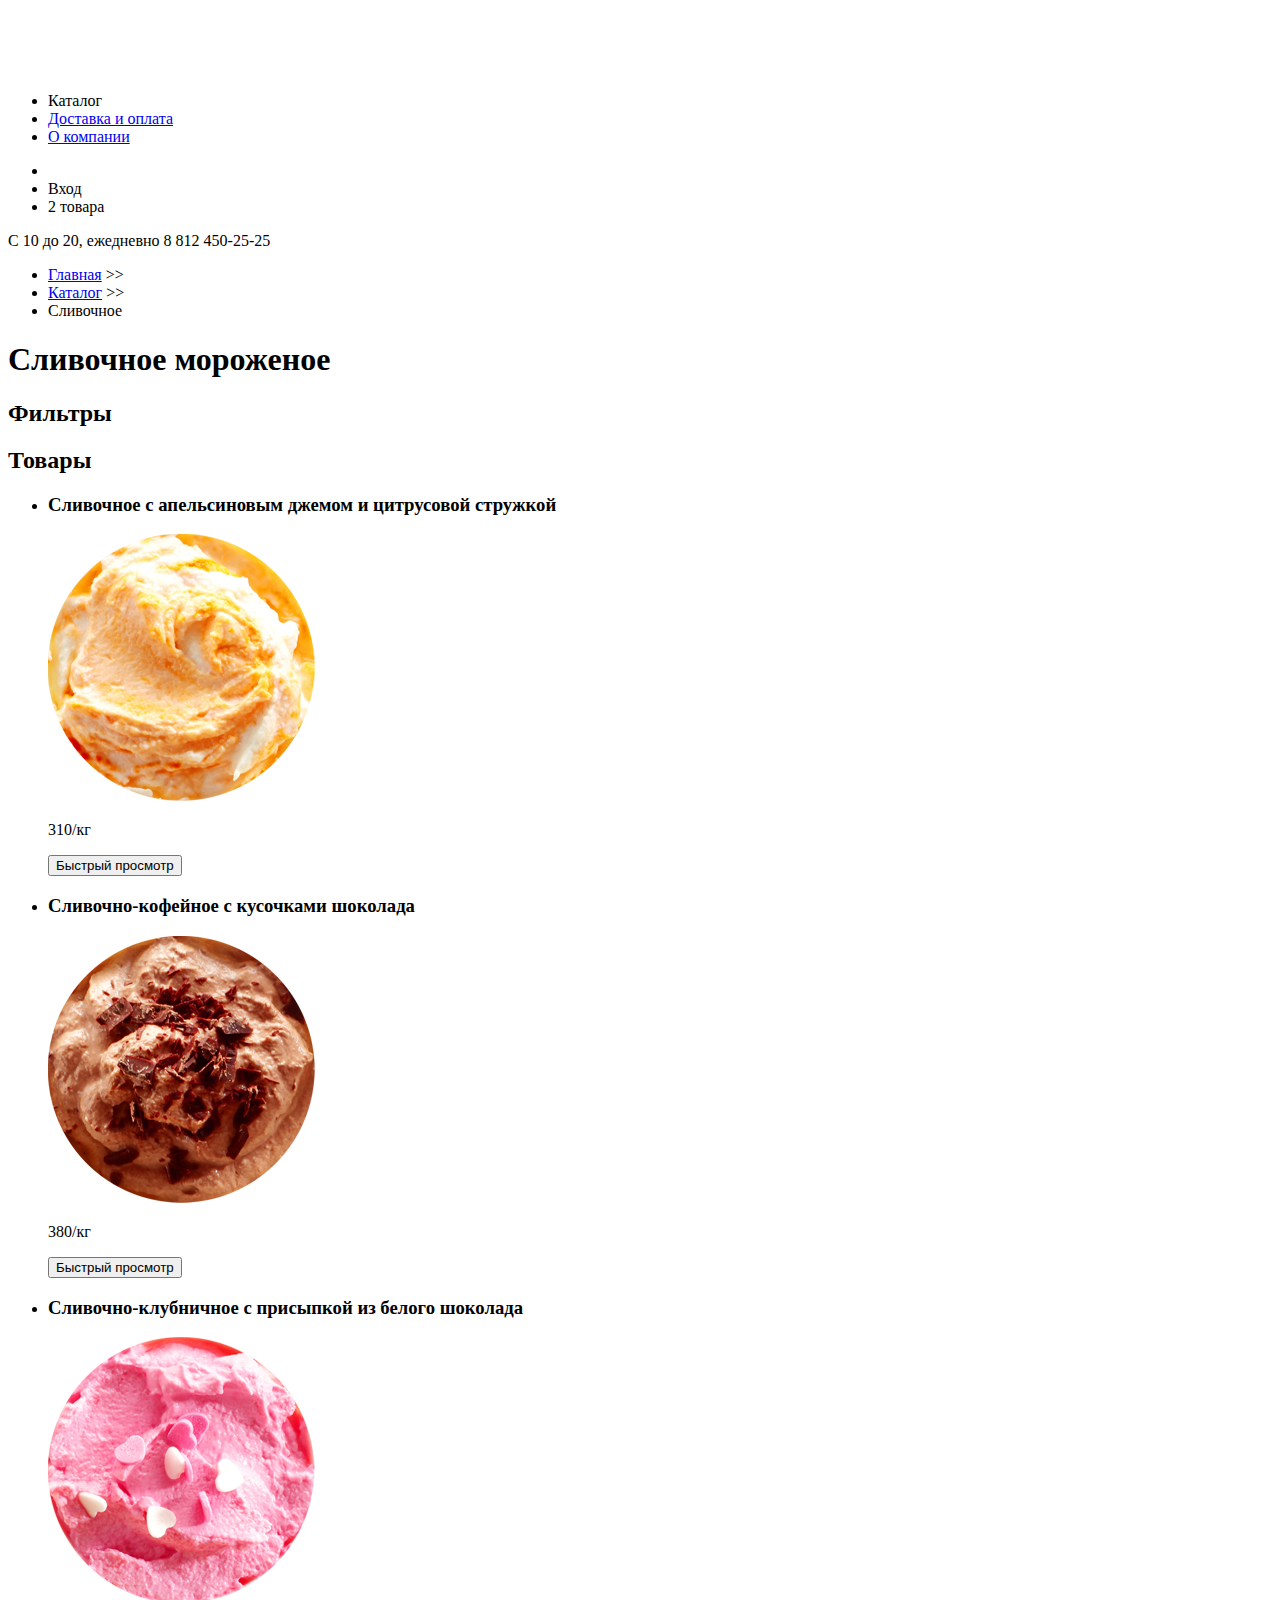
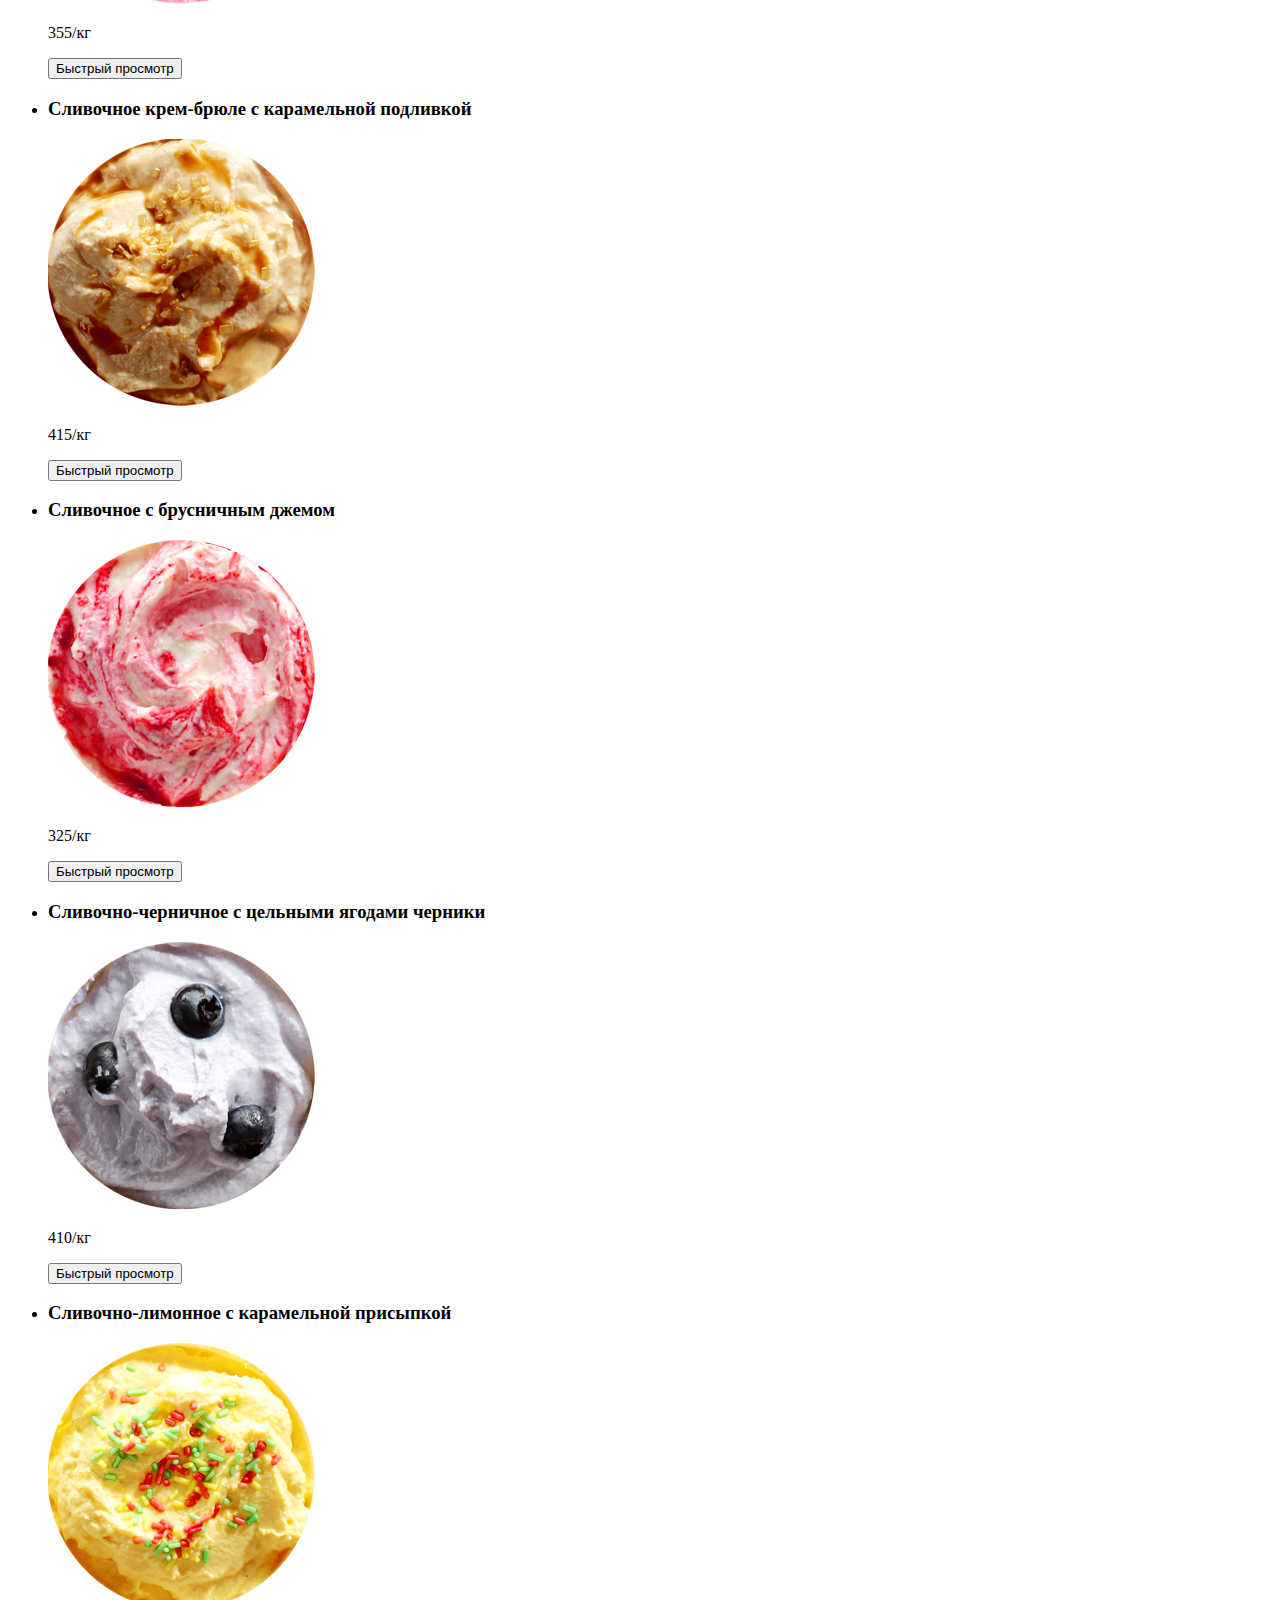
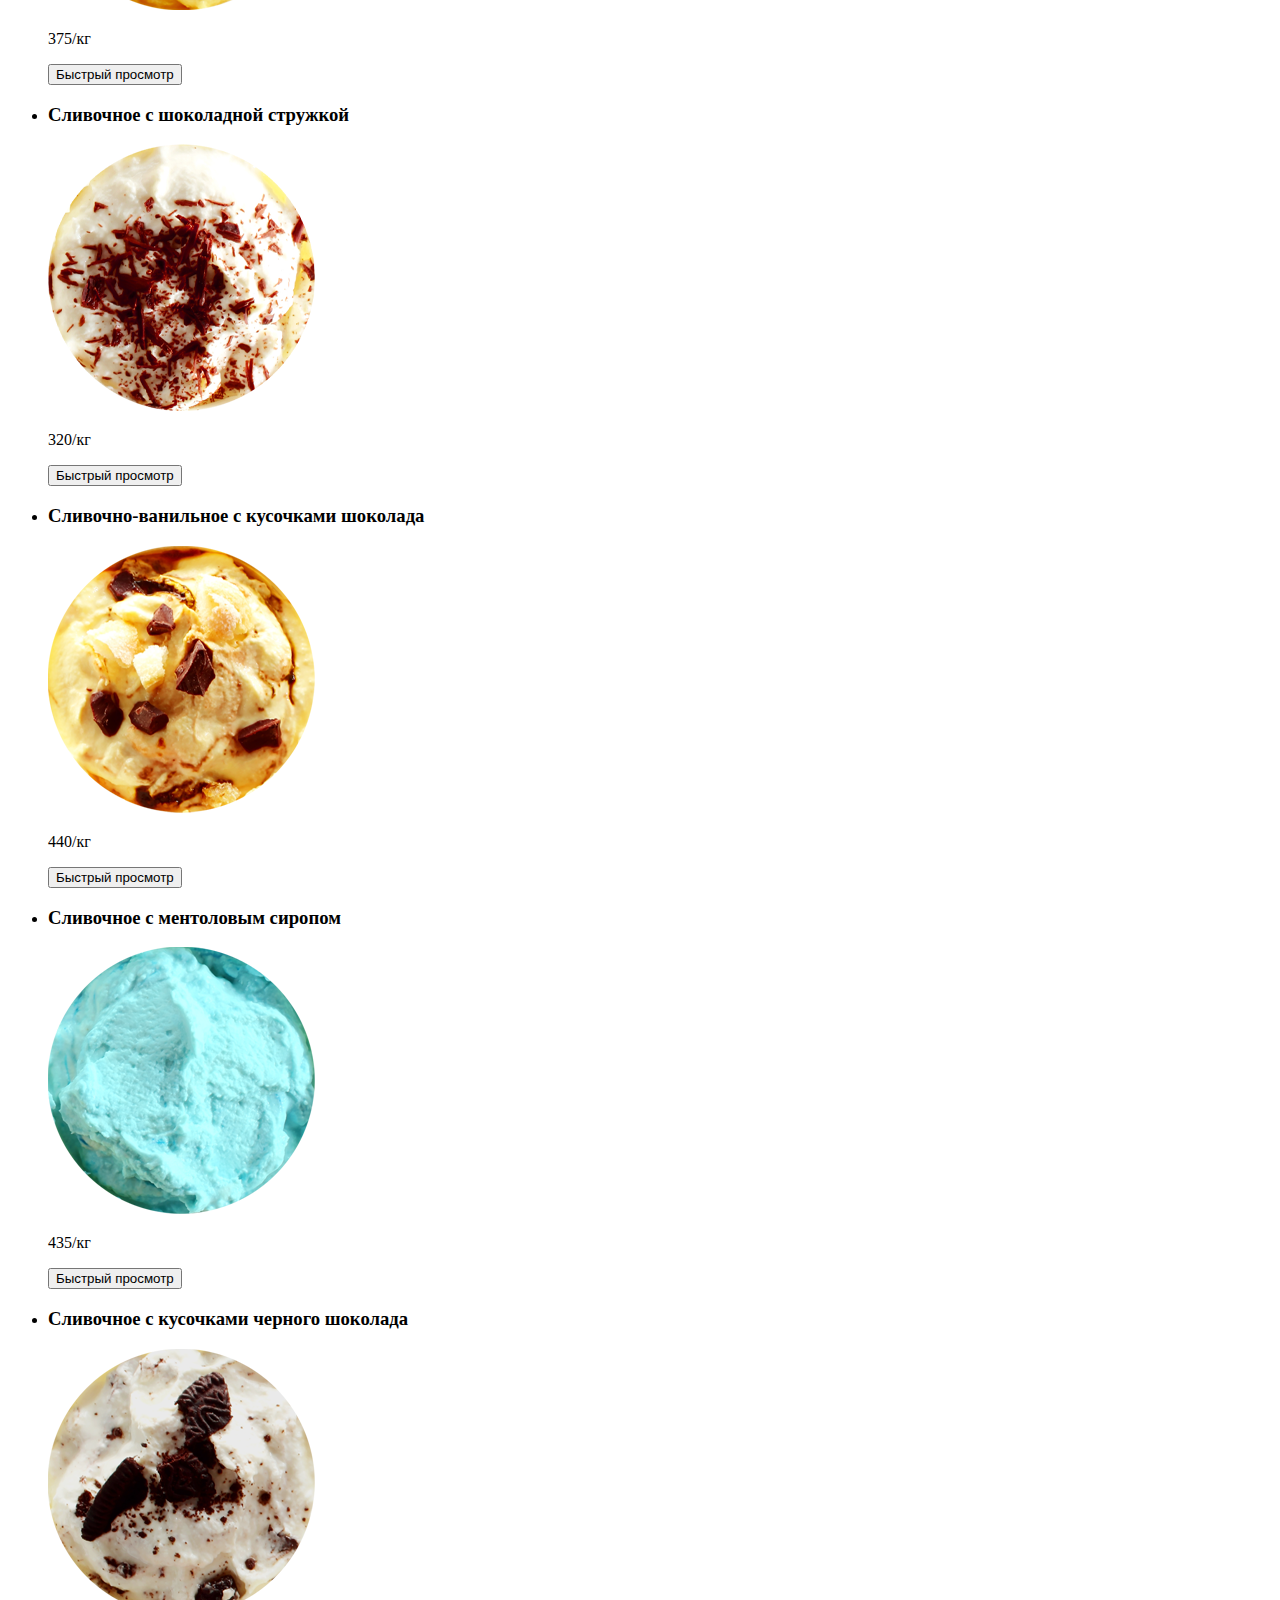
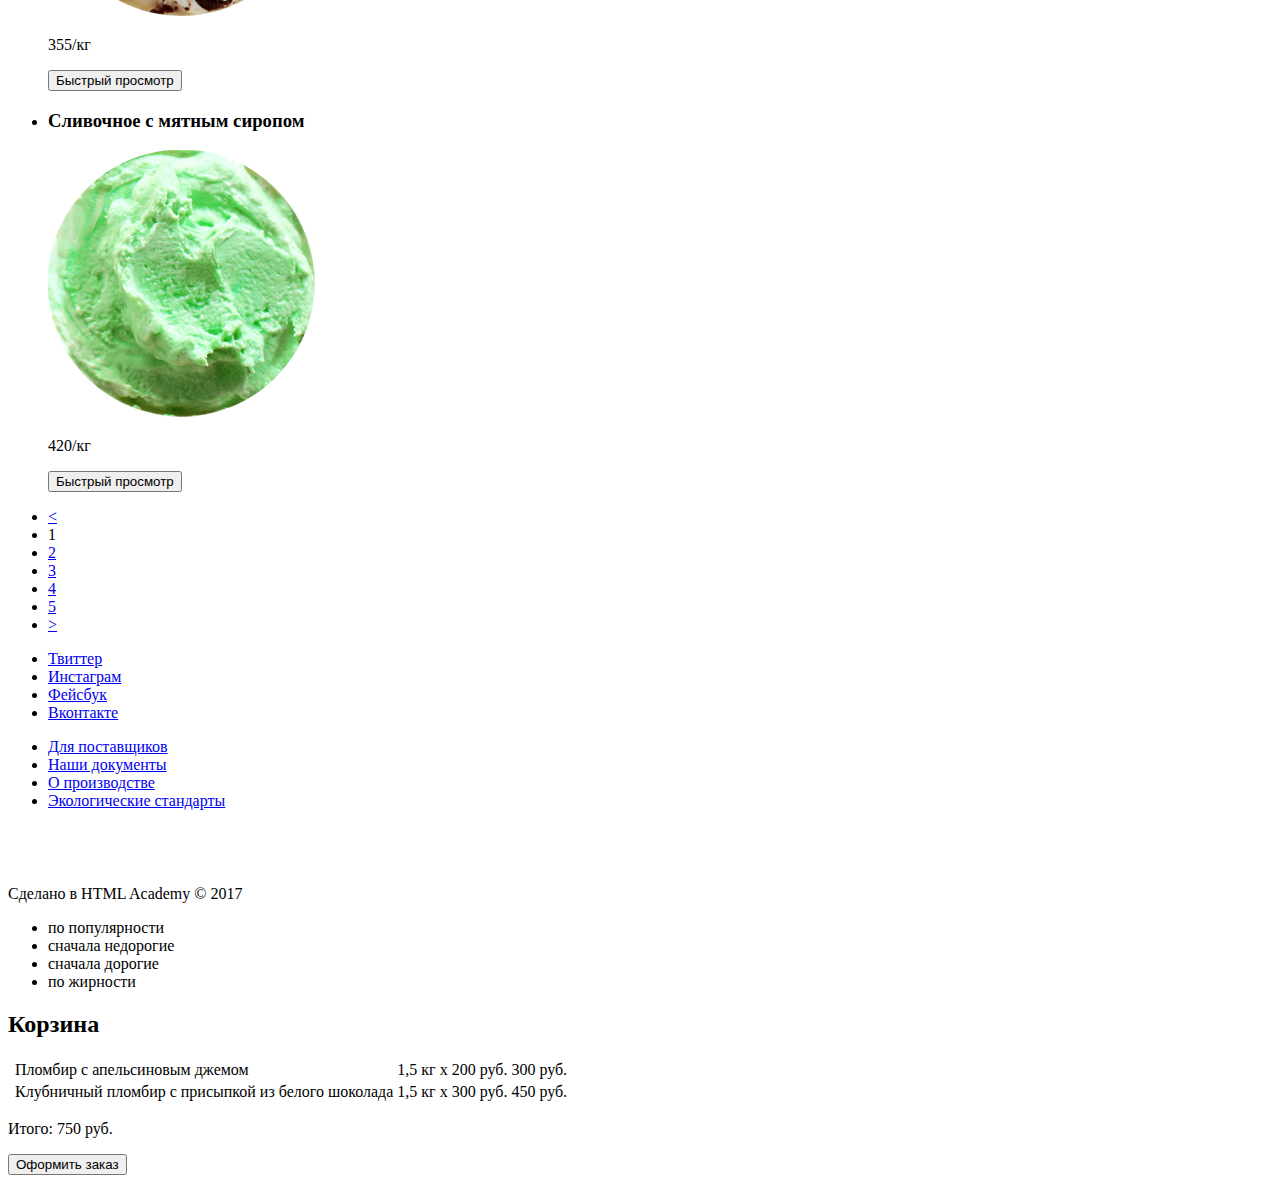
==== catalog.html @ 72e1a741 "'catalog_markup'" ====
<!DOCTYPE html>
<html lang="ru">
  <head>
    <meta charset="utf-8">
    <title></title>
  </head>
  <body>
    <header class="header">
      <a class="header__logo" href="index.html">
          <img src="img/logo.png" width="154" height="64" alt="Логотип Глейси">
      </a>
      <nav class="main-navigation">
        <ul class="main-menu">
          <li class="main-menu__item main-menu__item--active">Каталог</li>
          <li class="main-menu__item"><a class="main-menu__link" href="delivery.html">Доставка и оплата</a></li>
          <li class="main-menu__item"><a class="main-menu__link" href="aboutUs.html">О компании</a></li>
        </ul>
        <ul class="user-menu">
          <li class="user-menu__item user-menu__search"></li>
          <li class="user-menu__item user-menu__login-link">Вход</li>
          <li class="user-menu__item user-menu__cart user-menu__cart--active">2 товара</li>
        </ul>
      </nav>
      <p class="contacts">
        <span class="contacts__schedule">С 10 до 20, ежедневно</span>
        <span class="contacts__tel">8 812 450-25-25</span>
      </p>
    </header>

    <main>

      <ul class="breadcrumbs">
        <li class="breadcrumbs__item breadcrumbs__item--bordered"><a class="breadcrumbs__link" href="index.html">Главная</a><span class="breadcrumbs__divider"> >> </span></li>
        <li class="breadcrumbs__item breadcrumbs__item--bordered"><a class="breadcrumbs__link" href="catalog.html">Каталог</a><span class="breadcrumbs__divider"> >> </span></li>
        <li class="breadcrumbs__item"><a class="breadcrumbs__link">Сливочное</a></li>
      </ul>

      <h1>Сливочное мороженое</h1>
      
      <section class="filters">

        <h2 class="visually-hidden">Фильтры</h2>

      </section>
      
      <section class="products">
        <h2 class="visually-hidden">Товары</h2>
        <ul class="products__list">
          <li class="products__item">
            <h3>Сливочное с апельсиновым джемом и цитрусовой стружкой</h3>
            <a class="products__link"><img src="img/catalog/1.png" width="267" height="267" alt="icecream1"></a>
            <p class="products__price">310<span>/кг</span></p>
            <button class="products__button visually-hidden">Быстрый просмотр</button>
          </li>
          <li class="products__item">
            <h3>Сливочно-кофейное с кусочками шоколада</h3>
            <a class="products__link"><img src="img/catalog/2.png" width="267" height="267" alt="icecream2"></a>
            <p class="products__price">380<span>/кг</span></p>
            <button class="products__button visually-hidden">Быстрый просмотр</button>
          </li>
          <li class="products__item">
            <h3>Сливочно-клубничное с присыпкой из белого шоколада</h3>
            <a class="products__link"><img src="img/catalog/3.png" width="267" height="267" alt="icecream3"></a>
            <p class="products__price">355<span>/кг</span></p>
            <button class="products__button visually-hidden">Быстрый просмотр</button>
          </li>
          <li class="products__item">
            <h3>Сливочное крем-брюле с карамельной подливкой</h3>
            <a class="products__link"><img src="img/catalog/4.png" width="267" height="267" alt="icecream4"></a>
            <p class="products__price">415<span>/кг</span></p>
            <button class="products__button visually-hidden">Быстрый просмотр</button>
          </li>
          <li class="products__item">
            <h3>Сливочное с брусничным джемом</h3>
            <a class="products__link"><img src="img/catalog/5.png" width="267" height="267" alt="icecream5"></a>
            <p class="products__price">325<span>/кг</span></p>
            <button class="products__button visually-hidden">Быстрый просмотр</button>
          </li>
          <li class="products__item">
            <h3>Сливочно-черничное с цельными ягодами черники </h3>
            <a class="products__link"><img src="img/catalog/6.png" width="267" height="267" alt="icecream6"></a>
            <p class="products__price">410<span>/кг</span></p>
            <button class="products__button visually-hidden">Быстрый просмотр</button>
          </li>
          <li class="products__item">
            <h3>Сливочно-лимонное с карамельной присыпкой</h3>
            <a class="products__link"><img src="img/catalog/7.png" width="267" height="267" alt="icecream7"></a>
            <p class="products__price">375<span>/кг</span></p>
            <button class="products__button visually-hidden">Быстрый просмотр</button>
          </li>
          <li class="products__item">
            <h3>Сливочное с шоколадной стружкой</h3>
            <a class="products__link"><img src="img/catalog/8.png" width="267" height="267" alt="icecream8"></a>
            <p class="products__price">320<span>/кг</span></p>
            <button class="products__button visually-hidden">Быстрый просмотр</button>
          </li>
          <li class="products__item">
            <h3>Сливочно-ванильное с кусочками шоколада</h3>
            <a class="products__link"><img src="img/catalog/9.png" width="267" height="267" alt="icecream9"></a>
            <p class="products__price">440<span>/кг</span></p>
            <button class="products__button visually-hidden">Быстрый просмотр</button>
          </li>
          <li class="products__item">
            <h3>Сливочноe с ментоловым сиропом</h3>
            <a class="products__link"><img src="img/catalog/10.png" width="267" height="267" alt="icecream10"></a>
            <p class="products__price">435<span>/кг</span></p>
            <button class="products__button visually-hidden">Быстрый просмотр</button>
          </li>
          <li class="products__item">
            <h3>Сливочное с кусочками черного шоколада</h3>
            <a class="products__link"><img src="img/catalog/11.png" width="267" height="267" alt="icecream11"></a>
            <p class="products__price">355<span>/кг</span></p>
            <button class="products__button visually-hidden">Быстрый просмотр</button>
          </li>
          <li class="products__item">
            <h3>Сливочное с мятным сиропом</h3>
            <a class="products__link"><img src="img/catalog/12.png" width="267" height="267" alt="icecream12"></a>
            <p class="products__price">420<span>/кг</span></p>
            <button class="products__button visually-hidden">Быстрый просмотр</button>
          </li>
        </ul>

        <ul class="pagination">
          <li class="pagination__item"><a href="#"><</a></li>
          <li class="pagination__item pagination__item--active"><a>1</a></li>
          <li class="pagination__item"><a href="#">2</a></li>
          <li class="pagination__item"><a href="#">3</a></li>
          <li class="pagination__item"><a href="#">4</a></li>
          <li class="pagination__item"><a href="#">5</a></li>
          <li class="pagination__item"><a href="#">></a></li>
        </ul>
      </section>
    </main>

    <footer class="footer">
      <div class="footer__social social">
        <ul class="social__list">
          <li><a class="social__link social__link--tw" href="#">Твиттер</a></li>
          <li><a class="social__link social__link--in" href="#">Инстаграм</a></li>
          <li><a class="social__link social__link--fb" href="#">Фейсбук</a></li>
          <li><a class="social__link social__link--vk" href="#">Вконтакте</a></li>  
        </ul>
      </div>
      <p class="footer__nav footer-nav">
        <ul class="footer-nav__list">
          <li class="footer-nav__item"><a class="footer-nav__link" href="#">Для поставщиков</a></li>
          <li class="footer-nav__item"><a class="footer-nav__link" href="#">Наши документы</a></li>
          <li class="footer-nav__item"><a class="footer-nav__link" href="#">О производстве</a></li>
          <li class="footer-nav__item"><a class="footer-nav__link" href="#">Экологические стандарты</a></li>
        </ul>
      </p>
      <div class="footer__copyright">
        <a class="footer__logo" href="https://htmlacademy.ru">
          <img src="img/logo-htmlacademy-small.png" width="108" height="39" alt="Логотип htmlacademy">
        </a>
        <p>Сделано в HTML Academy © 2017</p>
      </div>
    </footer>

    <section class="sort-dropdown">
      <ul class="sort-dropdown__list">
        <li class="sort-dropdown__item sort-dropdown__item--active">по популярности</li>
        <li class="sort-dropdown__item">сначала недорогие</li>
        <li class="sort-dropdown__item">сначала дорогие</li>
        <li class="sort-dropdown__item">по жирности</li>
      </ul>
    </section>
  
    <section class="modal-cart">
      <h2 class="visually-hidden">Корзина</h2>

      <table class="modal-cart__table cart-table">
        <tr>
          <td class="cart-table__delete"></td>
          <td class="cart-table__name">Пломбир с апельсиновым джемом</td>
          <td class="cart-table__quantity">1,5 кг х 200 руб.</td>
          <td class="cart-table__price">300 руб.</td>
        </tr>     
        <tr>
          <td class="cart-table__delete"></td>
          <td class="cart-table__name">Клубничный пломбир с присыпкой из белого шоколада</td>
          <td class="cart-table__quantity">1,5 кг х 300 руб.</td>
          <td class="cart-table__price">450 руб.</td>
        </tr>
      </table>

      <p class="modal-cart__summary">Итого: 750 руб.</p>
      <button class="modal-cart__button">Оформить заказ</button>
    </section>
  </body>
</html>
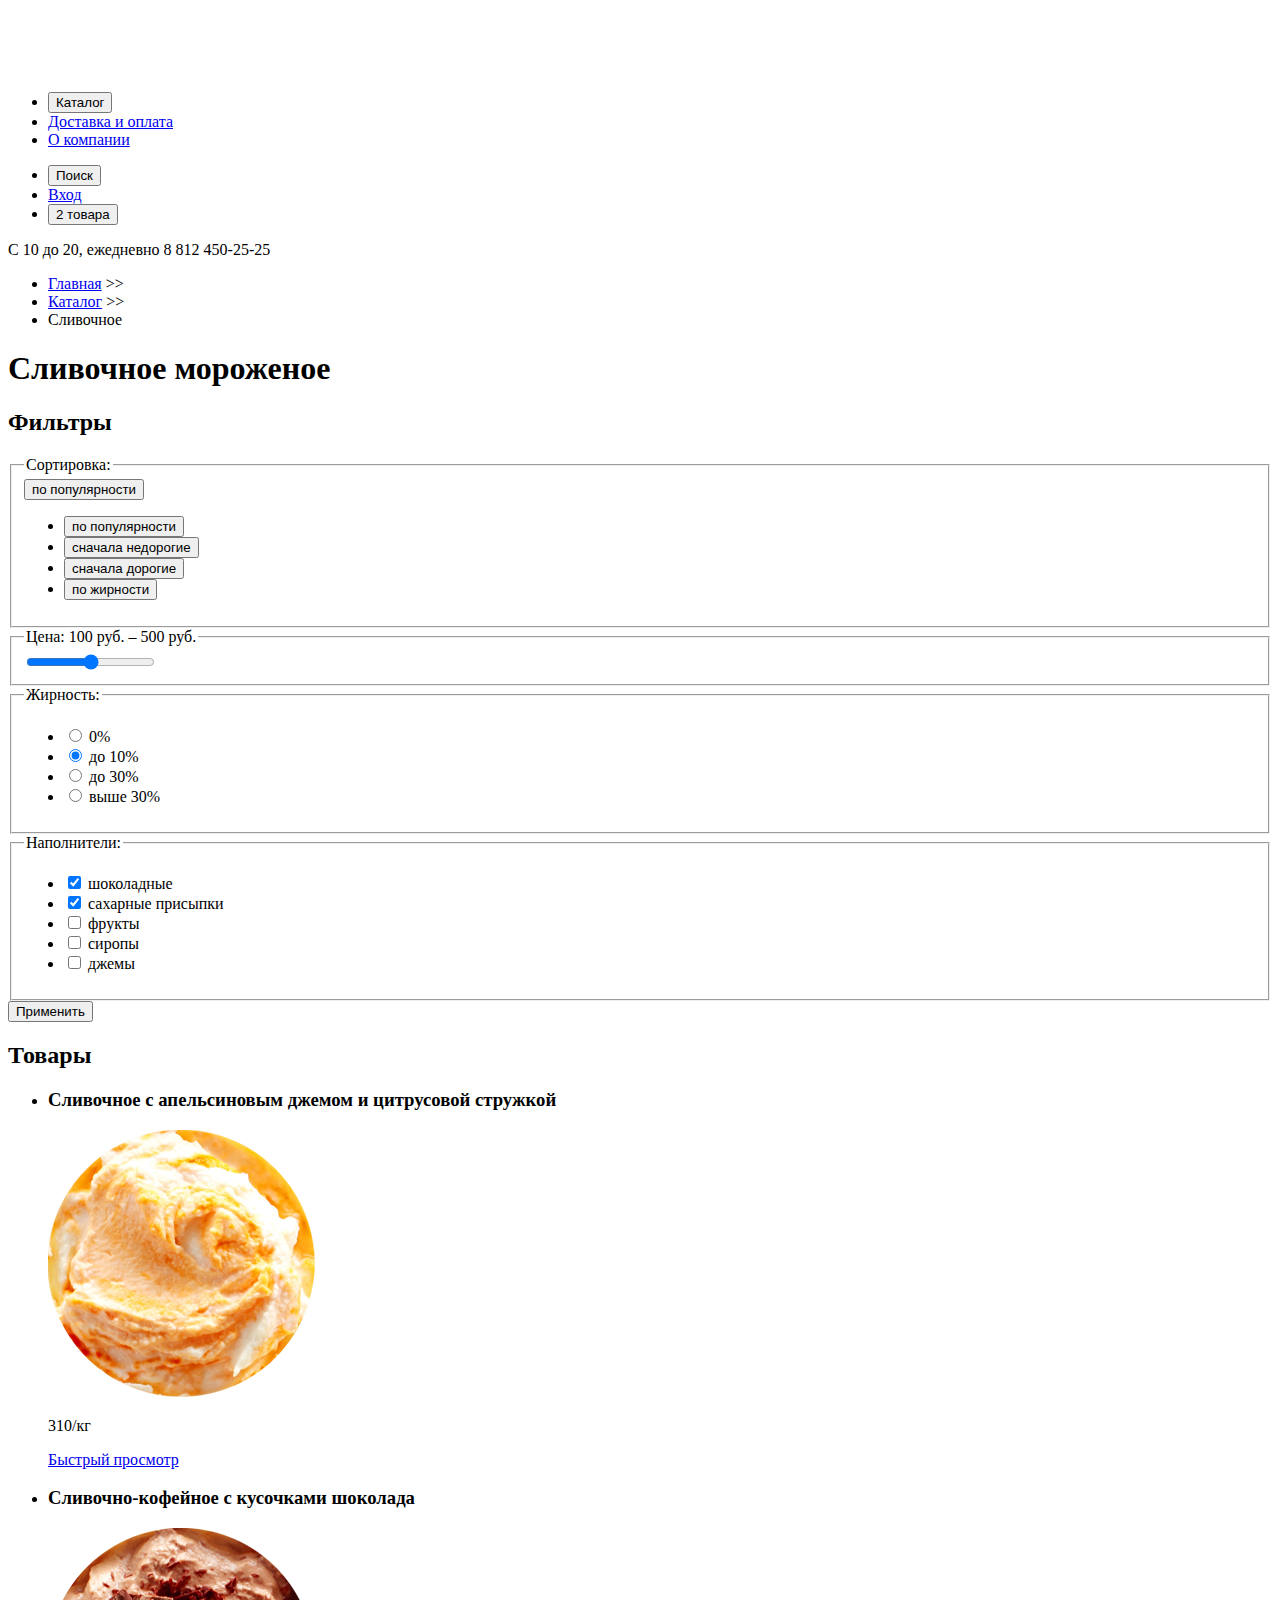
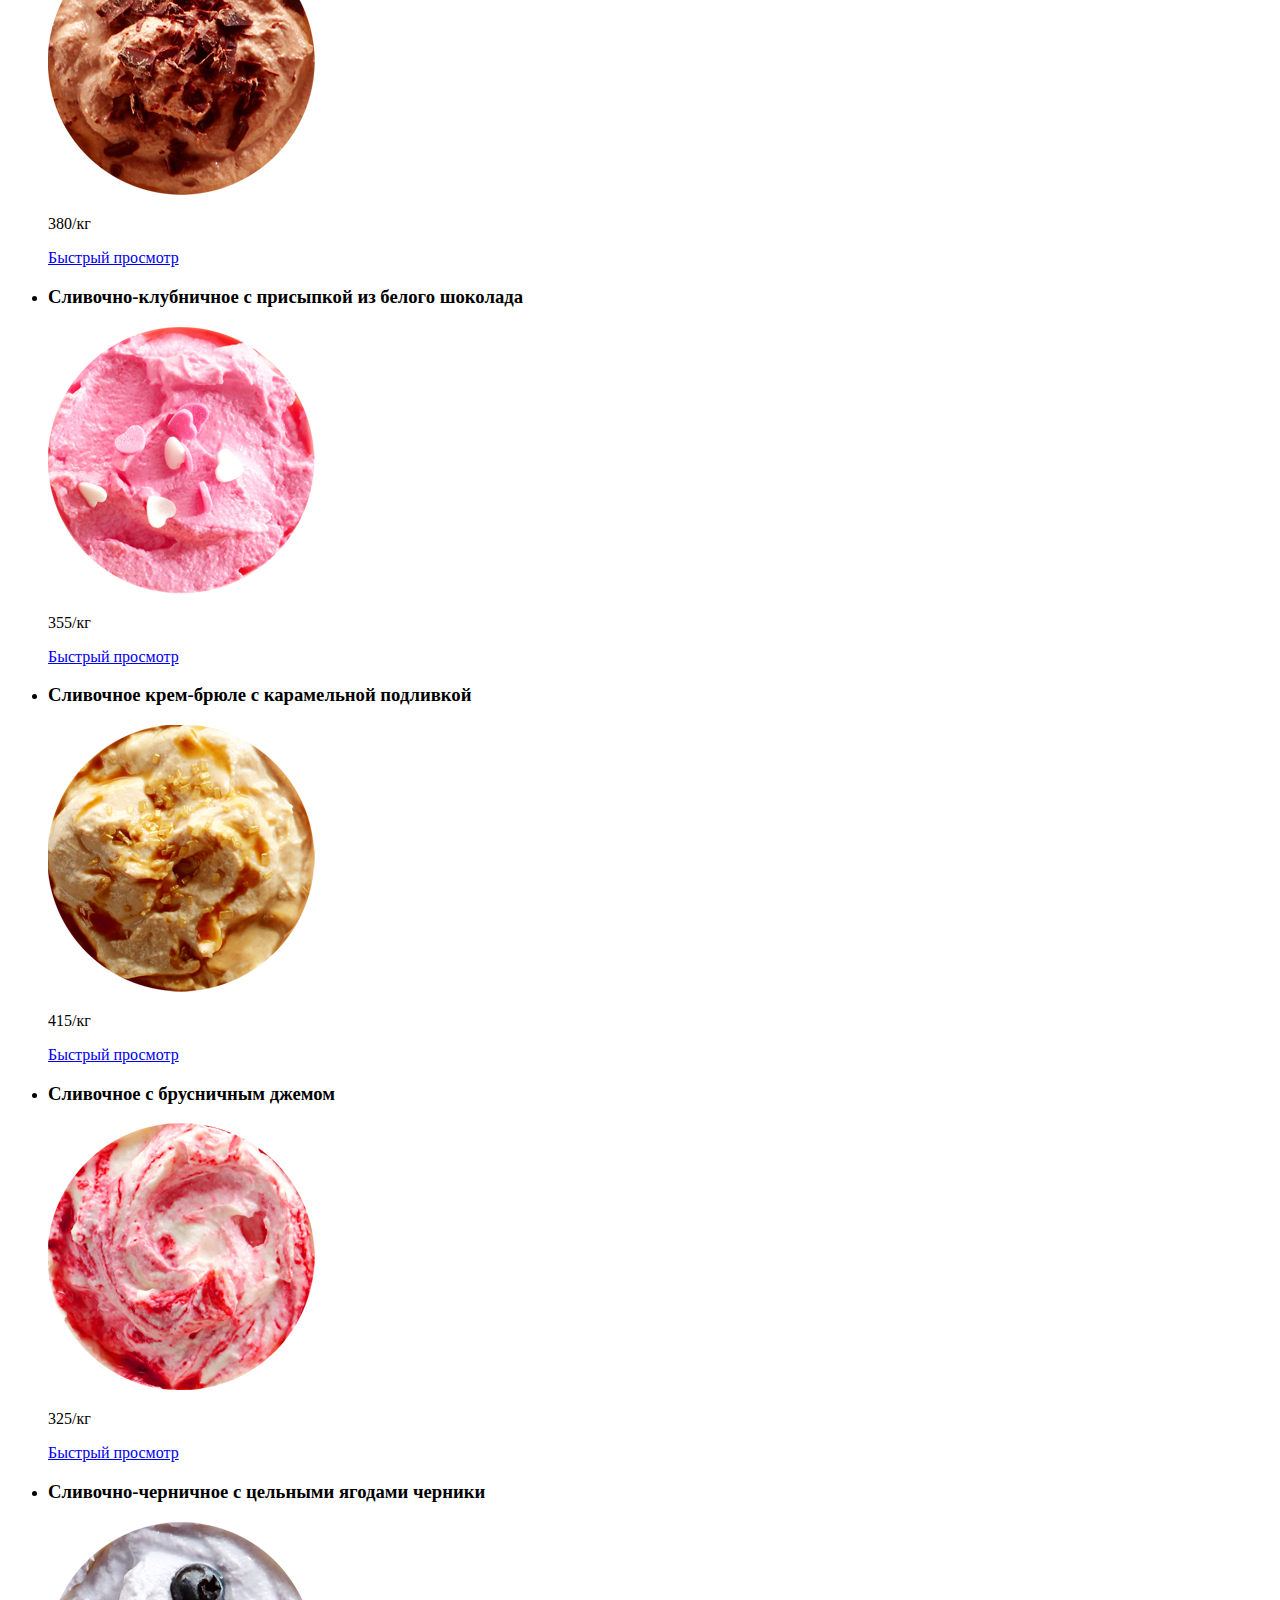
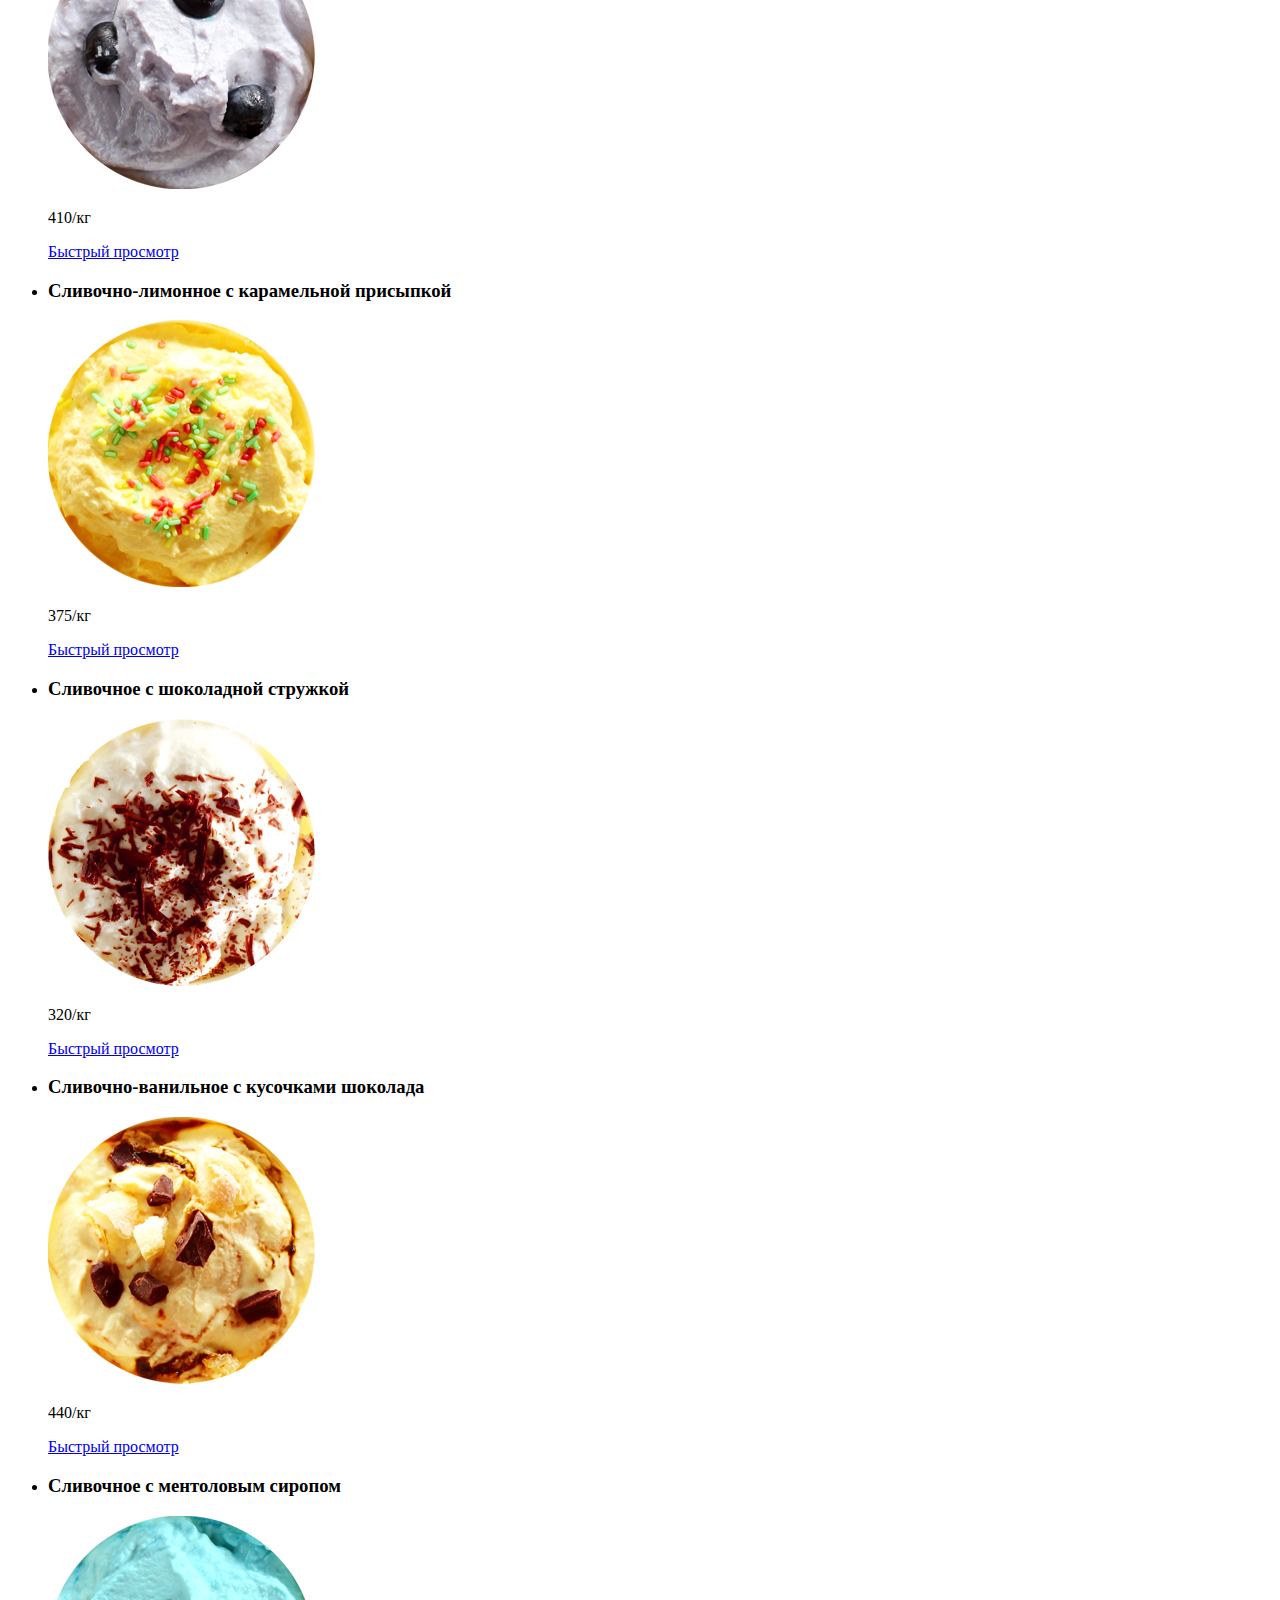
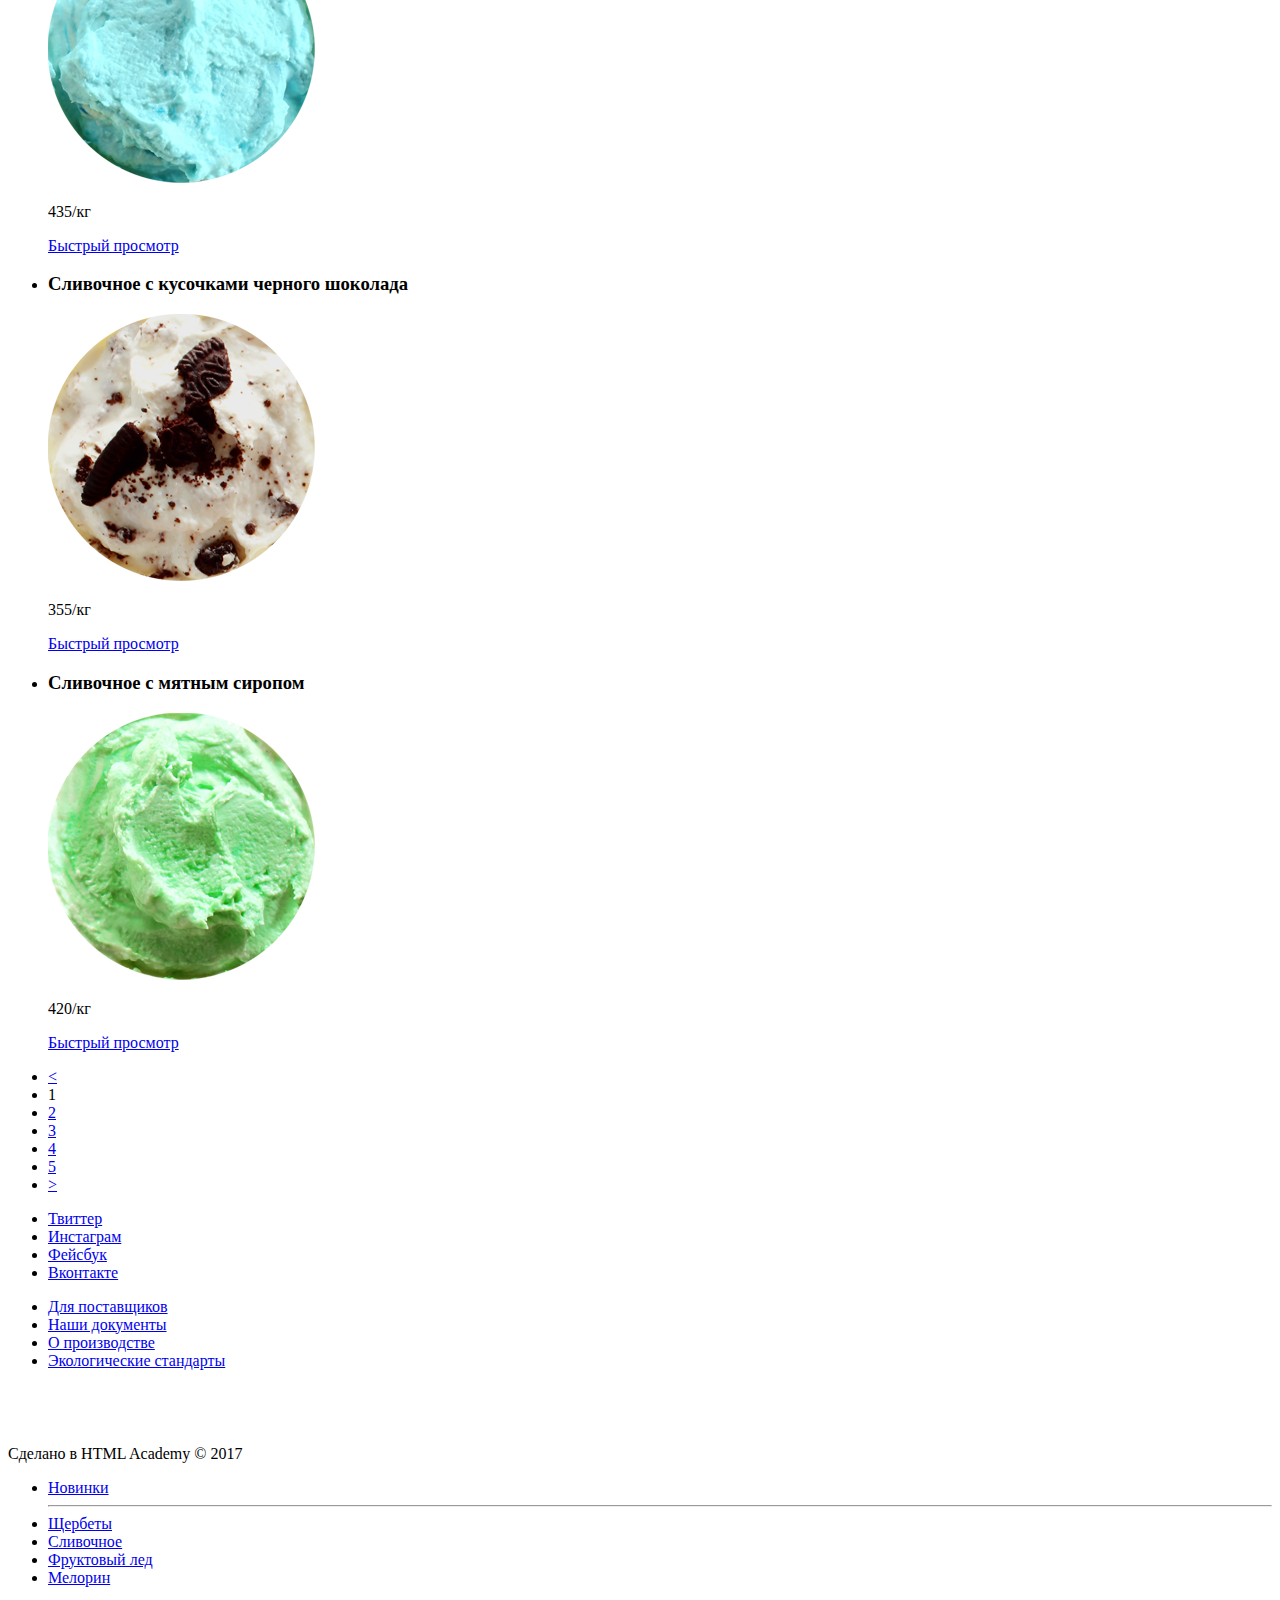
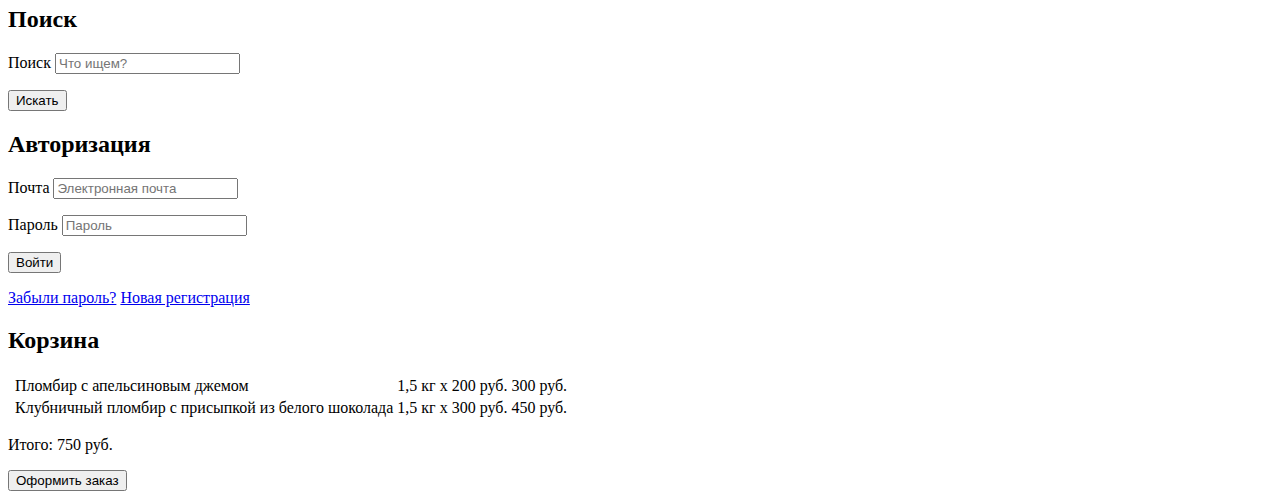
==== commit 45c9dccb: "markup" ====
--- a/catalog.html
+++ b/catalog.html
@@ -11,14 +11,20 @@
       </a>
       <nav class="main-navigation">
         <ul class="main-menu">
-          <li class="main-menu__item main-menu__item--active">Каталог</li>
+          <li class="main-menu__item main-menu__item_active"><button class="main-menu__button" type="button">Каталог</button></li>
           <li class="main-menu__item"><a class="main-menu__link" href="delivery.html">Доставка и оплата</a></li>
           <li class="main-menu__item"><a class="main-menu__link" href="aboutUs.html">О компании</a></li>
         </ul>
         <ul class="user-menu">
-          <li class="user-menu__item user-menu__search"></li>
-          <li class="user-menu__item user-menu__login-link">Вход</li>
-          <li class="user-menu__item user-menu__cart user-menu__cart--active">2 товара</li>
+          <li class="user-menu__item user-menu__search">
+            <button type="button"><span class="visually-hidden">Поиск</span></button>
+          </li>
+          <li class="user-menu__item user-menu__login">
+            <a class="user-menu__login-link" href="login.html">Вход</a>
+          </li>
+          <li class="user-menu__item user-menu__cart">
+            <button type="button">2 товара</button>
+          </li>
         </ul>
       </nav>
       <p class="contacts">
@@ -30,17 +36,84 @@
     <main>
 
       <ul class="breadcrumbs">
-        <li class="breadcrumbs__item breadcrumbs__item--bordered"><a class="breadcrumbs__link" href="index.html">Главная</a><span class="breadcrumbs__divider"> >> </span></li>
-        <li class="breadcrumbs__item breadcrumbs__item--bordered"><a class="breadcrumbs__link" href="catalog.html">Каталог</a><span class="breadcrumbs__divider"> >> </span></li>
-        <li class="breadcrumbs__item"><a class="breadcrumbs__link">Сливочное</a></li>
+        <li class="breadcrumbs__item"><a class="breadcrumbs__link" href="index.html">Главная</a><span class="breadcrumbs__divider"> >> </span></li>
+        <li class="breadcrumbs__item"><a class="breadcrumbs__link" href="catalog.html">Каталог</a><span class="breadcrumbs__divider"> >> </span></li>
+        <li class="breadcrumbs__item breadcrumbs__item_active">Сливочное</li>
       </ul>
 
       <h1>Сливочное мороженое</h1>
       
       <section class="filters">
-
         <h2 class="visually-hidden">Фильтры</h2>
-
+        <form class="filter" method="get" action="https://echo.htmlacademy.ru">
+          <div>
+            <fieldset>
+              <legend>Сортировка:</legend>
+              <button class="filter__button filter__button_sort">по популярности</button>
+              <div class="filter__sort-dropdown sort-dropdown visually-hidden">
+                <ul class="sort-dropdown__list">
+                  <li class="sort-dropdown__item"><button class="sort-dropdown__button">по популярности</button></li>
+                  <li class="sort-dropdown__item"><button class="sort-dropdown__button">сначала недорогие</button></li>
+                  <li class="sort-dropdown__item"><button class="sort-dropdown__button">сначала дорогие</button></li>
+                  <li class="sort-dropdown__item"><button class="sort-dropdown__button">по жирности</button></li>
+                </ul>
+              </div>
+            </fieldset>
+            <fieldset>
+              <legend>Цена: 100 руб. – 500 руб.</legend>
+              <input class="visually-hidden" type="range" name="price" id="filter-price">  
+            </fieldset>
+            <fieldset>
+              <legend>Жирность:</legend>
+              <ul class="filter__list">
+                <li class="filter__option">
+                  <input class="filter__input filter__input_radio visually-hidden" type="radio" name="fat-content" value="0" id="filter-0">
+                  <label for="filter-0">0%</label>
+                </li>
+                <li class="filter__option">
+                  <input class="filter__input filter__input_radio visually-hidden" type="radio" name="fat-content" value="before-10" id="filter-before-10" checked>
+                  <label for="filter-before-10">до 10%</label>
+                </li>
+                <li class="filter__option">
+                  <input class="filter__input filter__input_radio visually-hidden" type="radio" name="fat-content" value="before-30" id="filter-before-30">
+                  <label for="filter-before-30">до 30%</label>
+                </li>
+                <li class="filter__option">
+                  <input class="filter__input filter__input_radio visually-hidden" type="radio" name="fat-content" value="after-30" id="filter-after-30">
+                  <label for="filter-after-30">выше 30%</label>
+                </li>
+              </ul>
+            </fieldset>
+          </div>
+          <div>
+            <fieldset>
+              <legend>Наполнители:</legend>
+              <ul class="filter__list">
+                <li class="filter__option">
+                  <input class="filter__input filter__input_checkbox visually-hidden" type="checkbox" name="chocolate" id="filter-chocolate" checked>
+                  <label for="filter-chocolate">шоколадные</label>
+                </li>
+                <li class="filter__option">
+                  <input class="filter__input filter__input_checkbox visually-hidden" type="checkbox" name="sugar-flours" id="filter-sugar-flours" checked>
+                  <label for="filter-sugar-flours">сахарные присыпки</label>
+                </li>
+                <li class="filter__option">
+                  <input class="filter__input filter__input_checkbox visually-hidden" type="checkbox" name="fruits" id="filter-fruits">
+                  <label for="filter-fruits">фрукты</label>
+                </li>
+                <li class="filter__option">
+                  <input class="filter__input filter__input_checkbox visually-hidden" type="checkbox" name="syrup" id="filter-syrup">
+                  <label for="filter-syrup">сиропы</label>
+                </li>
+                <li class="filter__option">
+                  <input class="filter__input filter__input_checkbox visually-hidden" type="checkbox" name="jams" id="filter-jams">
+                  <label for="filter-jams">джемы</label>
+                </li>
+              </ul>
+            </fieldset>
+            <button class="filter__button filter__button_submit" type="submit">Применить</button>
+          </div>
+        </form>
       </section>
       
       <section class="products">
@@ -48,81 +121,105 @@
         <ul class="products__list">
           <li class="products__item">
             <h3>Сливочное с апельсиновым джемом и цитрусовой стружкой</h3>
-            <a class="products__link"><img src="img/catalog/1.png" width="267" height="267" alt="icecream1"></a>
+            <a class="products__link" href="products-item.html">
+              <img src="img/catalog/1.png" width="267" height="267" alt="icecream1">
+            </a>
             <p class="products__price">310<span>/кг</span></p>
-            <button class="products__button visually-hidden">Быстрый просмотр</button>
+            <a class="products__button-link visually-hidden" href="products-item.html">Быстрый просмотр</a>
           </li>
           <li class="products__item">
             <h3>Сливочно-кофейное с кусочками шоколада</h3>
-            <a class="products__link"><img src="img/catalog/2.png" width="267" height="267" alt="icecream2"></a>
+            <a class="products__link"  href="products-item.html">
+              <img src="img/catalog/2.png" width="267" height="267" alt="icecream2">
+            </a>
             <p class="products__price">380<span>/кг</span></p>
-            <button class="products__button visually-hidden">Быстрый просмотр</button>
+            <a class="products__button-link visually-hidden" href="products-item.html">Быстрый просмотр</a>
           </li>
           <li class="products__item">
             <h3>Сливочно-клубничное с присыпкой из белого шоколада</h3>
-            <a class="products__link"><img src="img/catalog/3.png" width="267" height="267" alt="icecream3"></a>
+            <a class="products__link"  href="products-item.html">
+              <img src="img/catalog/3.png" width="267" height="267" alt="icecream3">
+            </a>
             <p class="products__price">355<span>/кг</span></p>
-            <button class="products__button visually-hidden">Быстрый просмотр</button>
+            <a class="products__button-link visually-hidden" href="products-item.html">Быстрый просмотр</a>
           </li>
           <li class="products__item">
             <h3>Сливочное крем-брюле с карамельной подливкой</h3>
-            <a class="products__link"><img src="img/catalog/4.png" width="267" height="267" alt="icecream4"></a>
+            <a class="products__link"  href="products-item.html">
+              <img src="img/catalog/4.png" width="267" height="267" alt="icecream4">
+            </a>
             <p class="products__price">415<span>/кг</span></p>
-            <button class="products__button visually-hidden">Быстрый просмотр</button>
+            <a class="products__button-link visually-hidden" href="products-item.html">Быстрый просмотр</a>
           </li>
           <li class="products__item">
             <h3>Сливочное с брусничным джемом</h3>
-            <a class="products__link"><img src="img/catalog/5.png" width="267" height="267" alt="icecream5"></a>
+            <a class="products__link"  href="products-item.html">
+              <img src="img/catalog/5.png" width="267" height="267" alt="icecream5">
+            </a>
             <p class="products__price">325<span>/кг</span></p>
-            <button class="products__button visually-hidden">Быстрый просмотр</button>
+            <a class="products__button-link visually-hidden" href="products-item.html">Быстрый просмотр</a>
           </li>
           <li class="products__item">
             <h3>Сливочно-черничное с цельными ягодами черники </h3>
-            <a class="products__link"><img src="img/catalog/6.png" width="267" height="267" alt="icecream6"></a>
+            <a class="products__link"  href="products-item.html">
+              <img src="img/catalog/6.png" width="267" height="267" alt="icecream6">
+            </a>
             <p class="products__price">410<span>/кг</span></p>
-            <button class="products__button visually-hidden">Быстрый просмотр</button>
+            <a class="products__button-link visually-hidden" href="products-item.html">Быстрый просмотр</a>
           </li>
           <li class="products__item">
             <h3>Сливочно-лимонное с карамельной присыпкой</h3>
-            <a class="products__link"><img src="img/catalog/7.png" width="267" height="267" alt="icecream7"></a>
+            <a class="products__link"  href="products-item.html">
+              <img src="img/catalog/7.png" width="267" height="267" alt="icecream7">
+            </a>
             <p class="products__price">375<span>/кг</span></p>
-            <button class="products__button visually-hidden">Быстрый просмотр</button>
+            <a class="products__button-link visually-hidden" href="products-item.html">Быстрый просмотр</a>
           </li>
           <li class="products__item">
             <h3>Сливочное с шоколадной стружкой</h3>
-            <a class="products__link"><img src="img/catalog/8.png" width="267" height="267" alt="icecream8"></a>
+            <a class="products__link"  href="products-item.html">
+              <img src="img/catalog/8.png" width="267" height="267" alt="icecream8">
+            </a>
             <p class="products__price">320<span>/кг</span></p>
-            <button class="products__button visually-hidden">Быстрый просмотр</button>
+            <a class="products__button-link visually-hidden" href="products-item.html">Быстрый просмотр</a>
           </li>
           <li class="products__item">
             <h3>Сливочно-ванильное с кусочками шоколада</h3>
-            <a class="products__link"><img src="img/catalog/9.png" width="267" height="267" alt="icecream9"></a>
+            <a class="products__link"  href="products-item.html">
+              <img src="img/catalog/9.png" width="267" height="267" alt="icecream9">
+            </a>
             <p class="products__price">440<span>/кг</span></p>
-            <button class="products__button visually-hidden">Быстрый просмотр</button>
+            <a class="products__button-link visually-hidden" href="products-item.html">Быстрый просмотр</a>
           </li>
           <li class="products__item">
             <h3>Сливочноe с ментоловым сиропом</h3>
-            <a class="products__link"><img src="img/catalog/10.png" width="267" height="267" alt="icecream10"></a>
+            <a class="products__link"  href="products-item.html">
+              <img src="img/catalog/10.png" width="267" height="267" alt="icecream10">
+            </a>
             <p class="products__price">435<span>/кг</span></p>
-            <button class="products__button visually-hidden">Быстрый просмотр</button>
+            <a class="products__button-link visually-hidden" href="products-item.html">Быстрый просмотр</a>
           </li>
           <li class="products__item">
             <h3>Сливочное с кусочками черного шоколада</h3>
-            <a class="products__link"><img src="img/catalog/11.png" width="267" height="267" alt="icecream11"></a>
+            <a class="products__link"  href="products-item.html">
+              <img src="img/catalog/11.png" width="267" height="267" alt="icecream11">
+            </a>
             <p class="products__price">355<span>/кг</span></p>
-            <button class="products__button visually-hidden">Быстрый просмотр</button>
+            <a class="products__button-link visually-hidden" href="products-item.html">Быстрый просмотр</a>
           </li>
           <li class="products__item">
             <h3>Сливочное с мятным сиропом</h3>
-            <a class="products__link"><img src="img/catalog/12.png" width="267" height="267" alt="icecream12"></a>
+            <a class="products__link"  href="products-item.html">
+              <img src="img/catalog/12.png" width="267" height="267" alt="icecream12">
+            </a>
             <p class="products__price">420<span>/кг</span></p>
-            <button class="products__button visually-hidden">Быстрый просмотр</button>
+            <a class="products__button-link visually-hidden" href="products-item.html">Быстрый просмотр</a>
           </li>
         </ul>
 
         <ul class="pagination">
           <li class="pagination__item"><a href="#"><</a></li>
-          <li class="pagination__item pagination__item--active"><a>1</a></li>
+          <li class="pagination__item pagination__item_active"><a>1</a></li>
           <li class="pagination__item"><a href="#">2</a></li>
           <li class="pagination__item"><a href="#">3</a></li>
           <li class="pagination__item"><a href="#">4</a></li>
@@ -135,10 +232,10 @@
     <footer class="footer">
       <div class="footer__social social">
         <ul class="social__list">
-          <li><a class="social__link social__link--tw" href="#">Твиттер</a></li>
-          <li><a class="social__link social__link--in" href="#">Инстаграм</a></li>
-          <li><a class="social__link social__link--fb" href="#">Фейсбук</a></li>
-          <li><a class="social__link social__link--vk" href="#">Вконтакте</a></li>  
+          <li><a class="social__link social__link_tw" href="#">Твиттер</a></li>
+          <li><a class="social__link social__link_in" href="#">Инстаграм</a></li>
+          <li><a class="social__link social__link_fb" href="#">Фейсбук</a></li>
+          <li><a class="social__link social__link_vk" href="#">Вконтакте</a></li>  
         </ul>
       </div>
       <p class="footer__nav footer-nav">
@@ -156,16 +253,50 @@
         <p>Сделано в HTML Academy © 2017</p>
       </div>
     </footer>
-
-    <section class="sort-dropdown">
-      <ul class="sort-dropdown__list">
-        <li class="sort-dropdown__item sort-dropdown__item--active">по популярности</li>
-        <li class="sort-dropdown__item">сначала недорогие</li>
-        <li class="sort-dropdown__item">сначала дорогие</li>
-        <li class="sort-dropdown__item">по жирности</li>
+    
+    <div class="dropdown-catalog">
+      <ul class="dropdown-catalog__menu catalog-menu">
+        <li class="catalog-menu__item"><a class="catalog-menu__link" href="fresh.html">Новинки</a></li>
+        <hr>
+        <li class="catalog-menu__item"><a class="catalog-menu__link" href="scrubbings.html">Щербеты</a></li>
+        <li class="catalog-menu__item"><a class="catalog-menu__link" href="creamy.html">Сливочное</a></li>
+        <li class="catalog-menu__item"><a class="catalog-menu__link" href="fruitIce.html">Фруктовый лед</a></li>
+        <li class="catalog-menu__item"><a class="catalog-menu__link" href="melorin.html">Мелорин</a></li>
       </ul>
+    </div>
+    
+    <section class="modal-search">
+      <h2 class="visually-hidden">Поиск</h2>
+      <form class="modal-search__form search-form" action="https://echo.htmlacademy.ru" method="post">
+        <p>
+          <label for="search-form-input" class="visually-hidden">Поиск</label>
+          <input id="search-form-input" type="text" name="search" placeholder="Что ищем?">
+        </p>
+        <button class="search-form__button visually-hidden" type="submit">Искать</button>
+      </form>
     </section>
-  
+    
+    <section class="modal-login">
+      <h2 class="visually-hidden">Авторизация</h2>
+      <form class="modal-login__form login-form" action="https://echo.htmlacademy.ru" method="post">
+        <p>
+          <label for="login-form-email" class="visually-hidden">Почта</label>
+          <input id="login-form-email" type="email" name="email" placeholder="Электронная почта">
+        </p>
+        <p>
+          <label for="login-form-password" class="visually-hidden">Пароль</label>
+          <input id="login-form-password" type="password" name="password" placeholder="Пароль">
+        </p>
+        <div  class="login-form__actions">
+          <button class="login-form__button" type="submit">Войти</button>
+          <p>
+            <a class="login-form__link" href="forgotten-password.html">Забыли пароль?</a>
+            <a class="login-form__link" href="registration.html">Новая регистрация</a>
+          </p>
+        </div>
+      </form>
+    </section>
+
     <section class="modal-cart">
       <h2 class="visually-hidden">Корзина</h2>
 
@@ -185,7 +316,8 @@
       </table>
 
       <p class="modal-cart__summary">Итого: 750 руб.</p>
-      <button class="modal-cart__button">Оформить заказ</button>
+      <button class="modal-cart__button" type="button">Оформить заказ</button>
     </section>
+
   </body>
 </html>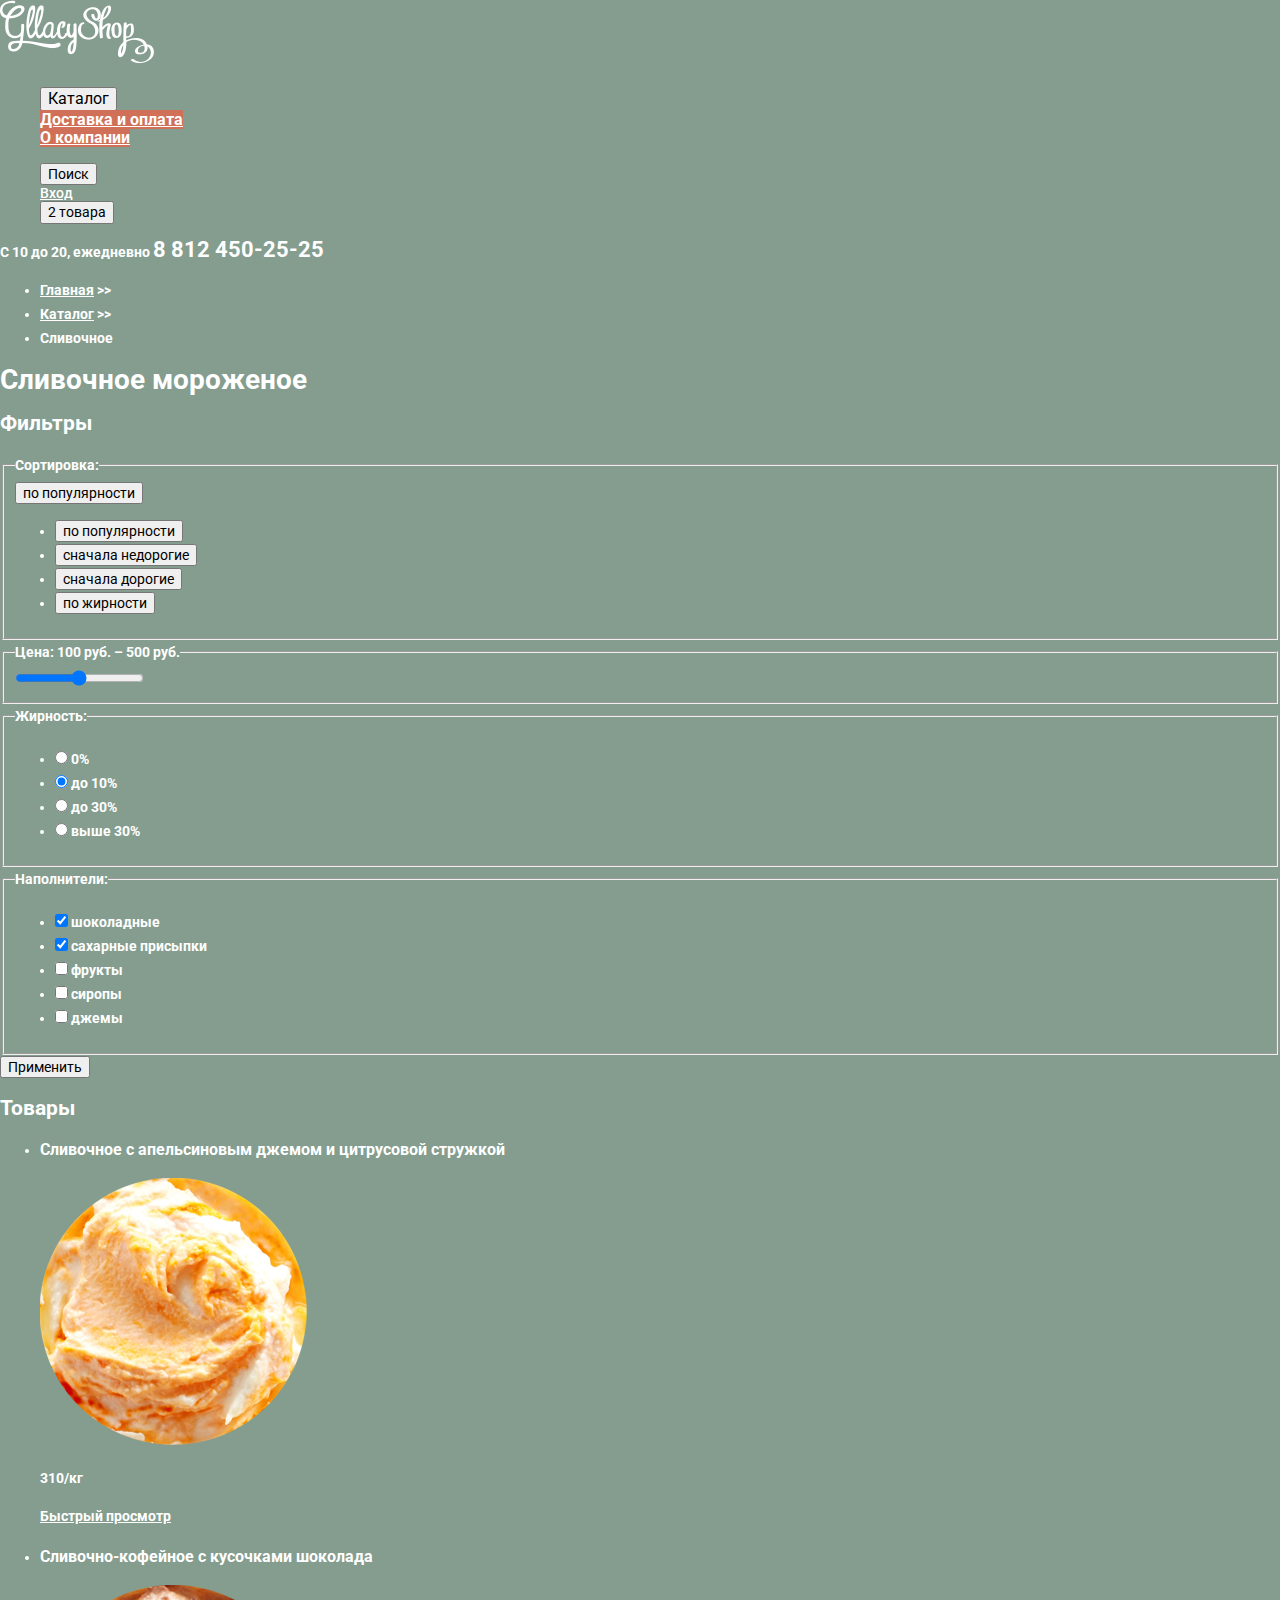
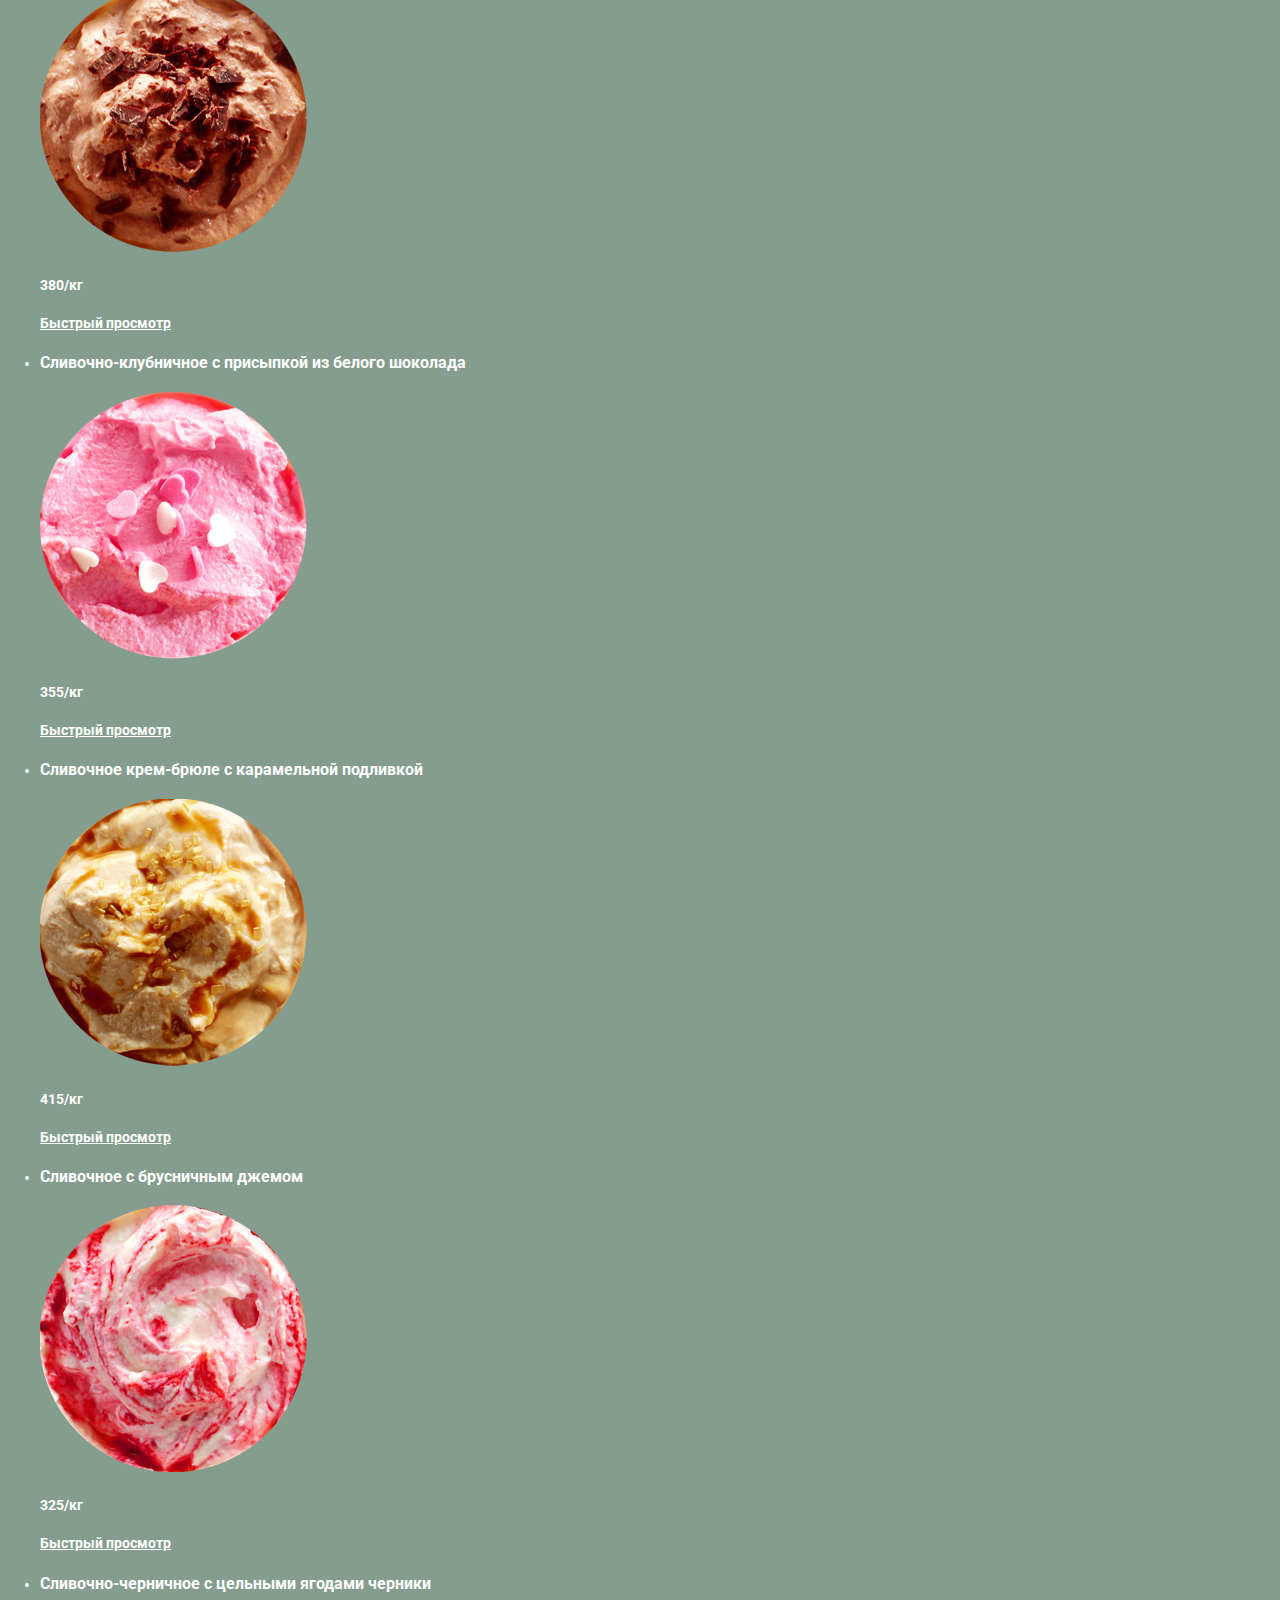
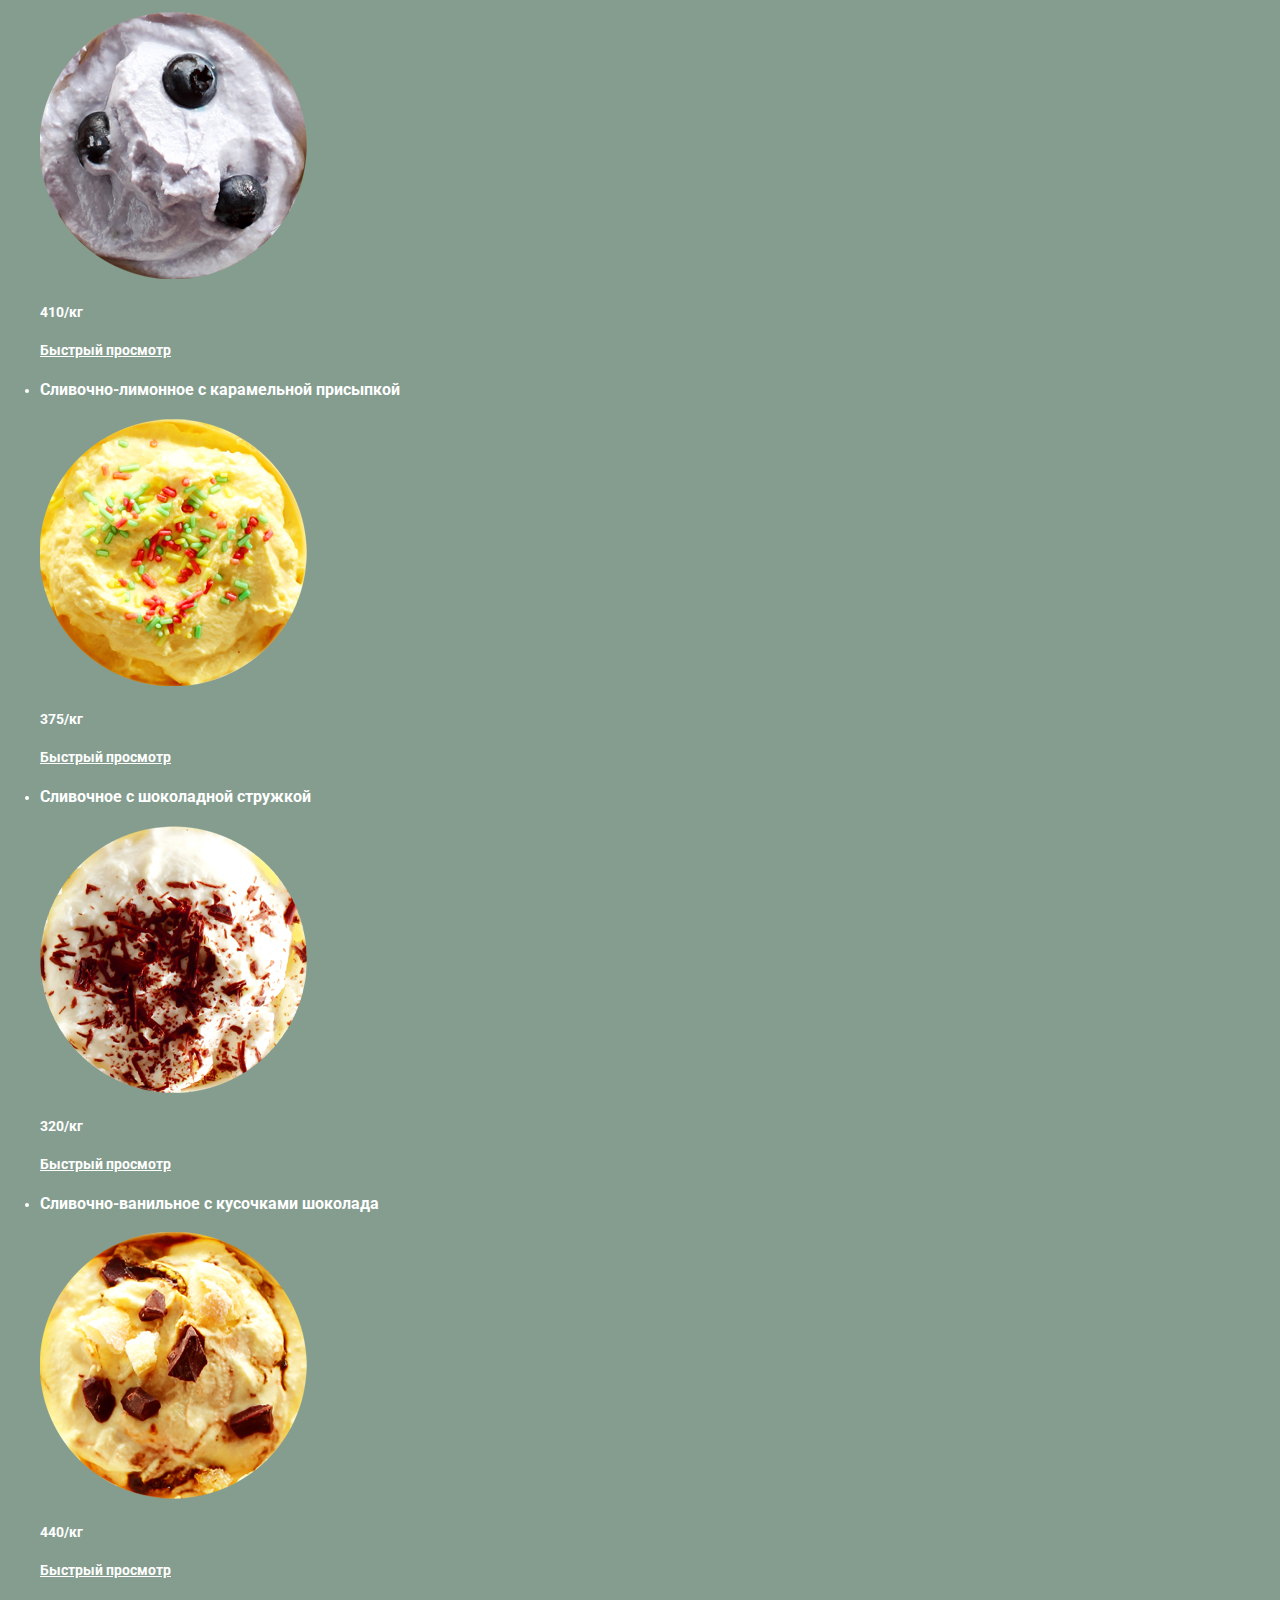
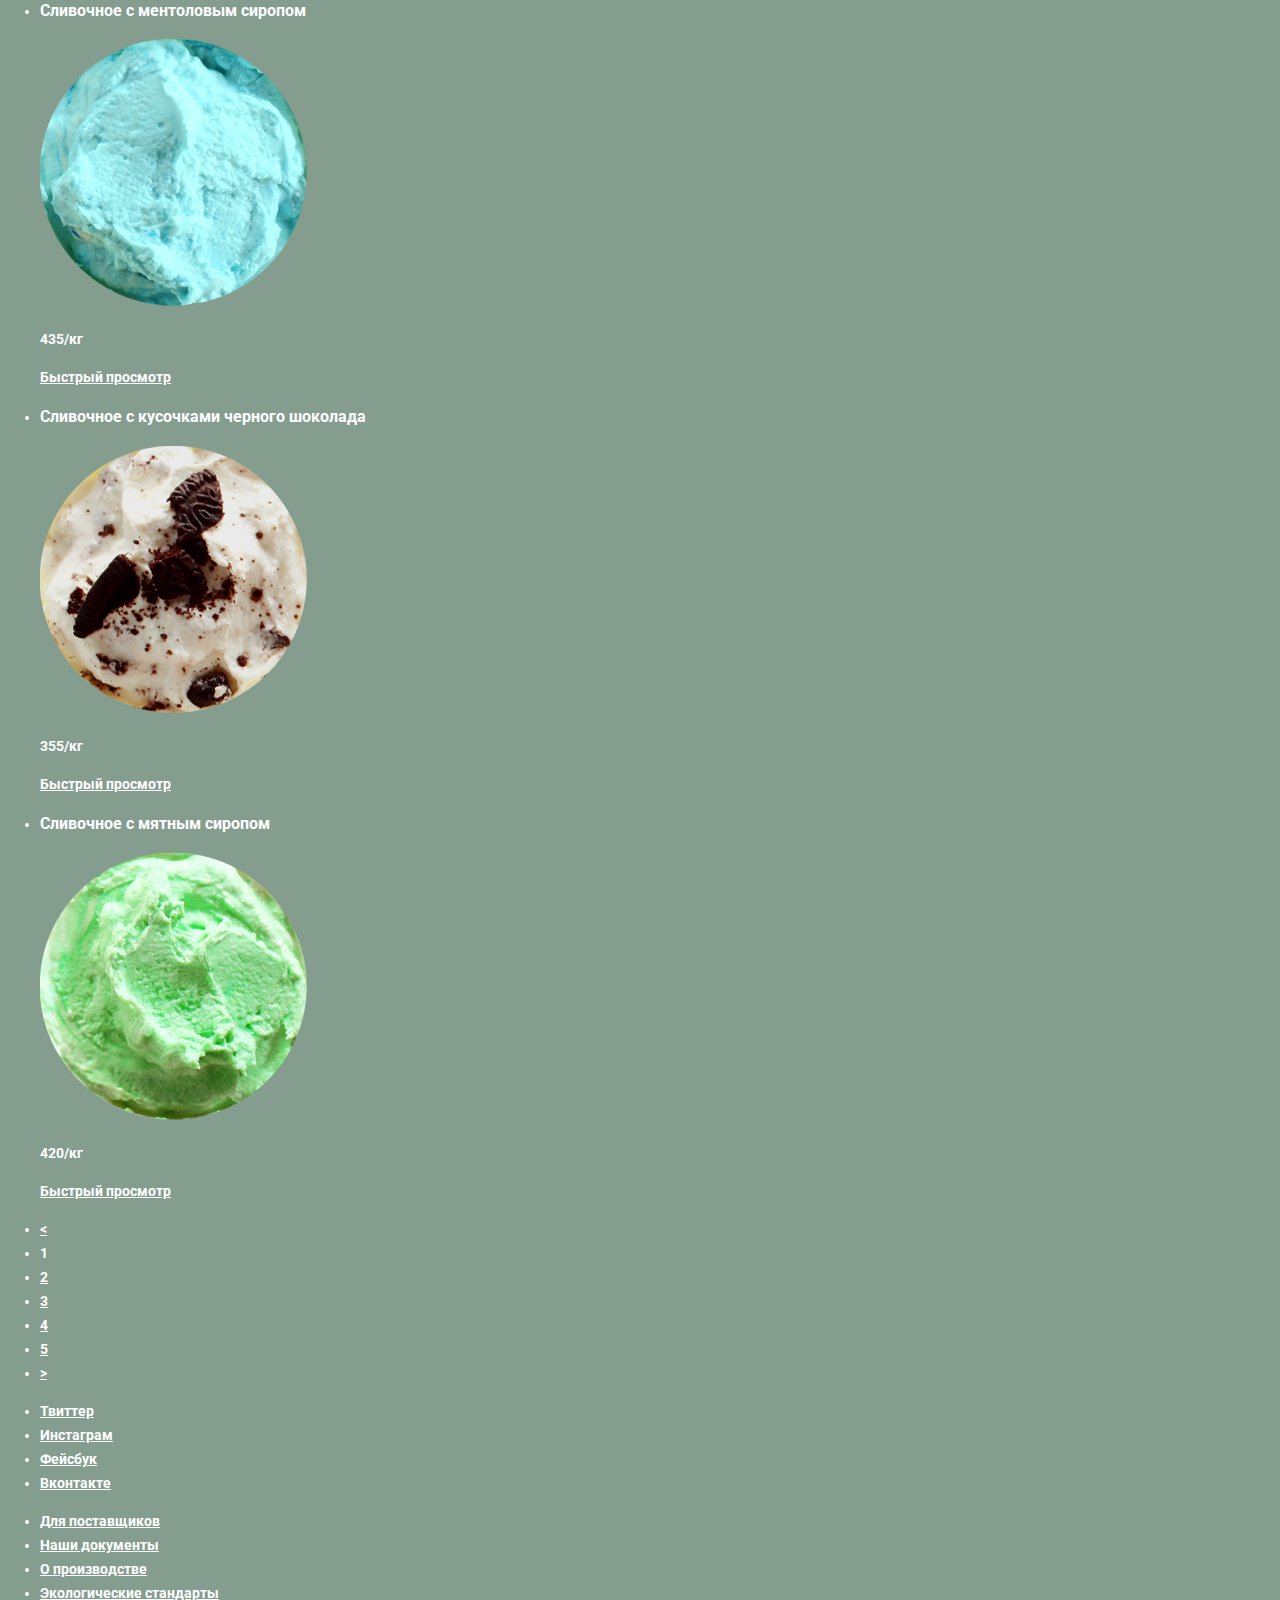
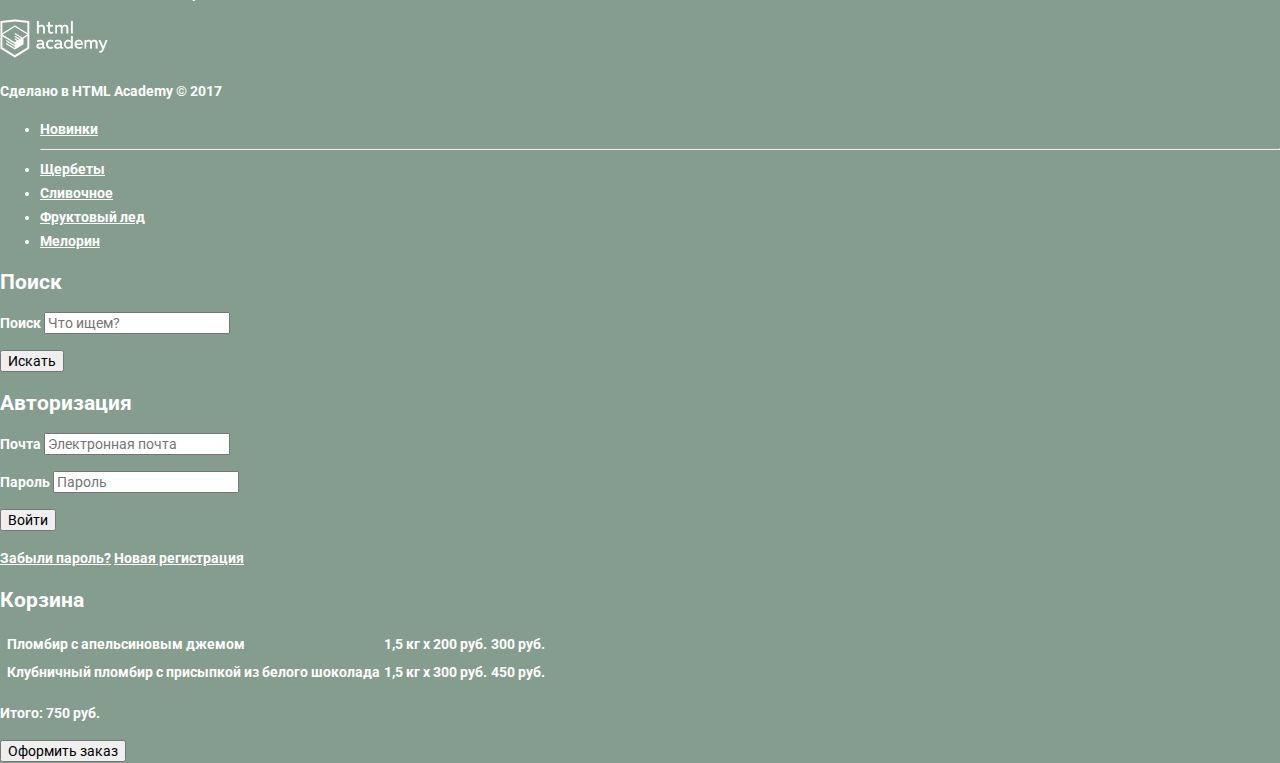
==== commit e8aa8ef9: "start_styling" ====
--- a/catalog.html
+++ b/catalog.html
@@ -2,7 +2,11 @@
 <html lang="ru">
   <head>
     <meta charset="utf-8">
-    <title></title>
+    <title>Глейси: каталог</title>
+
+    <link href="https://fonts.googleapis.com/css?family=Roboto:400,500,700&amp;subset=cyrillic" rel="stylesheet">
+    <link href="css/bem/source/normalize.css" rel="stylesheet">
+    <link href="css/bem/bem.css" rel="stylesheet">
   </head>
   <body>
     <header class="header">
@@ -264,7 +268,7 @@
         <li class="catalog-menu__item"><a class="catalog-menu__link" href="melorin.html">Мелорин</a></li>
       </ul>
     </div>
-    
+
     <section class="modal-search">
       <h2 class="visually-hidden">Поиск</h2>
       <form class="modal-search__form search-form" action="https://echo.htmlacademy.ru" method="post">
--- a/css/bem/bem.css
+++ b/css/bem/bem.css
@@ -0,0 +1,62 @@
+body {
+  margin: 0;
+  padding: 0;
+
+  font-family: "Roboto", Arial, sans-serif;
+  font-size: 14px;
+  line-height: 24px;
+  font-weight: 700;
+  color: #ffffff;
+
+  background-color: #849d8f;
+}
+
+a {
+  color: #ffffff;
+}
+
+.main-menu,
+.user-menu {
+  list-style: none;
+}
+
+.main-menu {
+  font-size: 16px;
+  line-height: 18px;
+}
+
+.user-menu {
+  font-size: 14px;
+  line-height: 16px;
+  font-weight: 500;
+}
+
+.main-menu a:hover,
+.main-menu a:focus,
+.main-menu button:hover,
+.main-menu button:focus,
+.user-menu a:hover,
+.user-menu a:focus,
+.user-menu button:hover,
+.user-menu button:focus {
+  background-color: #f7f6f3;
+  color: #333333;
+
+}
+
+.main-menu a:link,
+.main-menu button:link {
+  background-color: #d07058;
+  color: #ffffff;
+}
+
+.contacts .contacts__schedule {
+	font-size: 14px;
+  	line-height: 16px;
+}
+
+.contacts .contacts__tel {
+	font-size: 22px;
+  	line-height: 24px;
+}
+
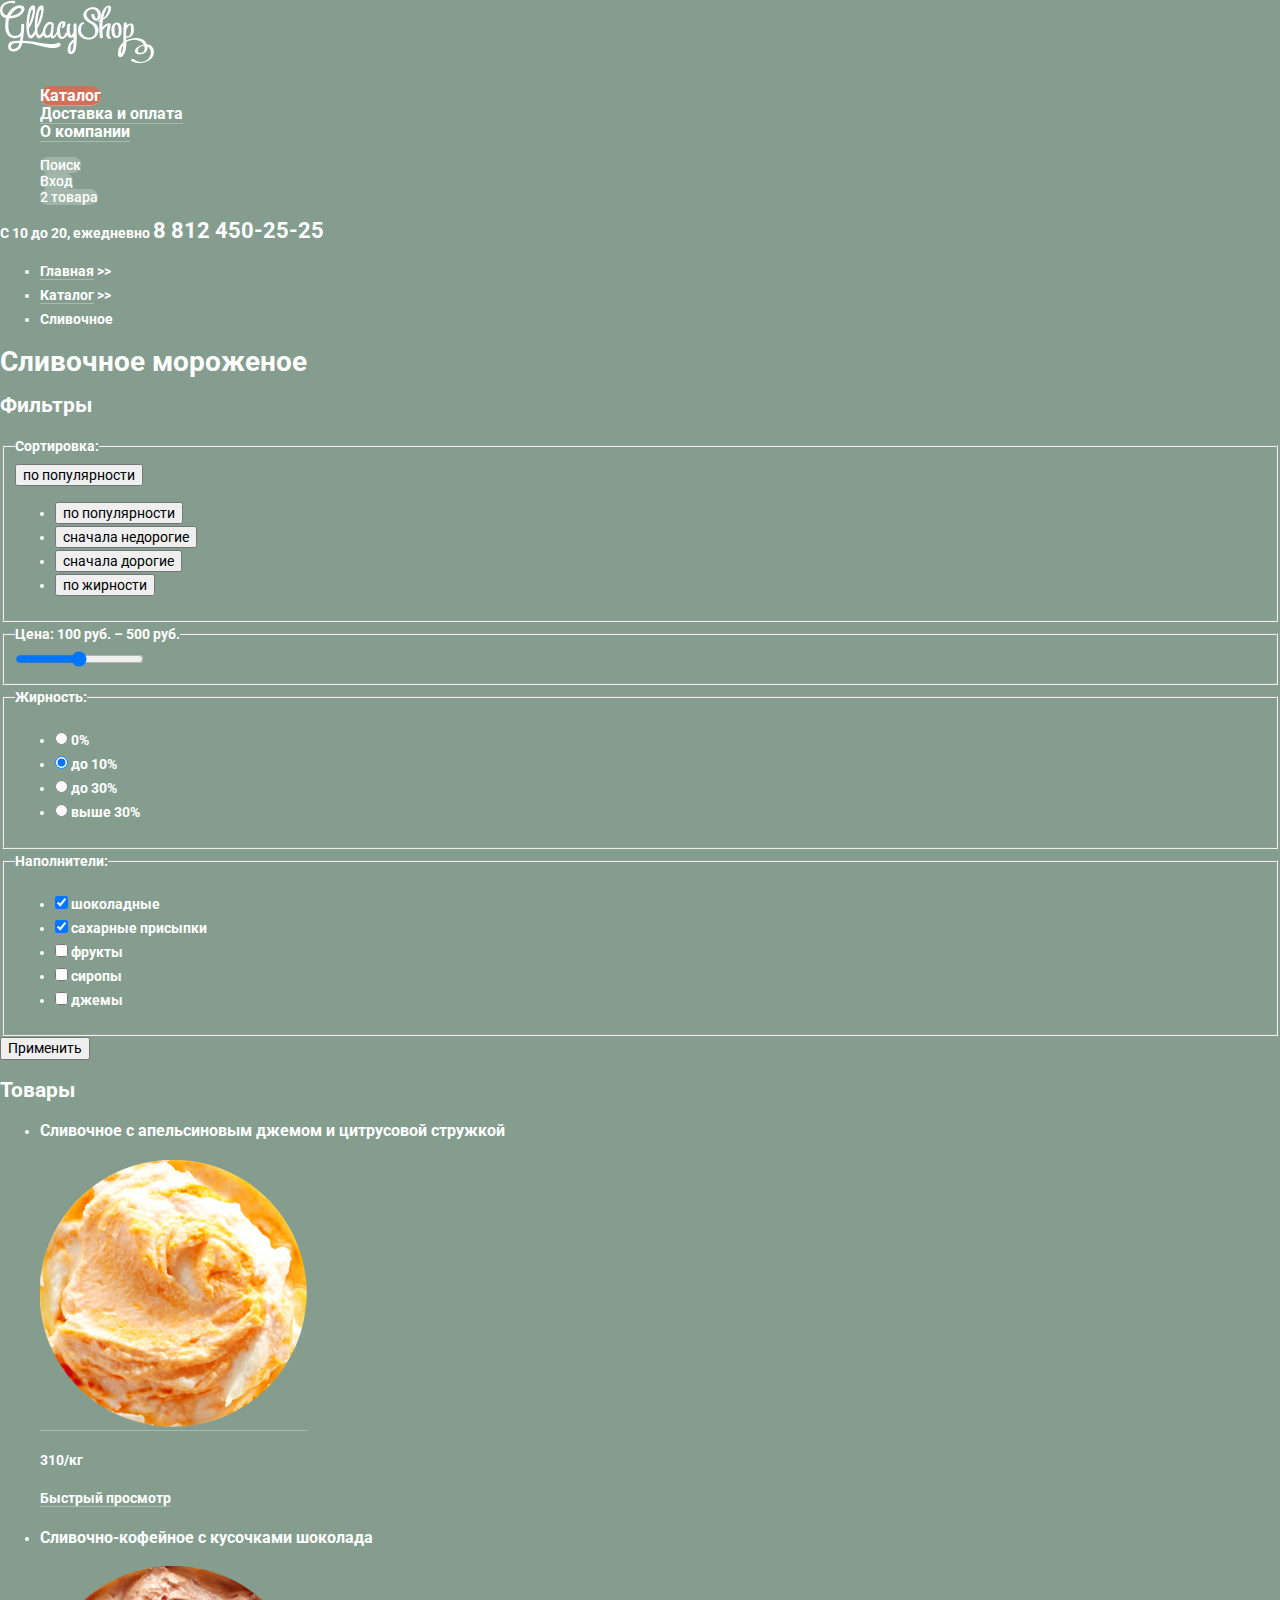
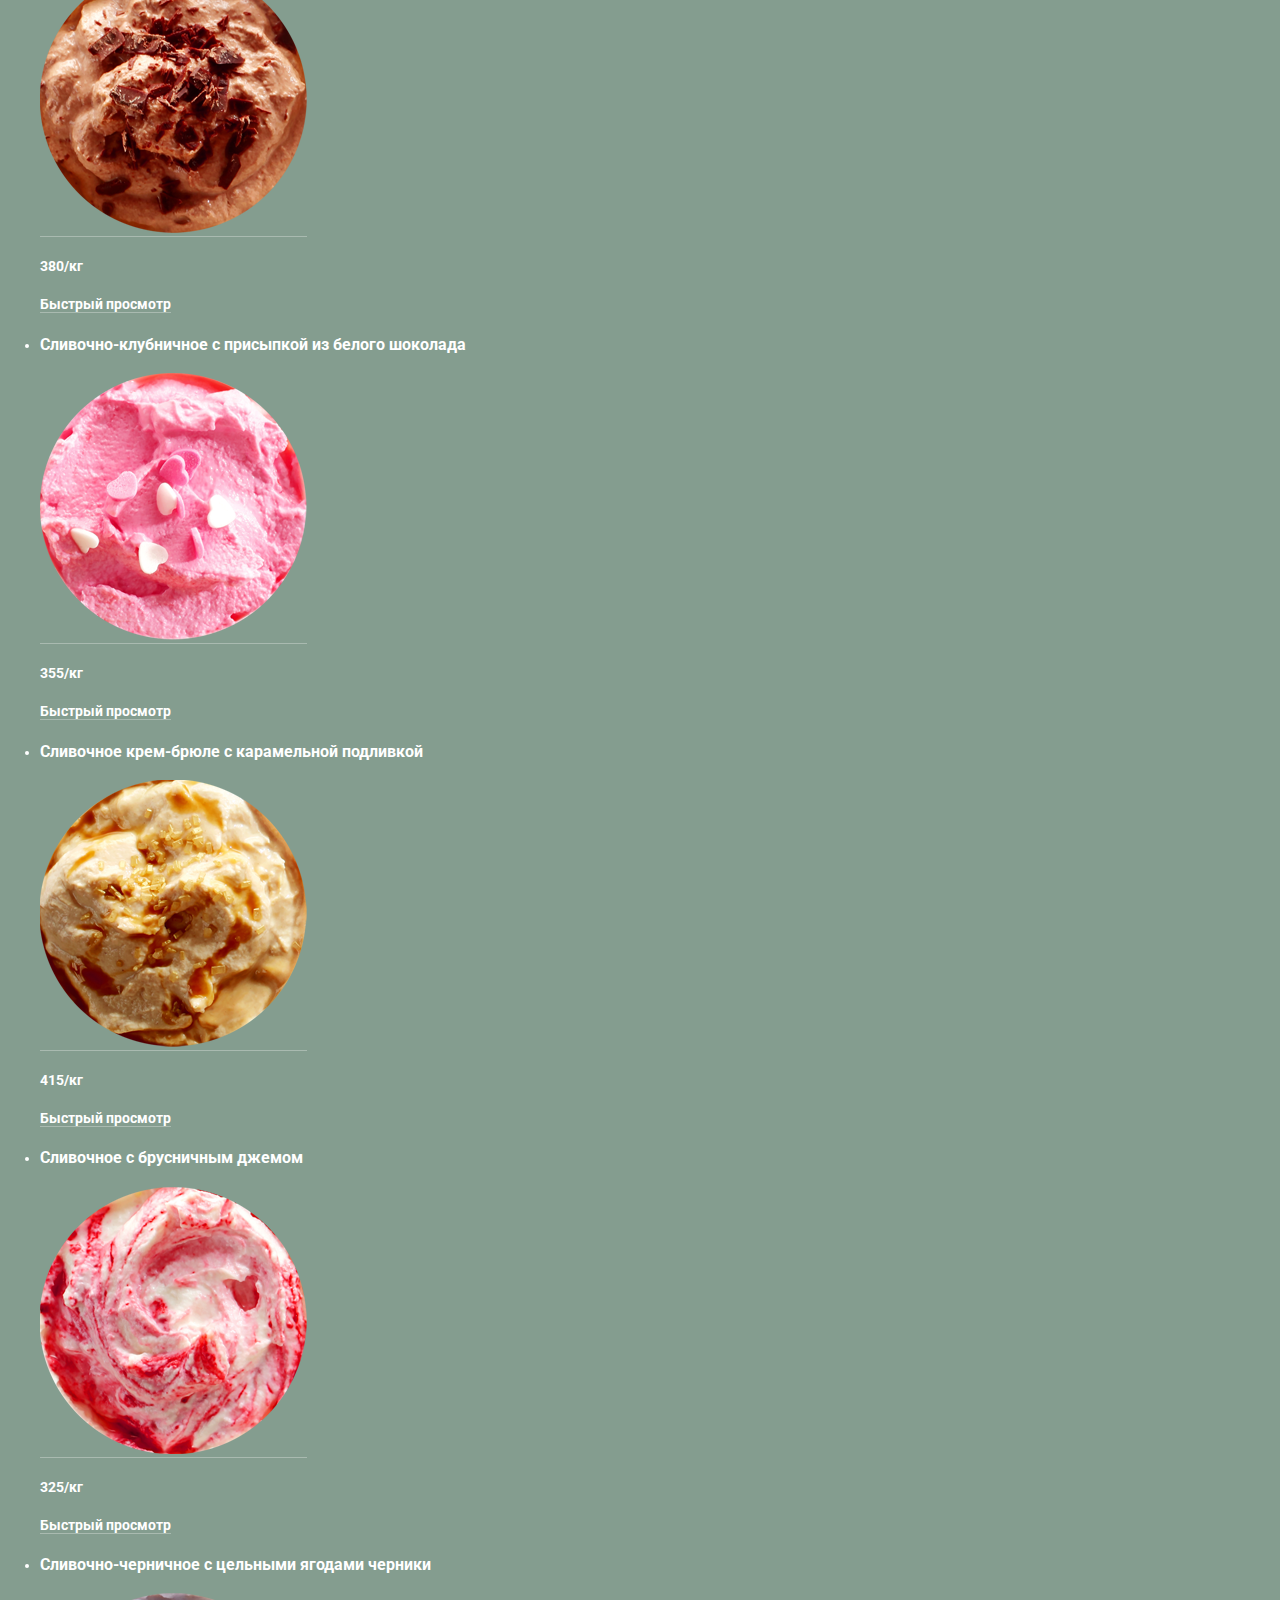
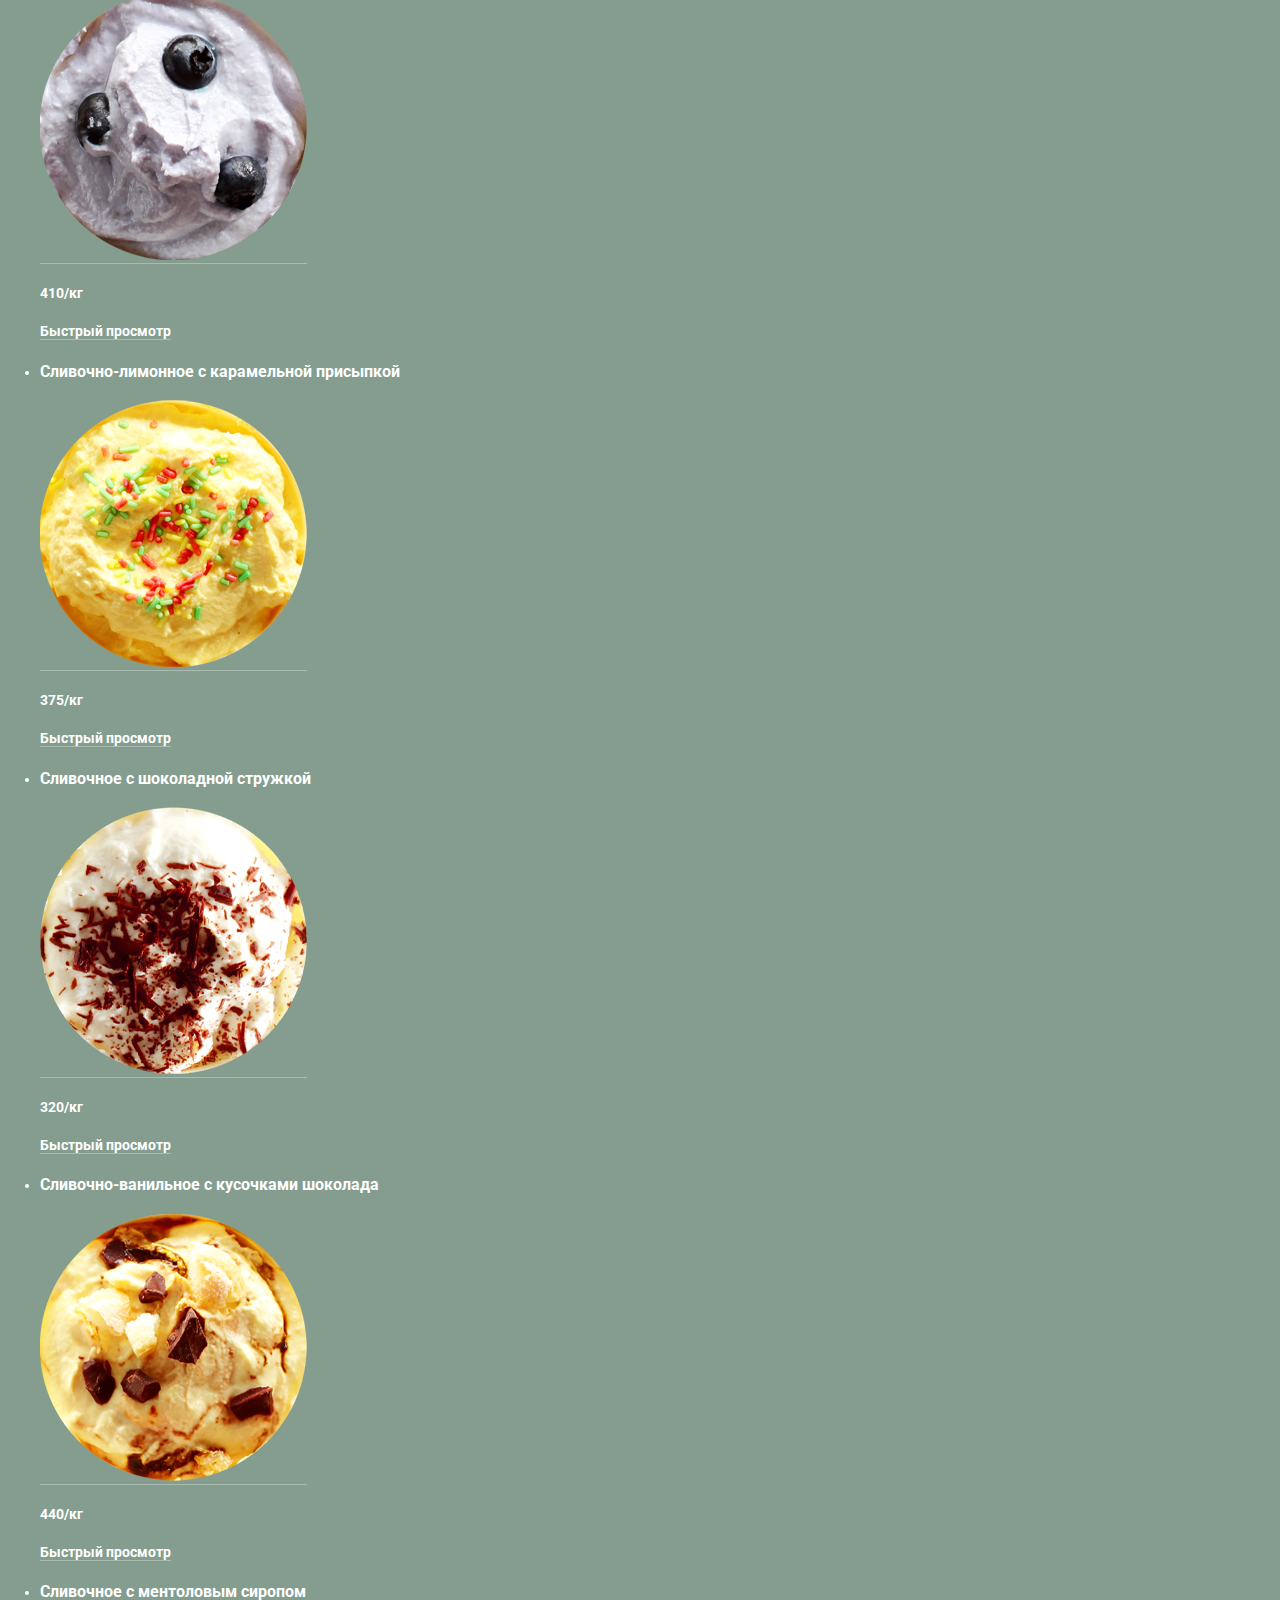
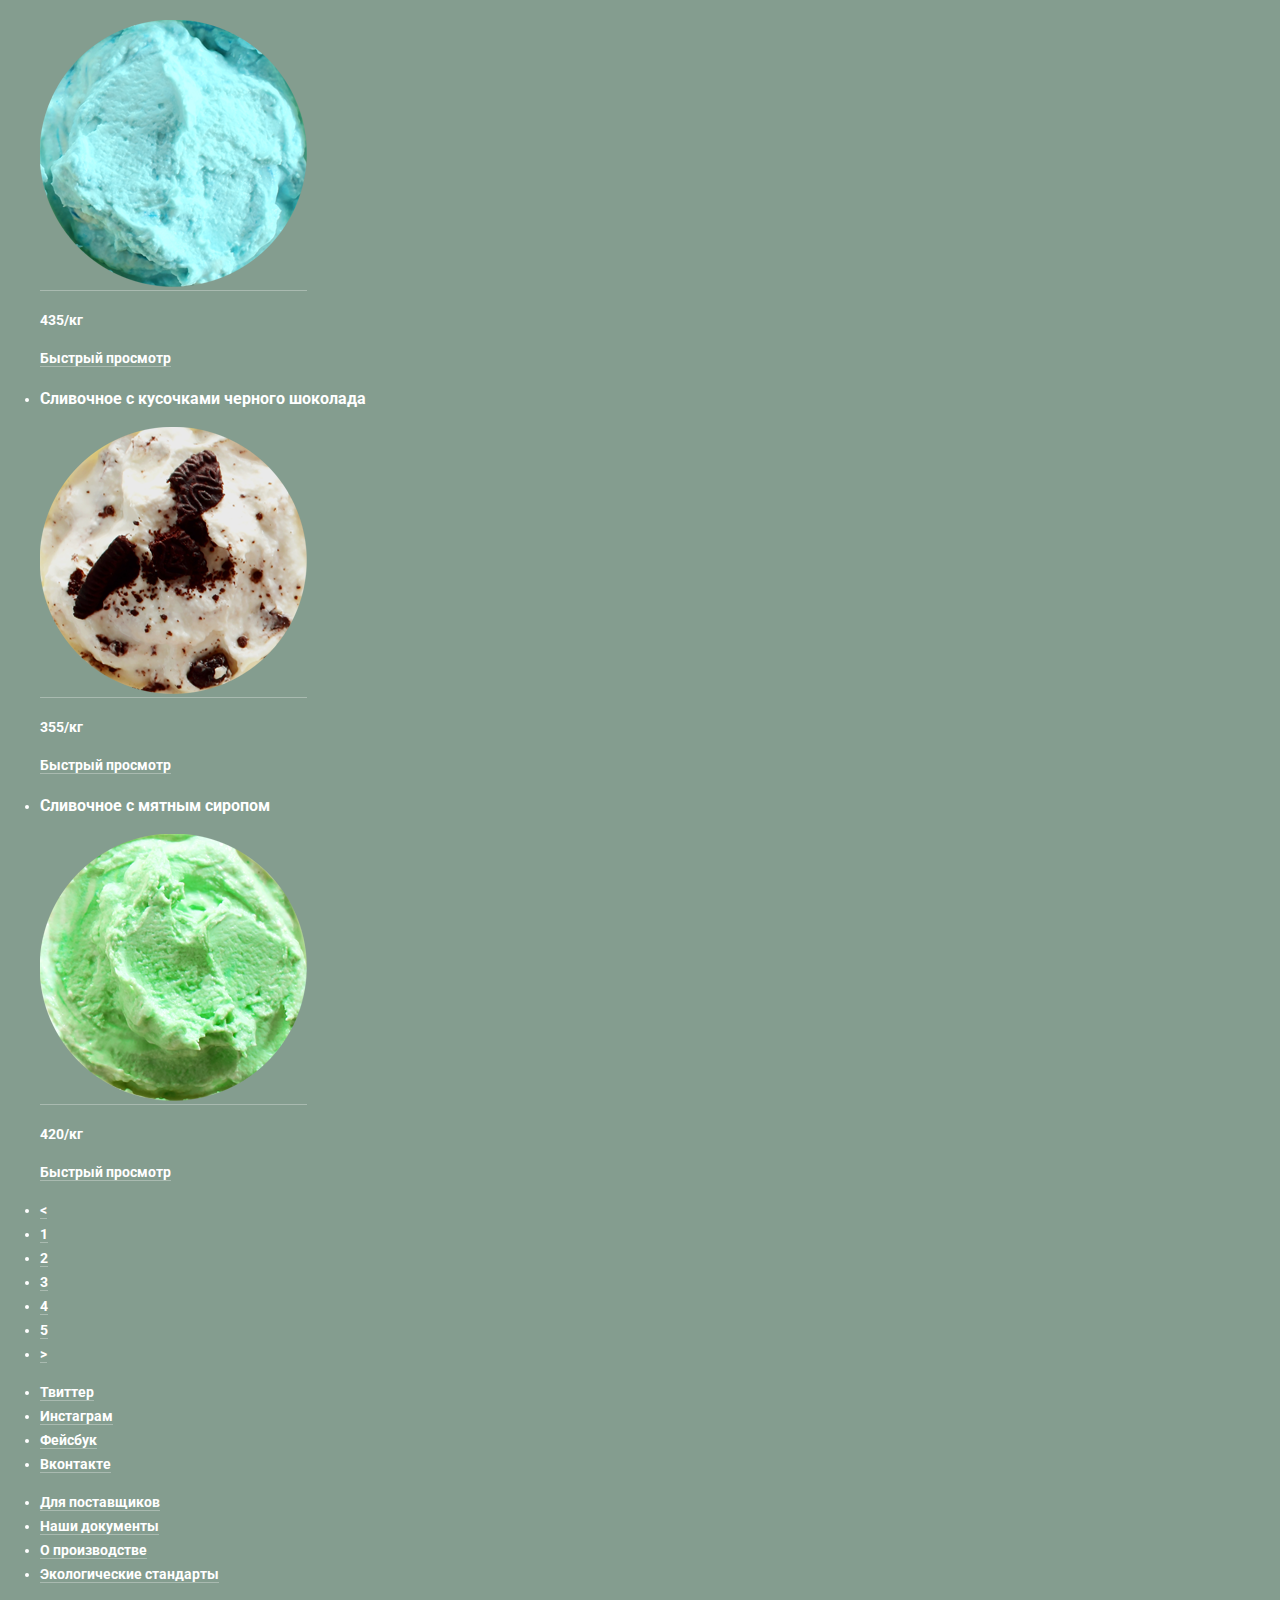
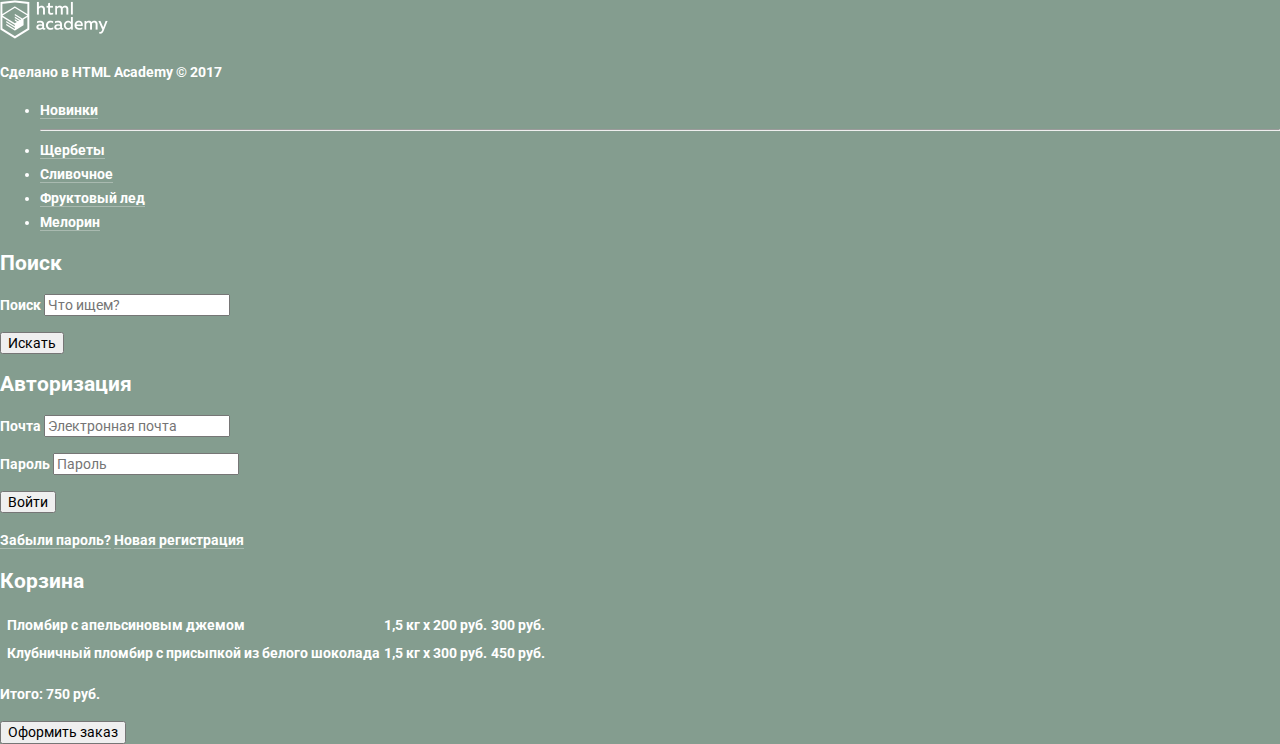
==== commit 10ff8e17: "'styling'" ====
--- a/catalog.html
+++ b/catalog.html
@@ -15,19 +15,19 @@
       </a>
       <nav class="main-navigation">
         <ul class="main-menu">
-          <li class="main-menu__item main-menu__item_active"><button class="main-menu__button" type="button">Каталог</button></li>
+          <li class="main-menu__item"><a class="main-menu__link main-menu__link_catalog main-menu__link_active">Каталог</a></li>
           <li class="main-menu__item"><a class="main-menu__link" href="delivery.html">Доставка и оплата</a></li>
           <li class="main-menu__item"><a class="main-menu__link" href="aboutUs.html">О компании</a></li>
         </ul>
         <ul class="user-menu">
           <li class="user-menu__item user-menu__search">
-            <button type="button"><span class="visually-hidden">Поиск</span></button>
+            <a><span class="visually-hidden">Поиск</span></a>
           </li>
           <li class="user-menu__item user-menu__login">
-            <a class="user-menu__login-link" href="login.html">Вход</a>
+            <a href="login.html">Вход</a>
           </li>
           <li class="user-menu__item user-menu__cart">
-            <button type="button">2 товара</button>
+            <a>2 товара</a>
           </li>
         </ul>
       </nav>
--- a/css/bem/bem.css
+++ b/css/bem/bem.css
@@ -13,6 +13,18 @@
 
 a {
   color: #ffffff;
+  text-decoration: none;
+  border-bottom: 1px solid rgba(255, 255, 255, .3);
+}
+
+a:hover {
+  color: #ffbc9e;
+}
+
+.header__logo,
+.main-products__link,
+.footer__logo {
+  border: none;
 }
 
 .main-menu,
@@ -25,38 +37,70 @@
   line-height: 18px;
 }
 
+.main-menu__link_catalog:hover,
+.main-menu__link_catalog:focus {
+  border-radius: 25px;
+  background-color: #f8f7f4;  
+  color: #323232;
+}
+
+.main-menu__link_active {
+  border-radius: 25px;
+  color: #ffffff;
+  background-color: #d07058;
+}
+
 .user-menu {
   font-size: 14px;
   line-height: 16px;
   font-weight: 500;
 }
 
-.main-menu a:hover,
-.main-menu a:focus,
-.main-menu button:hover,
-.main-menu button:focus,
-.user-menu a:hover,
-.user-menu a:focus,
-.user-menu button:hover,
-.user-menu button:focus {
-  background-color: #f7f6f3;
-  color: #333333;
-
+.user-menu a {
+  border-radius: 25px;
+  background-color: #a1b4a9;
+  border: none;
 }
 
-.main-menu a:link,
+.user-menu a:hover,
+.user-menu a:focus {
+  background-color: #f8f7f4;  
+  color: #323232;
+}
+
+/*.main-menu a:link,
 .main-menu button:link {
   background-color: #d07058;
   color: #ffffff;
-}
+}*/
 
 .contacts .contacts__schedule {
 	font-size: 14px;
-  	line-height: 16px;
+  line-height: 16px;
 }
 
 .contacts .contacts__tel {
 	font-size: 22px;
-  	line-height: 24px;
+  line-height: 24px;
 }
 
+.carousel__item h3 {
+  font-size: 60px;
+  line-height: 60.35px;
+} 
+
+.carousel__button {
+  font: inherit;
+  text-shadow: 0 2px 5px rgba(160, 32, 11, 0.76);
+  font-size: 32px;
+  line-height: 44px;
+  color: #ffffff;
+  box-shadow: 0 2px 2px rgba(172, 16, 0, 0.64);
+  background: linear-gradient(to top, #e74a35 0%, #f26843 100%);
+  border-radius: 25px;
+  border-style: none;
+}
+
+.offers__list {
+  list-style: none;
+}
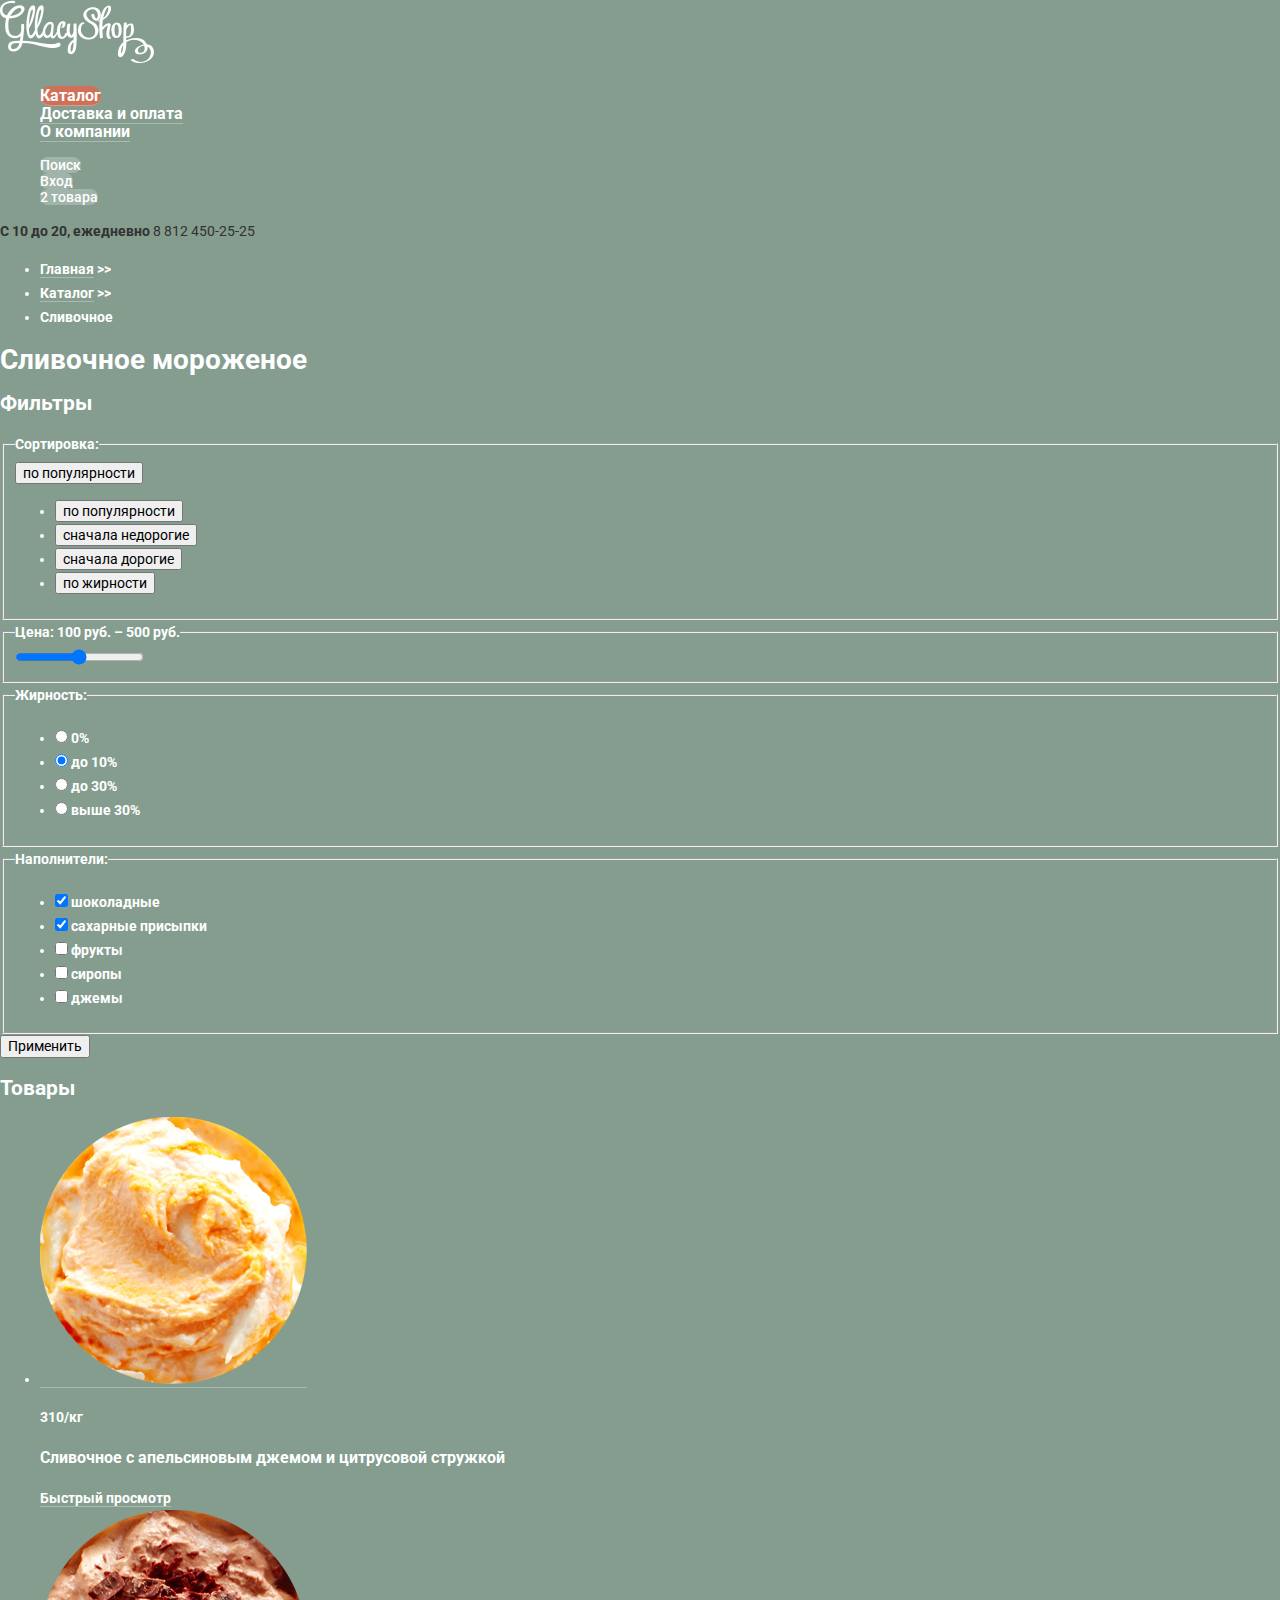
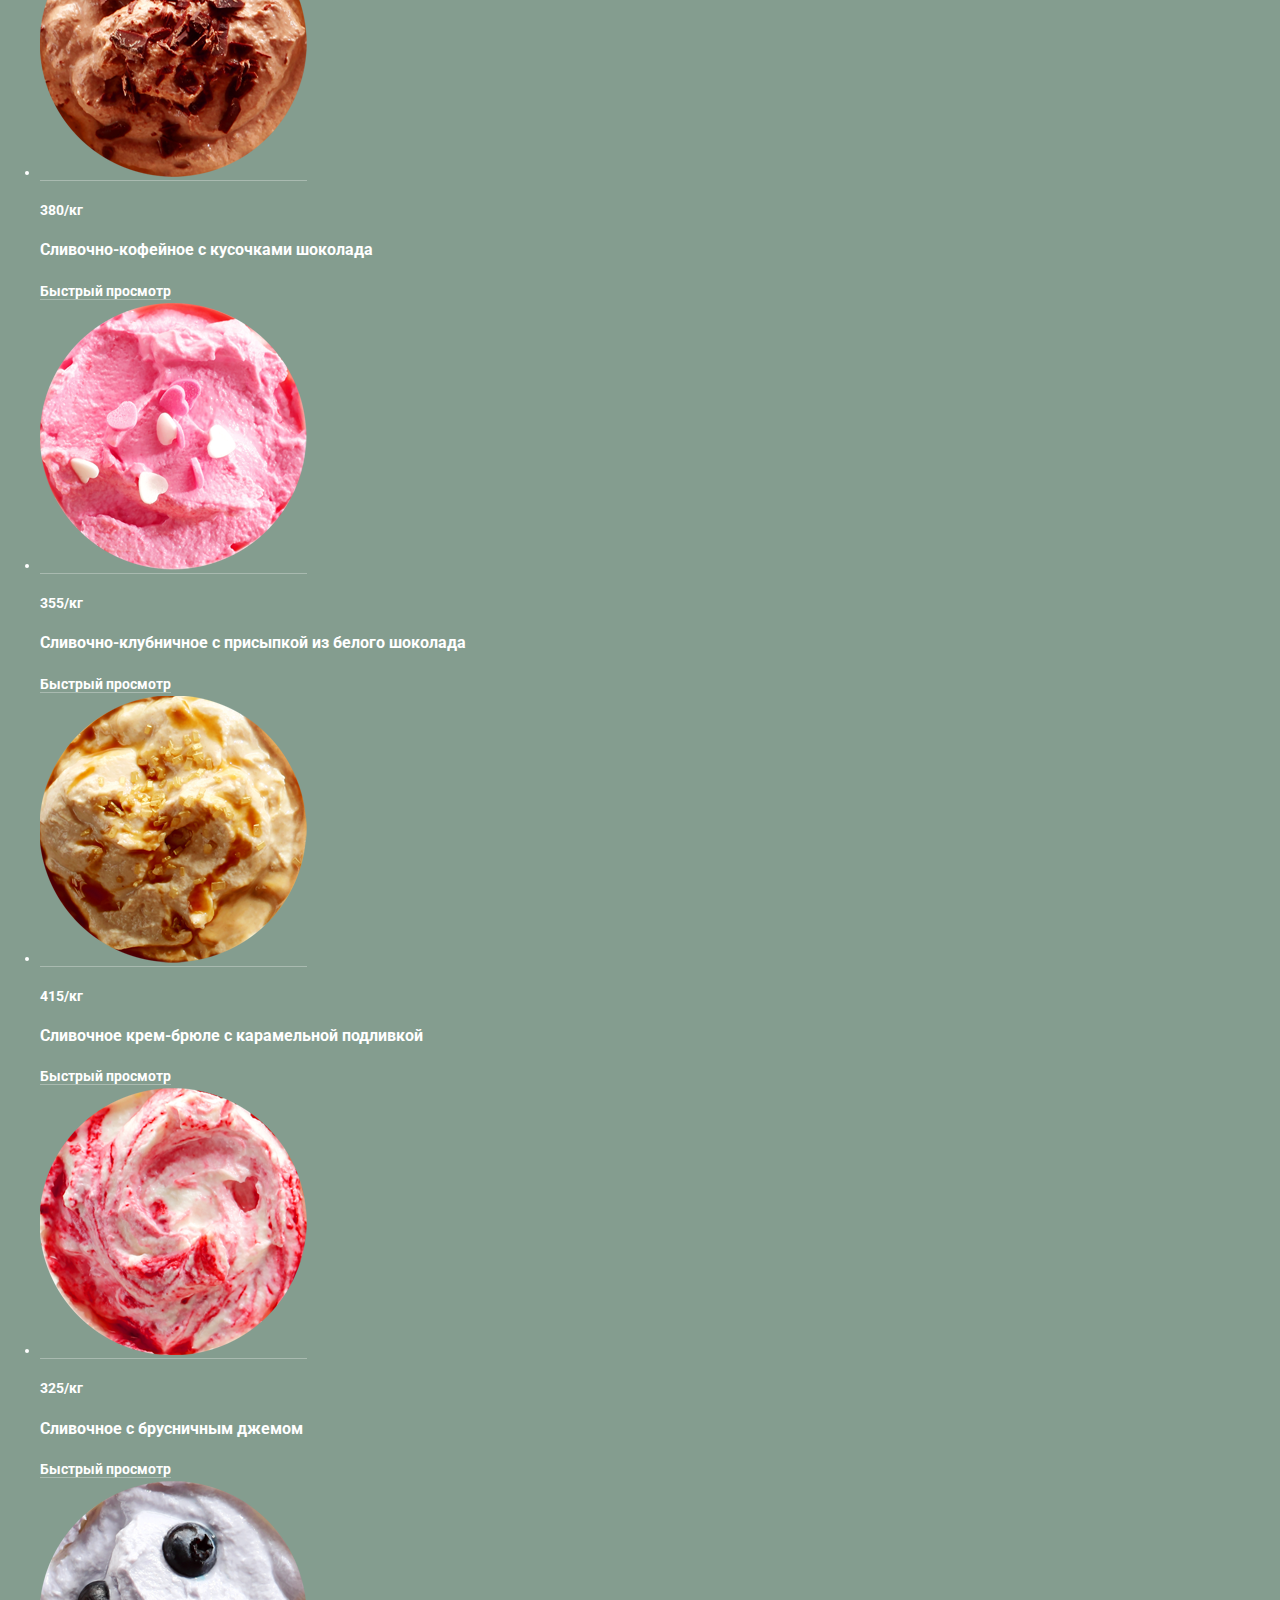
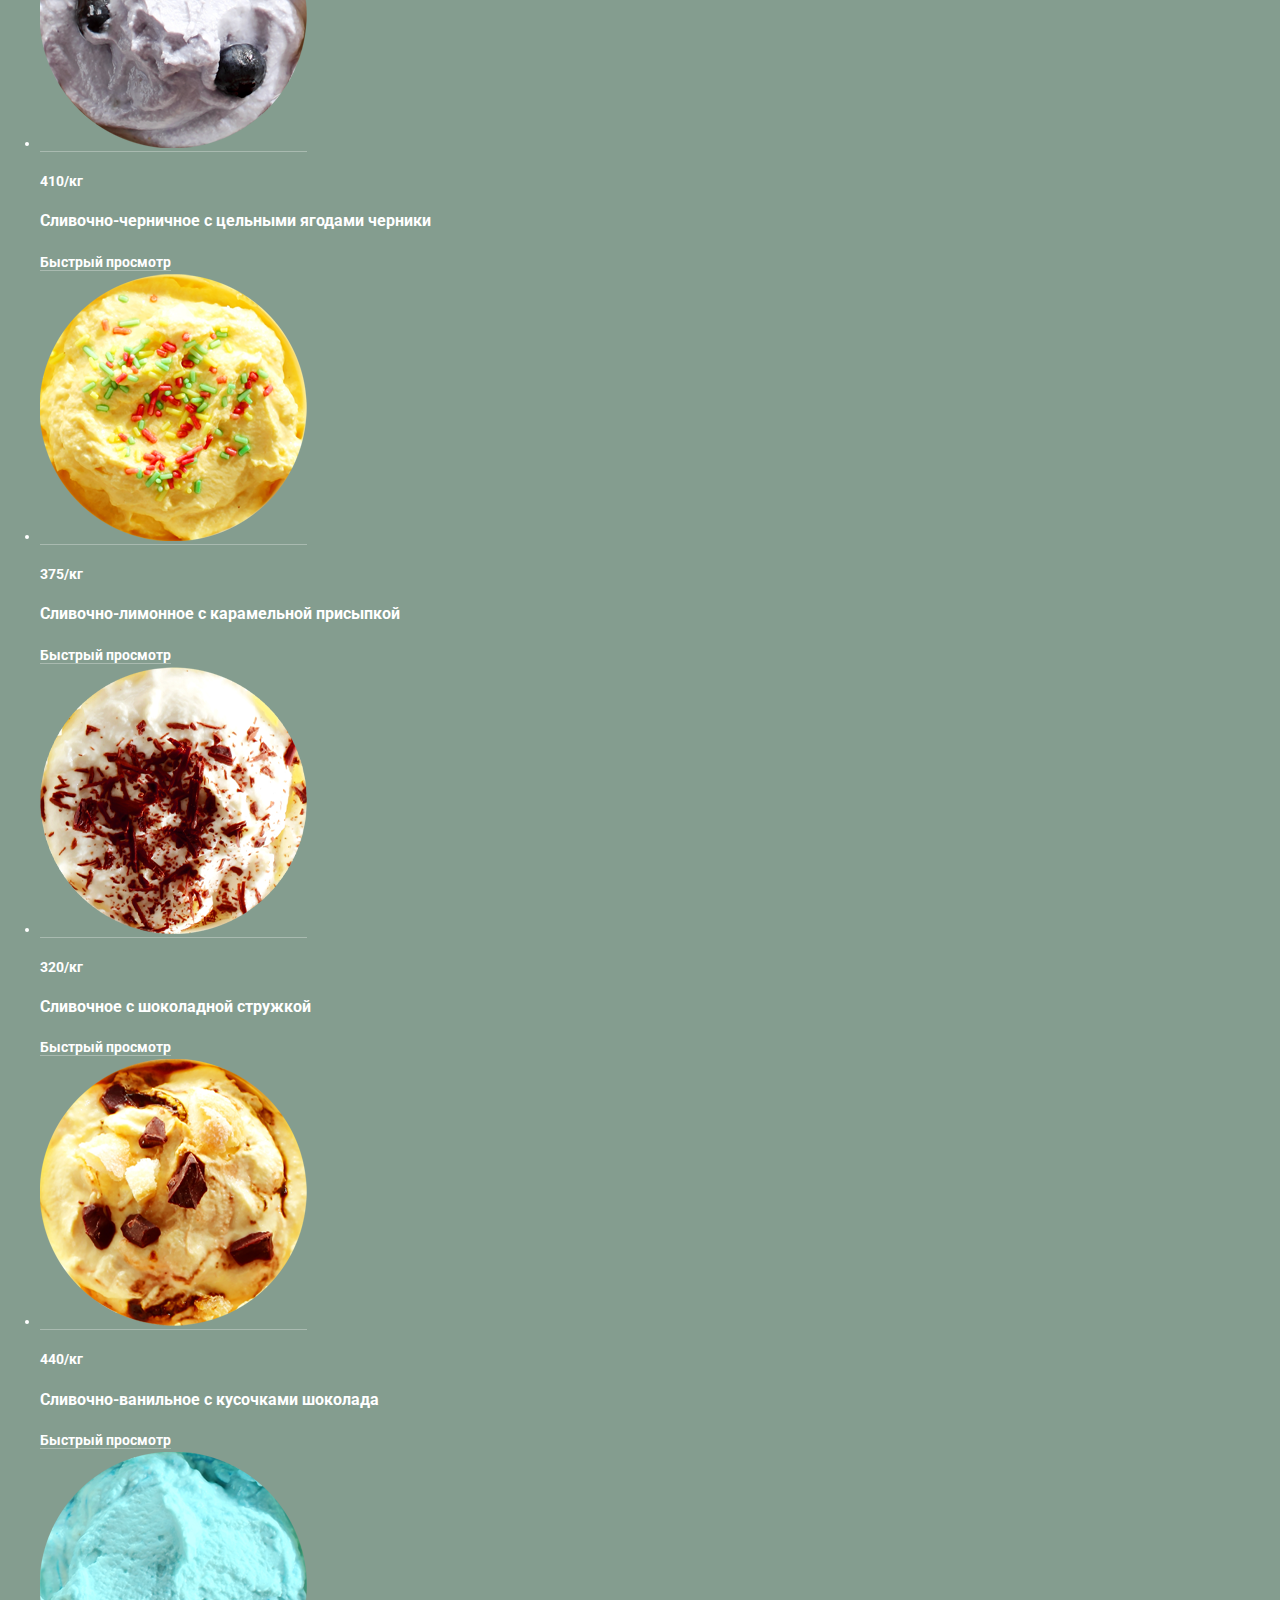
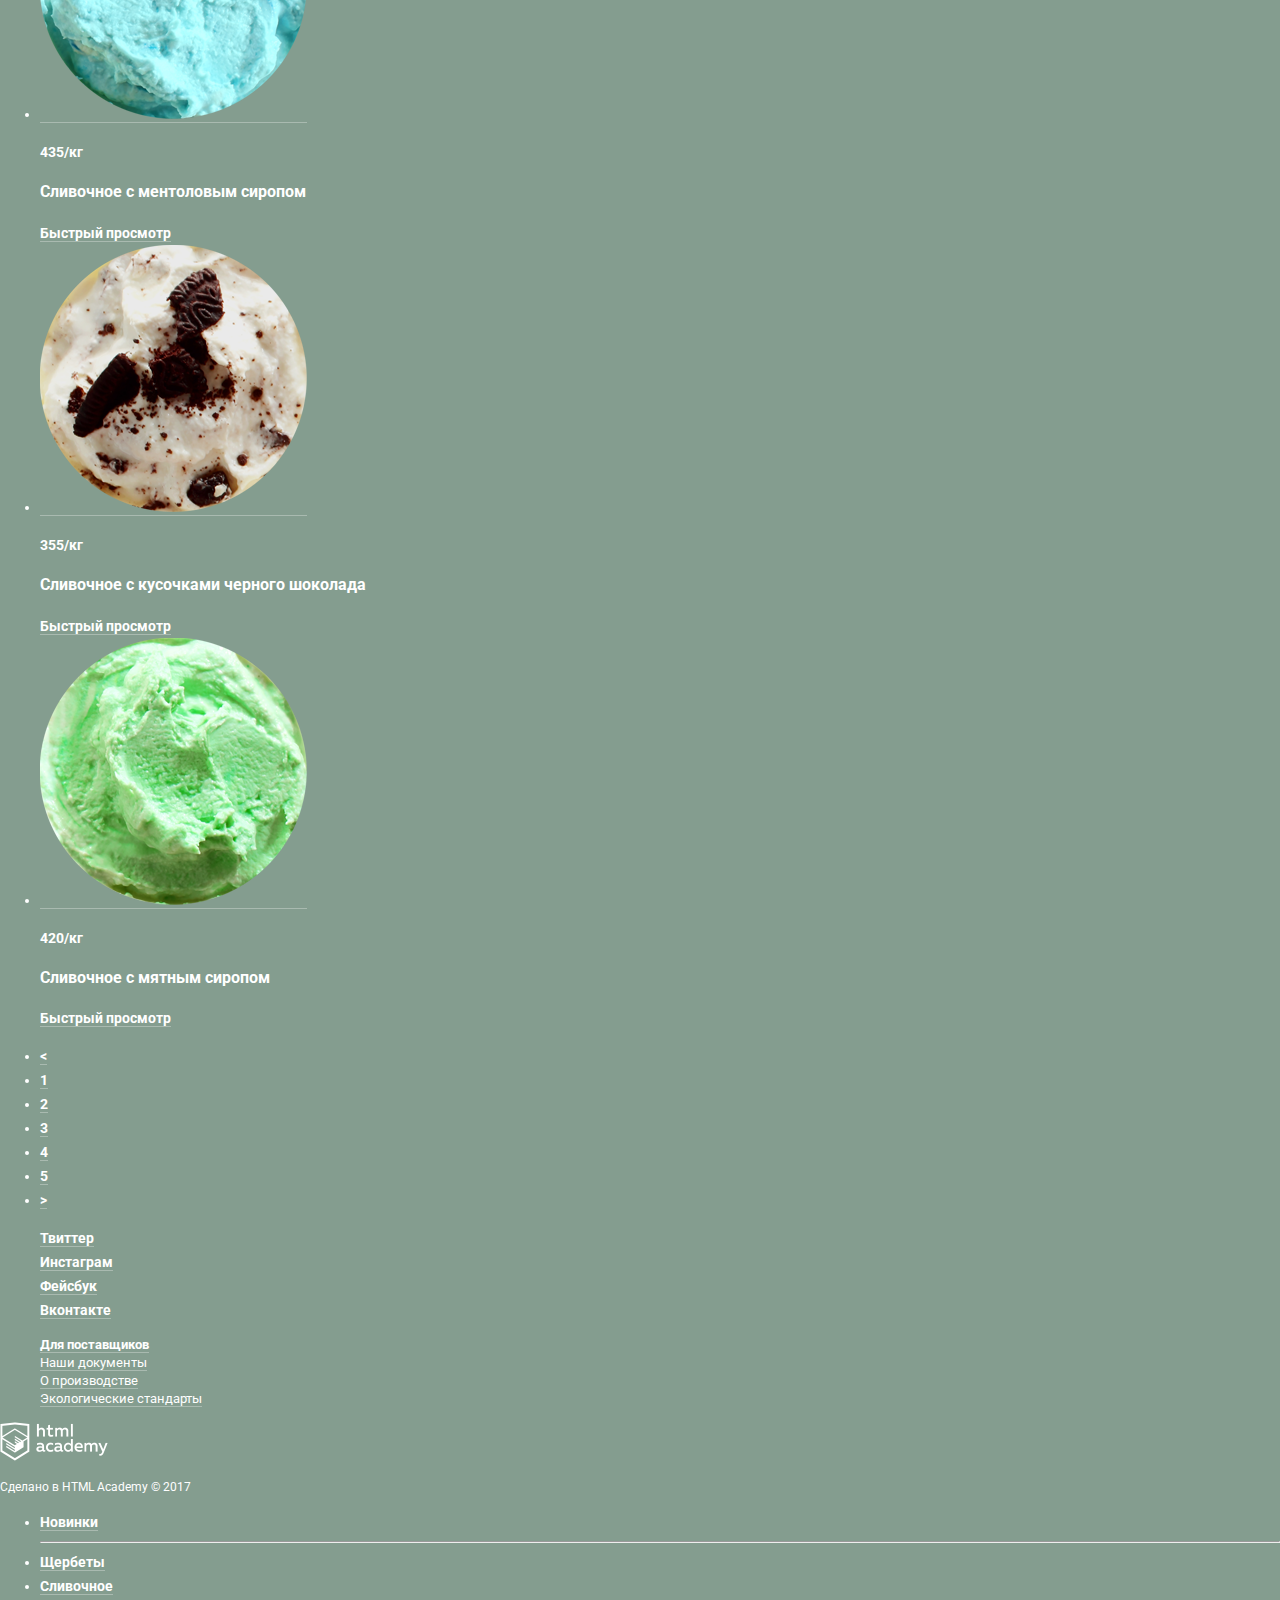
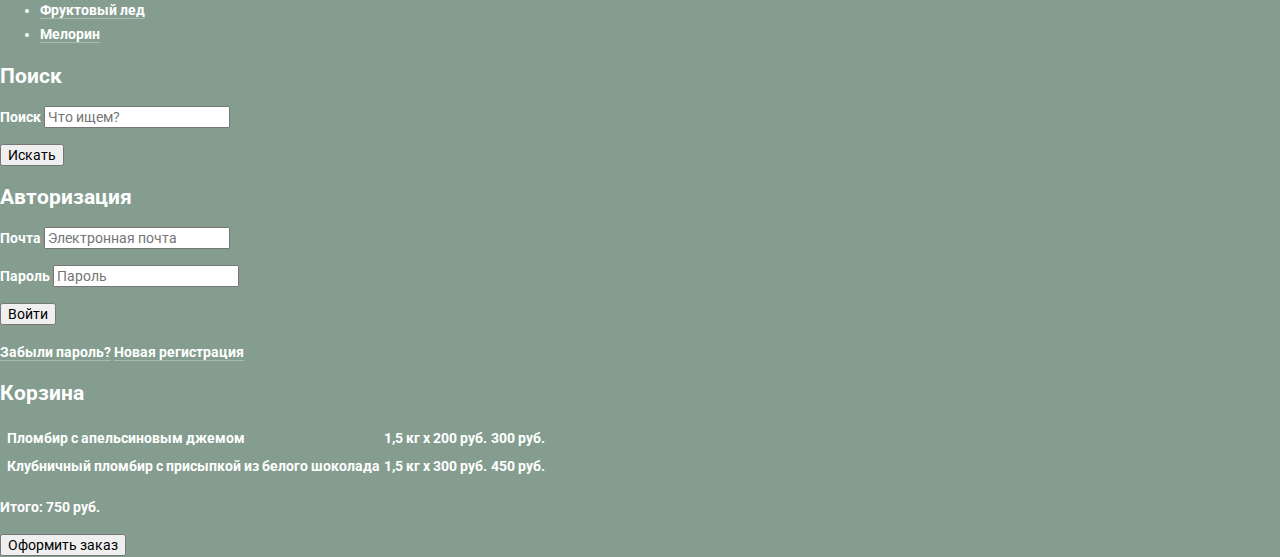
==== commit ff595cb2: "styling" ====
--- a/catalog.html
+++ b/catalog.html
@@ -124,99 +124,99 @@
         <h2 class="visually-hidden">Товары</h2>
         <ul class="products__list">
           <li class="products__item">
-            <h3>Сливочное с апельсиновым джемом и цитрусовой стружкой</h3>
             <a class="products__link" href="products-item.html">
               <img src="img/catalog/1.png" width="267" height="267" alt="icecream1">
             </a>
             <p class="products__price">310<span>/кг</span></p>
-            <a class="products__button-link visually-hidden" href="products-item.html">Быстрый просмотр</a>
-          </li>
-          <li class="products__item">
+            <h3>Сливочное с апельсиновым джемом и цитрусовой стружкой</h3>
+            <a class="products__button-link visually-hidden" href="products-item.html">Быстрый просмотр</a>
+          </li>
+          <li class="products__item">
+            <a class="products__link"  href="products-item.html">
+              <img src="img/catalog/2.png" width="267" height="267" alt="icecream2">
+            </a>
+            <p class="products__price">380<span>/кг</span></p>
             <h3>Сливочно-кофейное с кусочками шоколада</h3>
-            <a class="products__link"  href="products-item.html">
-              <img src="img/catalog/2.png" width="267" height="267" alt="icecream2">
-            </a>
-            <p class="products__price">380<span>/кг</span></p>
-            <a class="products__button-link visually-hidden" href="products-item.html">Быстрый просмотр</a>
-          </li>
-          <li class="products__item">
+            <a class="products__button-link visually-hidden" href="products-item.html">Быстрый просмотр</a>
+          </li>
+          <li class="products__item">
+            <a class="products__link"  href="products-item.html">
+              <img src="img/catalog/3.png" width="267" height="267" alt="icecream3">
+            </a>
+            <p class="products__price">355<span>/кг</span></p>
             <h3>Сливочно-клубничное с присыпкой из белого шоколада</h3>
-            <a class="products__link"  href="products-item.html">
-              <img src="img/catalog/3.png" width="267" height="267" alt="icecream3">
+            <a class="products__button-link visually-hidden" href="products-item.html">Быстрый просмотр</a>
+          </li>
+          <li class="products__item">
+            <a class="products__link"  href="products-item.html">
+              <img src="img/catalog/4.png" width="267" height="267" alt="icecream4">
+            </a>
+            <p class="products__price">415<span>/кг</span></p>
+            <h3>Сливочное крем-брюле с карамельной подливкой</h3>
+            <a class="products__button-link visually-hidden" href="products-item.html">Быстрый просмотр</a>
+          </li>
+          <li class="products__item">
+            <a class="products__link"  href="products-item.html">
+              <img src="img/catalog/5.png" width="267" height="267" alt="icecream5">
+            </a>
+            <p class="products__price">325<span>/кг</span></p>
+            <h3>Сливочное с брусничным джемом</h3>
+            <a class="products__button-link visually-hidden" href="products-item.html">Быстрый просмотр</a>
+          </li>
+          <li class="products__item">
+            <a class="products__link"  href="products-item.html">
+              <img src="img/catalog/6.png" width="267" height="267" alt="icecream6">
+            </a>
+            <p class="products__price">410<span>/кг</span></p>
+            <h3>Сливочно-черничное с цельными ягодами черники </h3>
+            <a class="products__button-link visually-hidden" href="products-item.html">Быстрый просмотр</a>
+          </li>
+          <li class="products__item">
+            <a class="products__link"  href="products-item.html">
+              <img src="img/catalog/7.png" width="267" height="267" alt="icecream7">
+            </a>
+            <p class="products__price">375<span>/кг</span></p>
+            <h3>Сливочно-лимонное с карамельной присыпкой</h3>
+            <a class="products__button-link visually-hidden" href="products-item.html">Быстрый просмотр</a>
+          </li>
+          <li class="products__item">
+            <a class="products__link"  href="products-item.html">
+              <img src="img/catalog/8.png" width="267" height="267" alt="icecream8">
+            </a>
+            <p class="products__price">320<span>/кг</span></p>
+            <h3>Сливочное с шоколадной стружкой</h3>
+            <a class="products__button-link visually-hidden" href="products-item.html">Быстрый просмотр</a>
+          </li>
+          <li class="products__item">
+            <a class="products__link"  href="products-item.html">
+              <img src="img/catalog/9.png" width="267" height="267" alt="icecream9">
+            </a>
+            <p class="products__price">440<span>/кг</span></p>
+            <h3>Сливочно-ванильное с кусочками шоколада</h3>
+            <a class="products__button-link visually-hidden" href="products-item.html">Быстрый просмотр</a>
+          </li>
+          <li class="products__item">
+            <a class="products__link"  href="products-item.html">
+              <img src="img/catalog/10.png" width="267" height="267" alt="icecream10">
+            </a>
+            <p class="products__price">435<span>/кг</span></p>
+            <h3>Сливочноe с ментоловым сиропом</h3>
+            <a class="products__button-link visually-hidden" href="products-item.html">Быстрый просмотр</a>
+          </li>
+          <li class="products__item">
+            <a class="products__link"  href="products-item.html">
+              <img src="img/catalog/11.png" width="267" height="267" alt="icecream11">
             </a>
             <p class="products__price">355<span>/кг</span></p>
-            <a class="products__button-link visually-hidden" href="products-item.html">Быстрый просмотр</a>
-          </li>
-          <li class="products__item">
-            <h3>Сливочное крем-брюле с карамельной подливкой</h3>
-            <a class="products__link"  href="products-item.html">
-              <img src="img/catalog/4.png" width="267" height="267" alt="icecream4">
-            </a>
-            <p class="products__price">415<span>/кг</span></p>
-            <a class="products__button-link visually-hidden" href="products-item.html">Быстрый просмотр</a>
-          </li>
-          <li class="products__item">
-            <h3>Сливочное с брусничным джемом</h3>
-            <a class="products__link"  href="products-item.html">
-              <img src="img/catalog/5.png" width="267" height="267" alt="icecream5">
-            </a>
-            <p class="products__price">325<span>/кг</span></p>
-            <a class="products__button-link visually-hidden" href="products-item.html">Быстрый просмотр</a>
-          </li>
-          <li class="products__item">
-            <h3>Сливочно-черничное с цельными ягодами черники </h3>
-            <a class="products__link"  href="products-item.html">
-              <img src="img/catalog/6.png" width="267" height="267" alt="icecream6">
-            </a>
-            <p class="products__price">410<span>/кг</span></p>
-            <a class="products__button-link visually-hidden" href="products-item.html">Быстрый просмотр</a>
-          </li>
-          <li class="products__item">
-            <h3>Сливочно-лимонное с карамельной присыпкой</h3>
-            <a class="products__link"  href="products-item.html">
-              <img src="img/catalog/7.png" width="267" height="267" alt="icecream7">
-            </a>
-            <p class="products__price">375<span>/кг</span></p>
-            <a class="products__button-link visually-hidden" href="products-item.html">Быстрый просмотр</a>
-          </li>
-          <li class="products__item">
-            <h3>Сливочное с шоколадной стружкой</h3>
-            <a class="products__link"  href="products-item.html">
-              <img src="img/catalog/8.png" width="267" height="267" alt="icecream8">
-            </a>
-            <p class="products__price">320<span>/кг</span></p>
-            <a class="products__button-link visually-hidden" href="products-item.html">Быстрый просмотр</a>
-          </li>
-          <li class="products__item">
-            <h3>Сливочно-ванильное с кусочками шоколада</h3>
-            <a class="products__link"  href="products-item.html">
-              <img src="img/catalog/9.png" width="267" height="267" alt="icecream9">
-            </a>
-            <p class="products__price">440<span>/кг</span></p>
-            <a class="products__button-link visually-hidden" href="products-item.html">Быстрый просмотр</a>
-          </li>
-          <li class="products__item">
-            <h3>Сливочноe с ментоловым сиропом</h3>
-            <a class="products__link"  href="products-item.html">
-              <img src="img/catalog/10.png" width="267" height="267" alt="icecream10">
-            </a>
-            <p class="products__price">435<span>/кг</span></p>
-            <a class="products__button-link visually-hidden" href="products-item.html">Быстрый просмотр</a>
-          </li>
-          <li class="products__item">
             <h3>Сливочное с кусочками черного шоколада</h3>
-            <a class="products__link"  href="products-item.html">
-              <img src="img/catalog/11.png" width="267" height="267" alt="icecream11">
-            </a>
-            <p class="products__price">355<span>/кг</span></p>
-            <a class="products__button-link visually-hidden" href="products-item.html">Быстрый просмотр</a>
-          </li>
-          <li class="products__item">
+            <a class="products__button-link visually-hidden" href="products-item.html">Быстрый просмотр</a>
+          </li>
+          <li class="products__item">
+            <a class="products__link"  href="products-item.html">
+              <img src="img/catalog/12.png" width="267" height="267" alt="icecream12">
+            </a>
+            <p class="products__price">420<span>/кг</span></p>
             <h3>Сливочное с мятным сиропом</h3>
-            <a class="products__link"  href="products-item.html">
-              <img src="img/catalog/12.png" width="267" height="267" alt="icecream12">
-            </a>
-            <p class="products__price">420<span>/кг</span></p>
             <a class="products__button-link visually-hidden" href="products-item.html">Быстрый просмотр</a>
           </li>
         </ul>
--- a/css/bem/bem.css
+++ b/css/bem/bem.css
@@ -14,11 +14,12 @@
 a {
   color: #ffffff;
   text-decoration: none;
-  border-bottom: 1px solid rgba(255, 255, 255, .3);
+  border-bottom: 1px solid rgba(255, 255, 255, 0.3);
 }
 
 a:hover {
   color: #ffbc9e;
+  border-color: rgba(255, 188, 158, 0.3);
 }
 
 .header__logo,
@@ -68,18 +69,12 @@
   color: #323232;
 }
 
-/*.main-menu a:link,
-.main-menu button:link {
-  background-color: #d07058;
-  color: #ffffff;
-}*/
-
-.contacts .contacts__schedule {
+.header-contacts__schedule {
 	font-size: 14px;
   line-height: 16px;
 }
 
-.contacts .contacts__tel {
+.header-contacts__tel {
 	font-size: 22px;
   line-height: 24px;
 }
@@ -91,9 +86,15 @@
 
 .carousel__button {
   font: inherit;
-  text-shadow: 0 2px 5px rgba(160, 32, 11, 0.76);
   font-size: 32px;
   line-height: 44px;
+}
+
+.carousel__button,
+.offers__button,
+.subscription__submit,
+.contacts__link {
+  text-shadow: 0 2px 5px rgba(160, 32, 11, 0.76);
   color: #ffffff;
   box-shadow: 0 2px 2px rgba(172, 16, 0, 0.64);
   background: linear-gradient(to top, #e74a35 0%, #f26843 100%);
@@ -101,6 +102,174 @@
   border-style: none;
 }
 
+.carousel__button:hover,
+.carousel__button:focus,
+.offers__button:hover,
+.offers__button:focus,
+.subscription__submit:hover,
+.subscription__submit:focus,
+.contacts__link:hover,
+.contacts__link:focus {
+  box-shadow: 0 2px 2px rgba(172, 16, 0, 1);
+  color: #ffffff;
+  background: linear-gradient(to top, #ec6f5d 0%, #f58569 100%);
+}
+
+.carousel__button:active,
+.offers__button:active,
+.subscription__submit:active,
+.contacts__link:active {
+  box-shadow: inset 0 2px 2px rgba(148, 39, 24, 1);
+  color: #ffffff;
+  background: linear-gradient(to top, #f26843 0%, #e74a35 100%);
+}
+
 .offers__list {
   list-style: none;
 }
+
+.offers__item h3 {
+  font-size: 35px;
+  line-height: 41px;
+}
+
+.offers__item p {
+  font-size: 18px;
+  line-height: 22px;
+}
+
+.offers__button {
+  font: inherit;
+  font-size: 18px;
+  line-height: 24px;
+}
+
+.main-products__list {
+  list-style: none;
+}
+
+.main-products__item h3 {
+  font-size: 16px;
+  line-height: 22px;
+  font-weight: 500;
+}
+
+.main-products__price {
+  font-size: 45px;
+  line-height: 45px;
+}
+
+.main-products__price span {
+  font-size: 30px;
+} 
+
+.features {
+  color: #323232;
+}
+
+.features h2 {
+  font-size: 24px;
+  line-height: 30px;
+  font-weight: 500;
+}
+
+.features__list {
+  list-style: none;
+}
+
+.features__item {
+  font-size: 16px;
+  line-height: 22px;
+  font-weight: 400;
+}
+
+.news {
+  color: #323232;
+}
+
+.news p {
+  font-size: 16px;
+  line-height: 22px;
+  font-weight: 500;
+}
+
+.news a {
+  color: #323232;
+  font-size: 24px;
+  line-height: 30px;
+  font-weight: 700;
+  border-bottom: 1px solid rgba(50, 50, 50, 1);
+}
+
+.news a:hover,
+.news a:focus {
+  color: #e84d37;
+  border-color: rgba(232, 77, 55, 0.3);
+}
+
+.subscription {
+  color: #5a5a5a;
+}
+
+.subscription__submit {
+  font-size: 18px;
+  line-height: 24px;
+  font-weight: 700;
+}
+
+.contacts {
+  color: #323232;
+}
+
+.contacts__address {
+  font-size: 14px;
+  line-height: 20px;
+  font-weight: 400;
+}
+
+.contacts__address span {
+  font-size: 18px;
+  line-height: 24px;
+  font-weight: 700;
+}
+
+.contacts__call {
+  font-size: 14px;
+  line-height: 20px;
+  font-weight: 400;
+}
+
+.contacts__tel {
+  font-size: 14px;
+  line-height: 22px;
+  font-weight: 400;
+}
+
+.contacts__tel span {
+  font-size: 18px;
+  font-weight: 700;
+}
+
+.social__list {
+  list-style: none;
+}
+
+.footer-nav__list {
+  list-style: none;
+}
+
+.footer-nav__item {
+  font-size: 13px;
+  line-height: 18px;
+  font-weight: 400;
+}
+
+.footer-nav__item:first-child {
+  font-weight: 700;
+}
+
+.footer__copyright {
+  font-size: 12px;
+  line-height: 18px;
+  font-weight: 400;
+}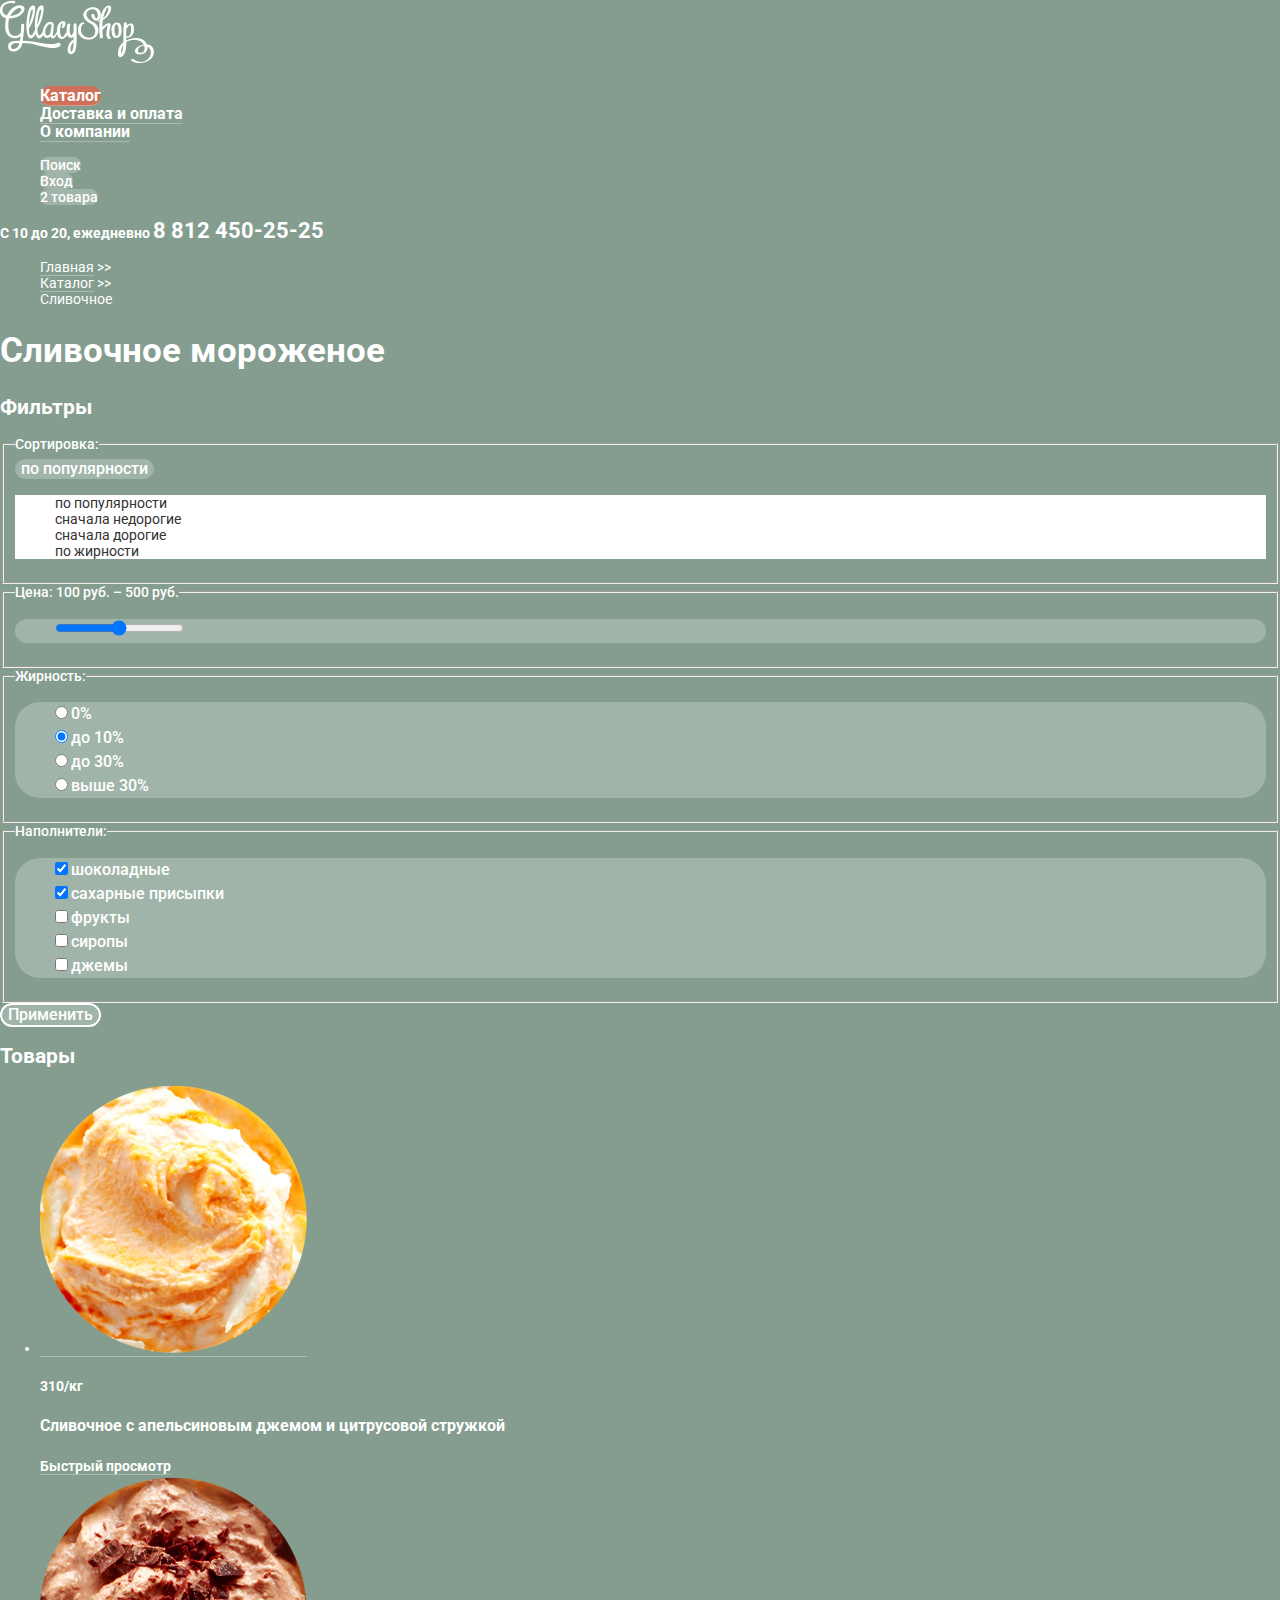
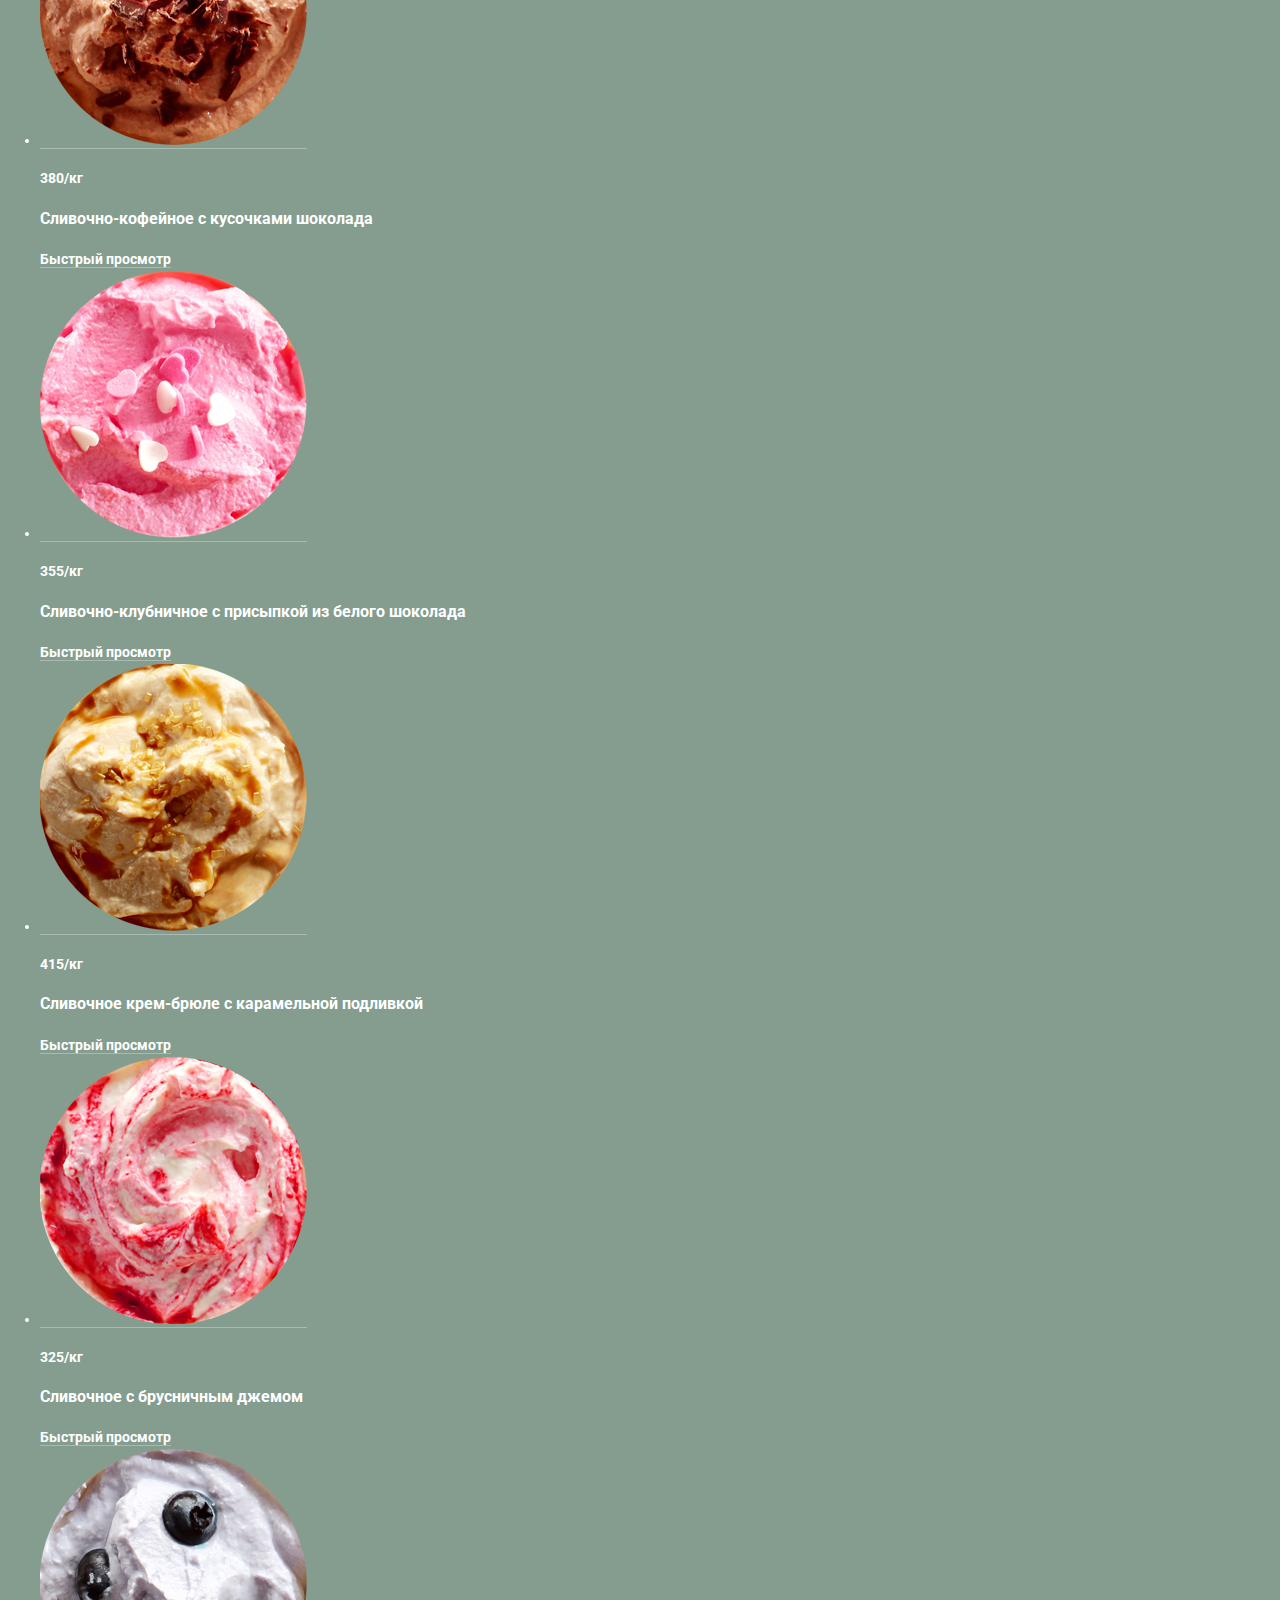
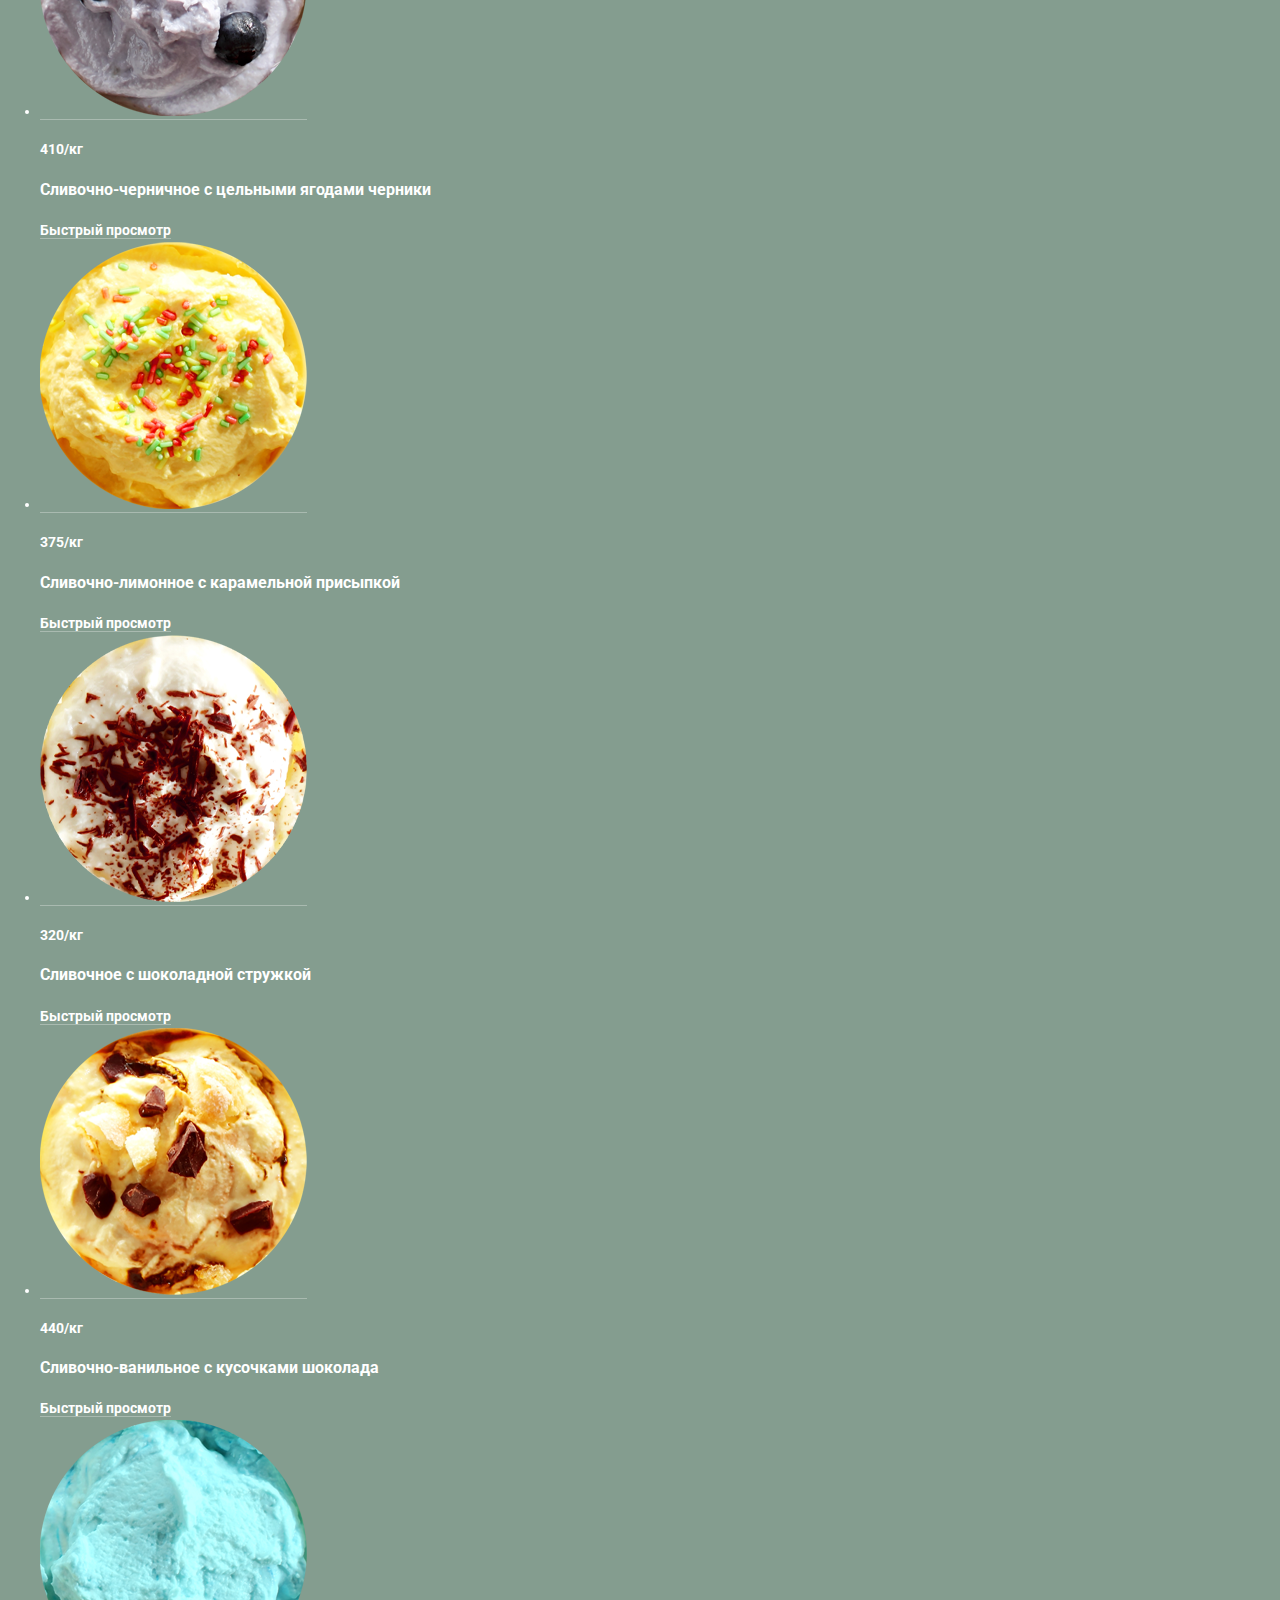
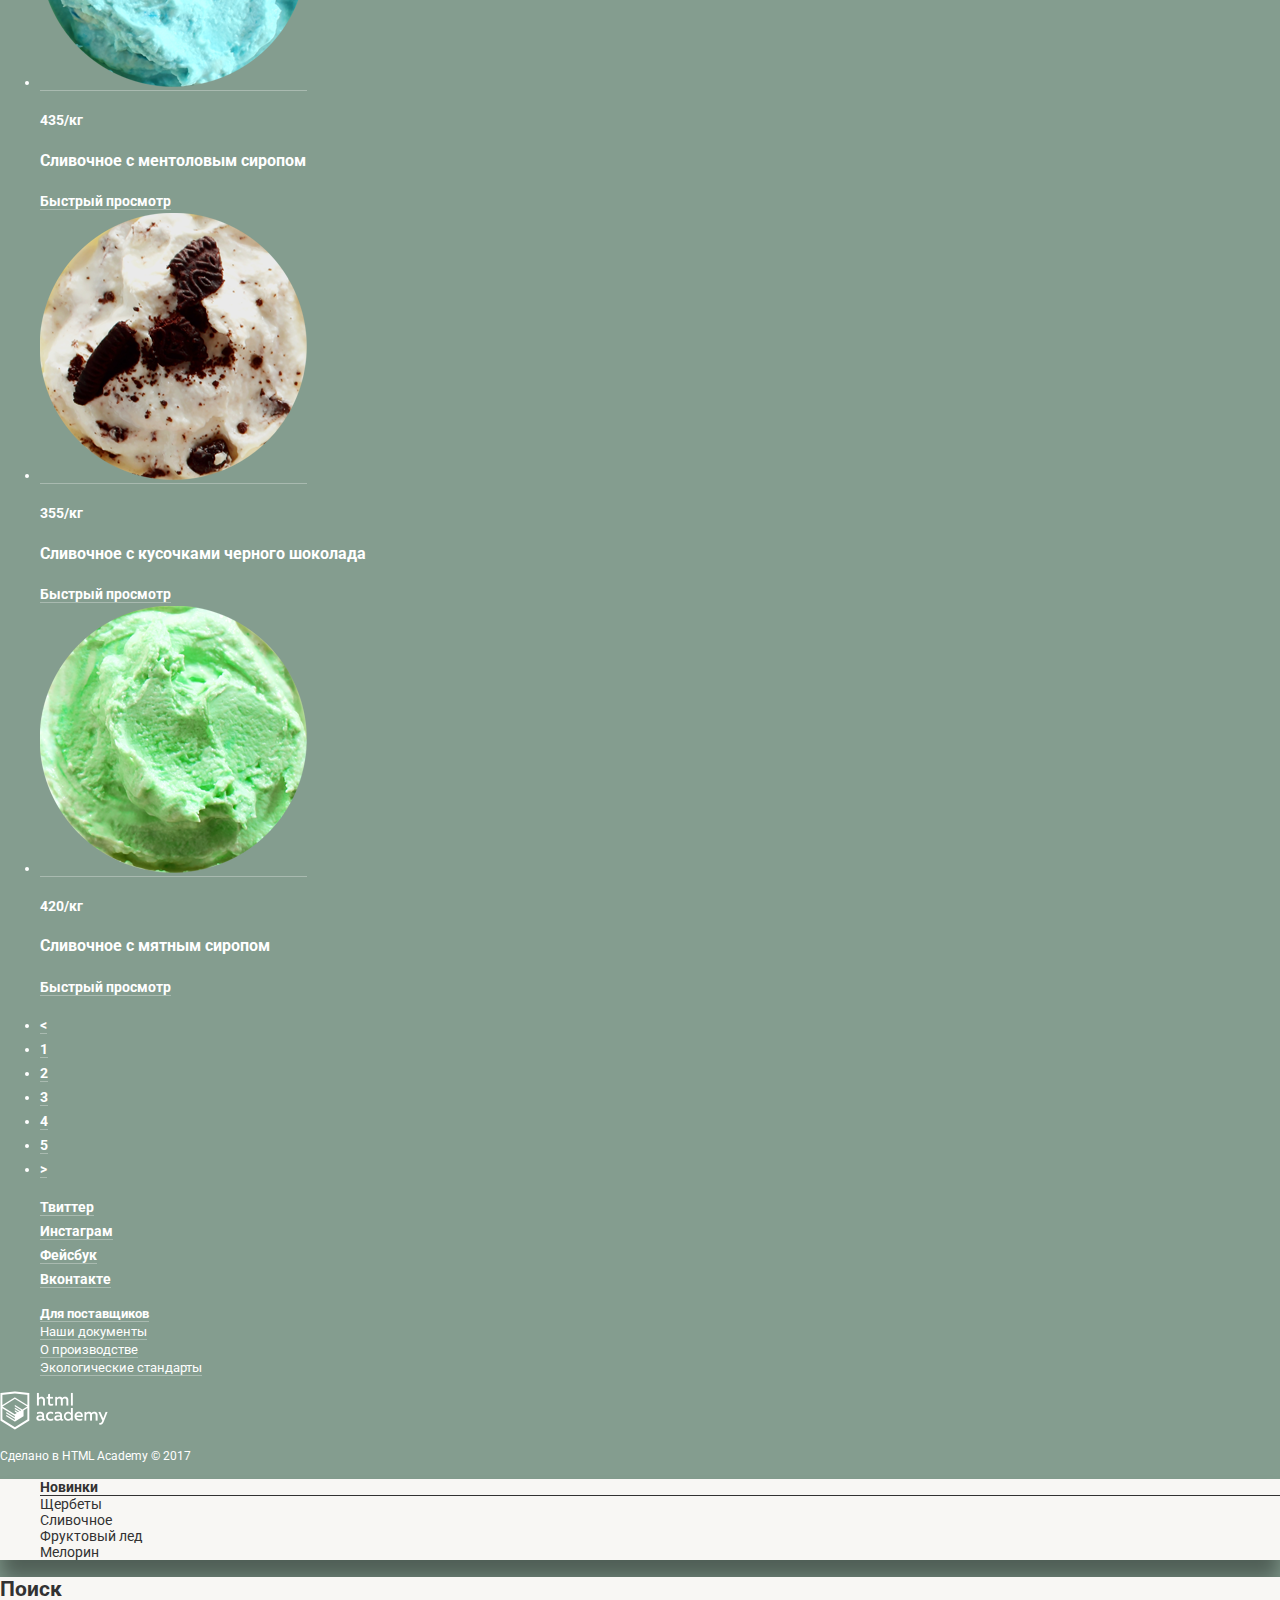
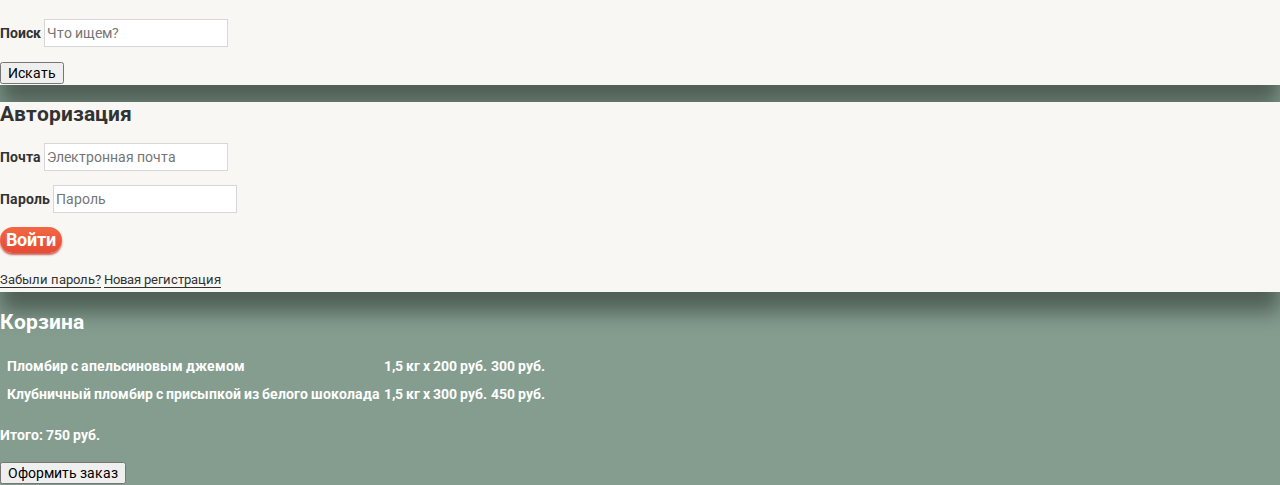
==== commit c165bcb3: "'styling'" ====
--- a/catalog.html
+++ b/catalog.html
@@ -21,23 +21,23 @@
         </ul>
         <ul class="user-menu">
           <li class="user-menu__item user-menu__search">
-            <a><span class="visually-hidden">Поиск</span></a>
+            <a class="user-menu__link"><span class="visually-hidden">Поиск</span></a>
           </li>
           <li class="user-menu__item user-menu__login">
-            <a href="login.html">Вход</a>
+            <a class="user-menu__link" href="login.html">Вход</a>
           </li>
           <li class="user-menu__item user-menu__cart">
-            <a>2 товара</a>
+            <a class="user-menu__link">2 товара</a>
           </li>
         </ul>
       </nav>
-      <p class="contacts">
-        <span class="contacts__schedule">С 10 до 20, ежедневно</span>
-        <span class="contacts__tel">8 812 450-25-25</span>
+      <p class="header-contacts">
+        <span class="header-contacts__schedule">С 10 до 20, ежедневно</span>
+        <span class="header-contacts__tel">8 812 450-25-25</span>
       </p>
     </header>
 
-    <main>
+    <main class="container">
 
       <ul class="breadcrumbs">
         <li class="breadcrumbs__item"><a class="breadcrumbs__link" href="index.html">Главная</a><span class="breadcrumbs__divider"> >> </span></li>
@@ -51,23 +51,27 @@
         <h2 class="visually-hidden">Фильтры</h2>
         <form class="filter" method="get" action="https://echo.htmlacademy.ru">
           <div>
-            <fieldset>
+            <fieldset class="filter__sort">
               <legend>Сортировка:</legend>
-              <button class="filter__button filter__button_sort">по популярности</button>
+              <button class="filter__button filter__button_sort" type="button">по популярности</button>
               <div class="filter__sort-dropdown sort-dropdown visually-hidden">
                 <ul class="sort-dropdown__list">
-                  <li class="sort-dropdown__item"><button class="sort-dropdown__button">по популярности</button></li>
-                  <li class="sort-dropdown__item"><button class="sort-dropdown__button">сначала недорогие</button></li>
-                  <li class="sort-dropdown__item"><button class="sort-dropdown__button">сначала дорогие</button></li>
-                  <li class="sort-dropdown__item"><button class="sort-dropdown__button">по жирности</button></li>
+                  <li class="sort-dropdown__item"><a class="sort-dropdown__link" href="catalog.html">по популярности</a></li>
+                  <li class="sort-dropdown__item"><a class="sort-dropdown__link" href="catalog.html">сначала недорогие</a></li>
+                  <li class="sort-dropdown__item"><a class="sort-dropdown__link" href="catalog.html">сначала дорогие</a></li>
+                  <li class="sort-dropdown__item"><a class="sort-dropdown__link" href="catalog.html">по жирности</a></li>
                 </ul>
               </div>
             </fieldset>
-            <fieldset>
+            <fieldset class="filter__price">
               <legend>Цена: 100 руб. – 500 руб.</legend>
-              <input class="visually-hidden" type="range" name="price" id="filter-price">  
+              <ul class="filter__list">
+                <li class="filter__option">
+                  <input class="visually-hidden" type="range" name="price" id="filter-price"> 
+                </li>
+              </ul>
             </fieldset>
-            <fieldset>
+            <fieldset class="filter__fat-content">
               <legend>Жирность:</legend>
               <ul class="filter__list">
                 <li class="filter__option">
@@ -90,7 +94,7 @@
             </fieldset>
           </div>
           <div>
-            <fieldset>
+            <fieldset class="filter__fillers">
               <legend>Наполнители:</legend>
               <ul class="filter__list">
                 <li class="filter__option">
@@ -261,7 +265,6 @@
     <div class="dropdown-catalog">
       <ul class="dropdown-catalog__menu catalog-menu">
         <li class="catalog-menu__item"><a class="catalog-menu__link" href="fresh.html">Новинки</a></li>
-        <hr>
         <li class="catalog-menu__item"><a class="catalog-menu__link" href="scrubbings.html">Щербеты</a></li>
         <li class="catalog-menu__item"><a class="catalog-menu__link" href="creamy.html">Сливочное</a></li>
         <li class="catalog-menu__item"><a class="catalog-menu__link" href="fruitIce.html">Фруктовый лед</a></li>
--- a/css/bem/bem.css
+++ b/css/bem/bem.css
@@ -17,7 +17,9 @@
   border-bottom: 1px solid rgba(255, 255, 255, 0.3);
 }
 
-a:hover {
+a:hover,
+a:focus,
+a:active {
   color: #ffbc9e;
   border-color: rgba(255, 188, 158, 0.3);
 }
@@ -39,15 +41,22 @@
 }
 
 .main-menu__link_catalog:hover,
-.main-menu__link_catalog:focus {
+.main-menu__link_catalog:focus, {
+  color: #323232;
   border-radius: 25px;
   background-color: #f8f7f4;  
-  color: #323232;
+}
+
+.main-menu__link_catalog:active {
+  color: #323232;
+  border-radius: 25px;
+  background-color: #f8f7f4;  
+  box-shadow: inset 0 2px 1px rgb(105, 105, 105);
 }
 
 .main-menu__link_active {
-  border-radius: 25px;
-  color: #ffffff;
+  color: #ffffff;
+  border-radius: 25px;
   background-color: #d07058;
 }
 
@@ -57,14 +66,16 @@
   font-weight: 500;
 }
 
-.user-menu a {
+.user-menu__link,
+.filter__list {
+  color: #ffffff;
   border-radius: 25px;
   background-color: #a1b4a9;
   border: none;
 }
 
-.user-menu a:hover,
-.user-menu a:focus {
+.user-menu__link:hover,
+.user-menu__link:focus {
   background-color: #f8f7f4;  
   color: #323232;
 }
@@ -88,13 +99,25 @@
   font: inherit;
   font-size: 32px;
   line-height: 44px;
+  text-shadow: 0 2px 5px rgba(160, 32, 11, 0.76);
+}
+
+.offers__button,
+.subscription__submit,
+.contacts__link,
+.login-form__button,
+.feedback-form__button {
+  font-size: 18px;
+  line-height: 24px;
+  font-weight: 700;
 }
 
 .carousel__button,
 .offers__button,
 .subscription__submit,
-.contacts__link {
-  text-shadow: 0 2px 5px rgba(160, 32, 11, 0.76);
+.contacts__link,
+.login-form__button,
+.feedback-form__button {
   color: #ffffff;
   box-shadow: 0 2px 2px rgba(172, 16, 0, 0.64);
   background: linear-gradient(to top, #e74a35 0%, #f26843 100%);
@@ -109,7 +132,11 @@
 .subscription__submit:hover,
 .subscription__submit:focus,
 .contacts__link:hover,
-.contacts__link:focus {
+.contacts__link:focus,
+.login-form__button:hover,
+.login-form__button:focus,
+.feedback-form__button:hover,
+.feedback-form__button:focus {
   box-shadow: 0 2px 2px rgba(172, 16, 0, 1);
   color: #ffffff;
   background: linear-gradient(to top, #ec6f5d 0%, #f58569 100%);
@@ -118,10 +145,47 @@
 .carousel__button:active,
 .offers__button:active,
 .subscription__submit:active,
-.contacts__link:active {
+.contacts__link:active,
+.login-form__button:active,
+.login-form__button:active,
+.feedback-form__button:active {
   box-shadow: inset 0 2px 2px rgba(148, 39, 24, 1);
   color: #ffffff;
   background: linear-gradient(to top, #f26843 0%, #e74a35 100%);
+}
+
+.subscription__form input,
+.feedback-form input,
+.feedback-form textarea {
+  font-size: 16px;
+  line-height: 24px;
+  font-weight: 400;
+  border: 1px solid rgba(178, 178, 178, 0.52);
+}
+
+.search-form input,
+.login-form input {
+  font-size: 14px;
+  line-height: 24px;
+  font-weight: 400;
+  border: 1px solid rgba(178, 178, 178, 0.52);
+}
+
+.subscription__form input:hover,
+.search-form input:hover,
+.login-form input:hover,
+.feedback-form input:hover,
+.feedback-form textarea:hover {
+  border: 2px solid rgba(154, 154, 154, 0.52);
+}
+
+.subscription__form input:focus,
+.search-form input:focus,
+.login-form input:focus,
+.feedback-form input:focus,
+.feedback-form textarea:focus {
+  border: 2px solid rgba(46, 136, 228, 0.52);
+  outline: none;
 }
 
 .offers__list {
@@ -211,12 +275,6 @@
   color: #5a5a5a;
 }
 
-.subscription__submit {
-  font-size: 18px;
-  line-height: 24px;
-  font-weight: 700;
-}
-
 .contacts {
   color: #323232;
 }
@@ -272,4 +330,163 @@
   font-size: 12px;
   line-height: 18px;
   font-weight: 400;
+}
+
+.dropdown-catalog {
+  box-shadow: 0 20px 20px rgba(0, 0, 0, 0.4);
+  background-color: #f8f7f4;
+}
+
+.catalog-menu {
+  list-style: none;
+}
+
+.catalog-menu__link {
+  font-size: 14px;
+  line-height: 16px;
+  font-weight: 400;
+  color: #323232;
+  display: block;
+  border: none;
+}
+
+.catalog-menu__link:hover,
+.catalog-menu__link:focus {
+  color: #323232;
+  background-color: #fbded7;
+}
+
+.catalog-menu__link:active {
+  background-color: #f6b5a5;
+}
+
+.catalog-menu__item:first-child .catalog-menu__link {
+  font-weight: 700;
+}
+
+.catalog-menu__item:first-child {
+  border-bottom: 1px solid #323232;
+}
+
+.modal-search {
+  color: #323232;
+  box-shadow: 0 20px 20px rgba(0, 0, 0, 0.4);
+  background-color: #f8f7f4;
+}
+
+.modal-login {
+  color: #323232;
+  box-shadow: 0 20px 20px rgba(0, 0, 0, 0.4);
+  background-color: #f8f7f4;
+}
+
+.login-form__link {
+  color: #323232;
+  font-size: 13px;
+  line-height: 24px;
+  font-weight: 400;
+  border-bottom: 1px solid rgba(50, 50, 50, 1);
+}
+
+.login-form__link:hover,
+.login-form__link:focus {
+  color: #e84d37;
+  border-color: rgba(232, 77, 55, 0.3);
+}
+
+.modal-feedback {
+  color: #323232;
+  background-color: #f8f7f4;
+}
+
+.modal-feedback__promise {
+  font-size: 24px;
+  line-height: 28px;
+  font-weight: 500;
+  background-color: #f8f7f4;
+}
+
+
+.breadcrumbs {
+  list-style: none;
+  font-size: 14px;
+  line-height: 16px;
+  font-weight: 400;
+}
+
+.container h1 {
+  font-size: 35px;
+  line-height: 41px;
+  font-weight: 700;
+}
+
+.filter legend {
+  font-size: 14px;
+  line-height: 16px;
+  font-weight: 500;
+}
+
+.filter__list {
+  list-style: none;
+}
+
+.filter__button,
+.filter__option label {
+  font-size: 16px;
+  line-height: 18px;
+  font-weight: 500;
+}
+
+.filter__button {
+  color: #ffffff;
+  border-radius: 25px;
+  background-color: #a1b4a9;
+  border: none;
+}
+
+.filter__button:hover,
+.filter__button:focus {
+  color: #323232;
+} 
+
+.filter__button_submit {
+  border: 2px solid #ffffff;
+}
+
+.filter__button_submit:hover
+.filter__button_submit:focus {
+  color: #323232;
+  background-color: #f8f7f4;
+}
+
+.filter__button_submit:active {
+  box-shadow: inset 0 2px 1px #696969;
+  background-color: #ededed;
+  /*border: 2px solid #ededed;*/
+}
+
+.sort-dropdown {
+  font-size: 14px;
+  line-height: 16px;
+  font-weight: 400;
+  background-color: #ffffff; 
+}
+
+.sort-dropdown__list {
+  list-style: none;
+}
+
+.sort-dropdown__link {
+  font-size: 14px;
+  line-height: 16px;
+  font-weight: 400;
+  color: #323232;
+  display: block;
+  border: none;
+}
+
+.sort-dropdown__link:hover,
+.sort-dropdown__link:focus {
+  color: #ffffff;
+  background-color: #1e90ff;
 }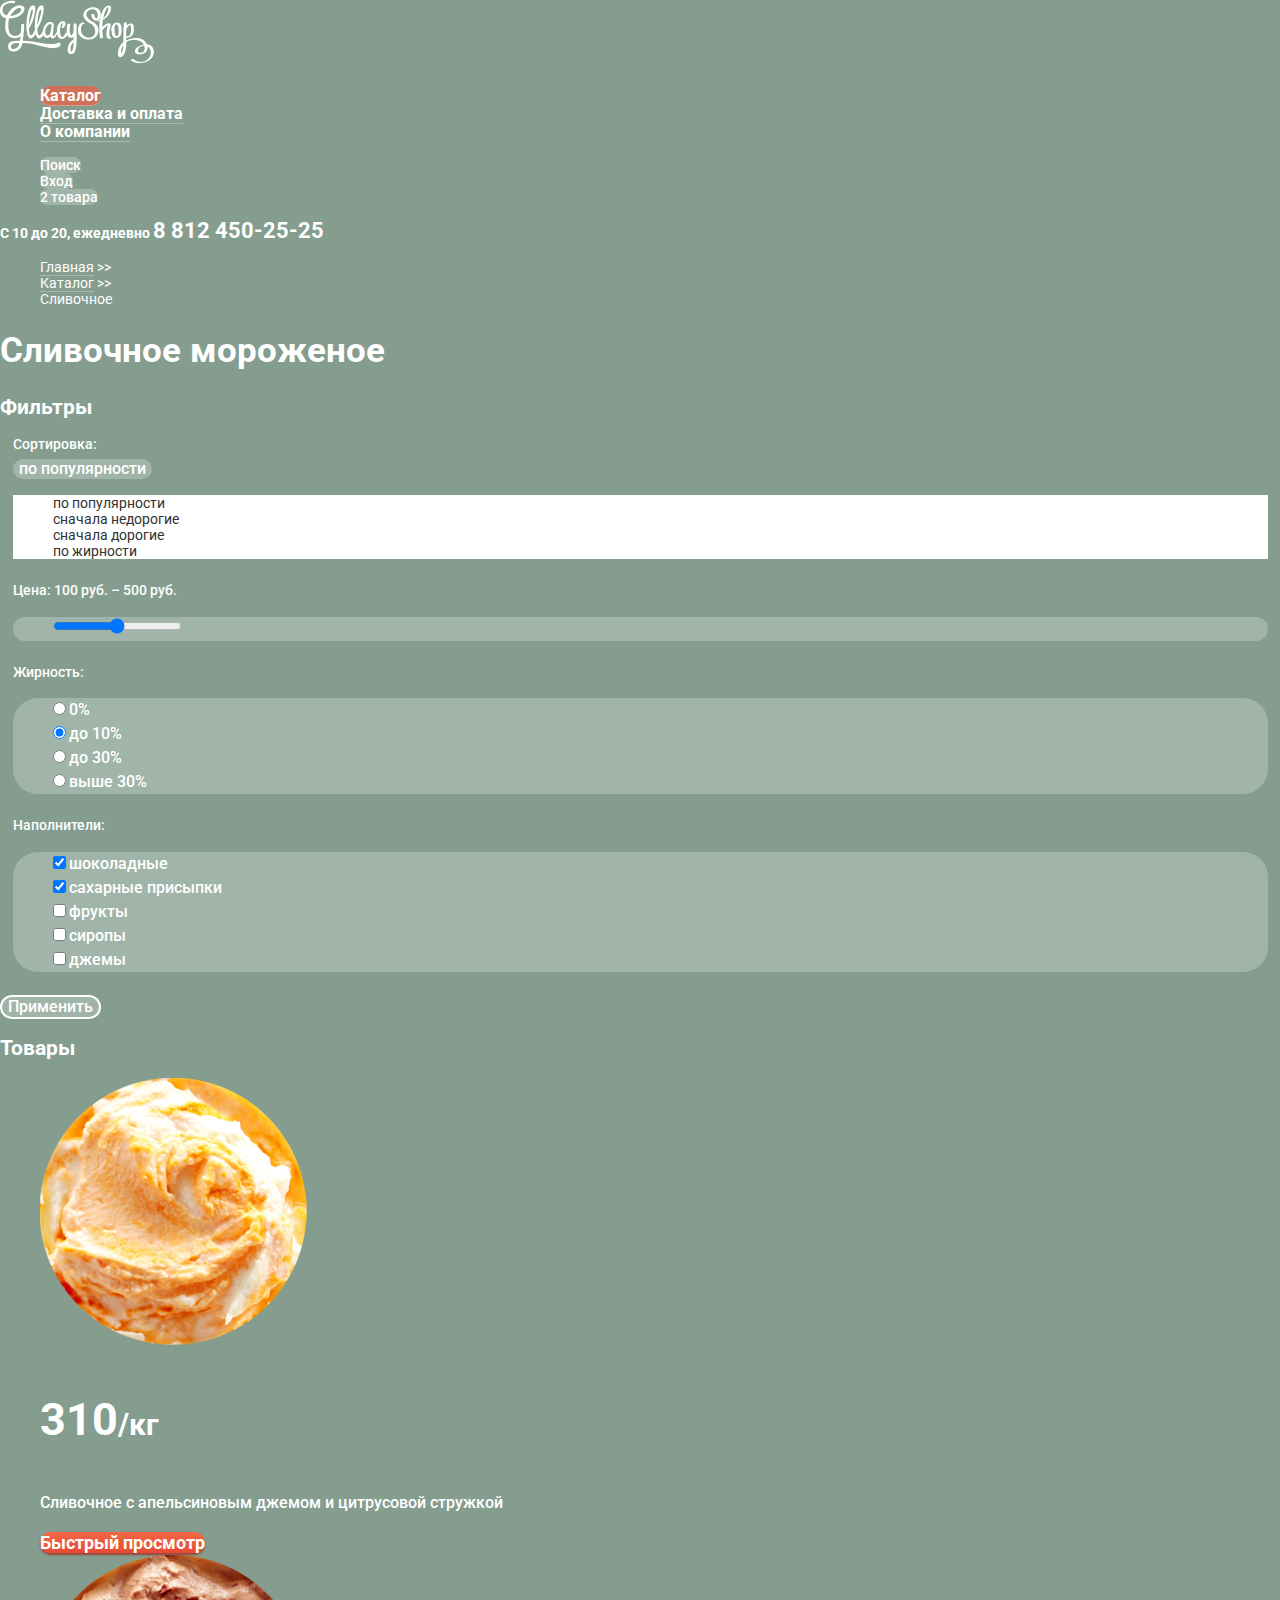
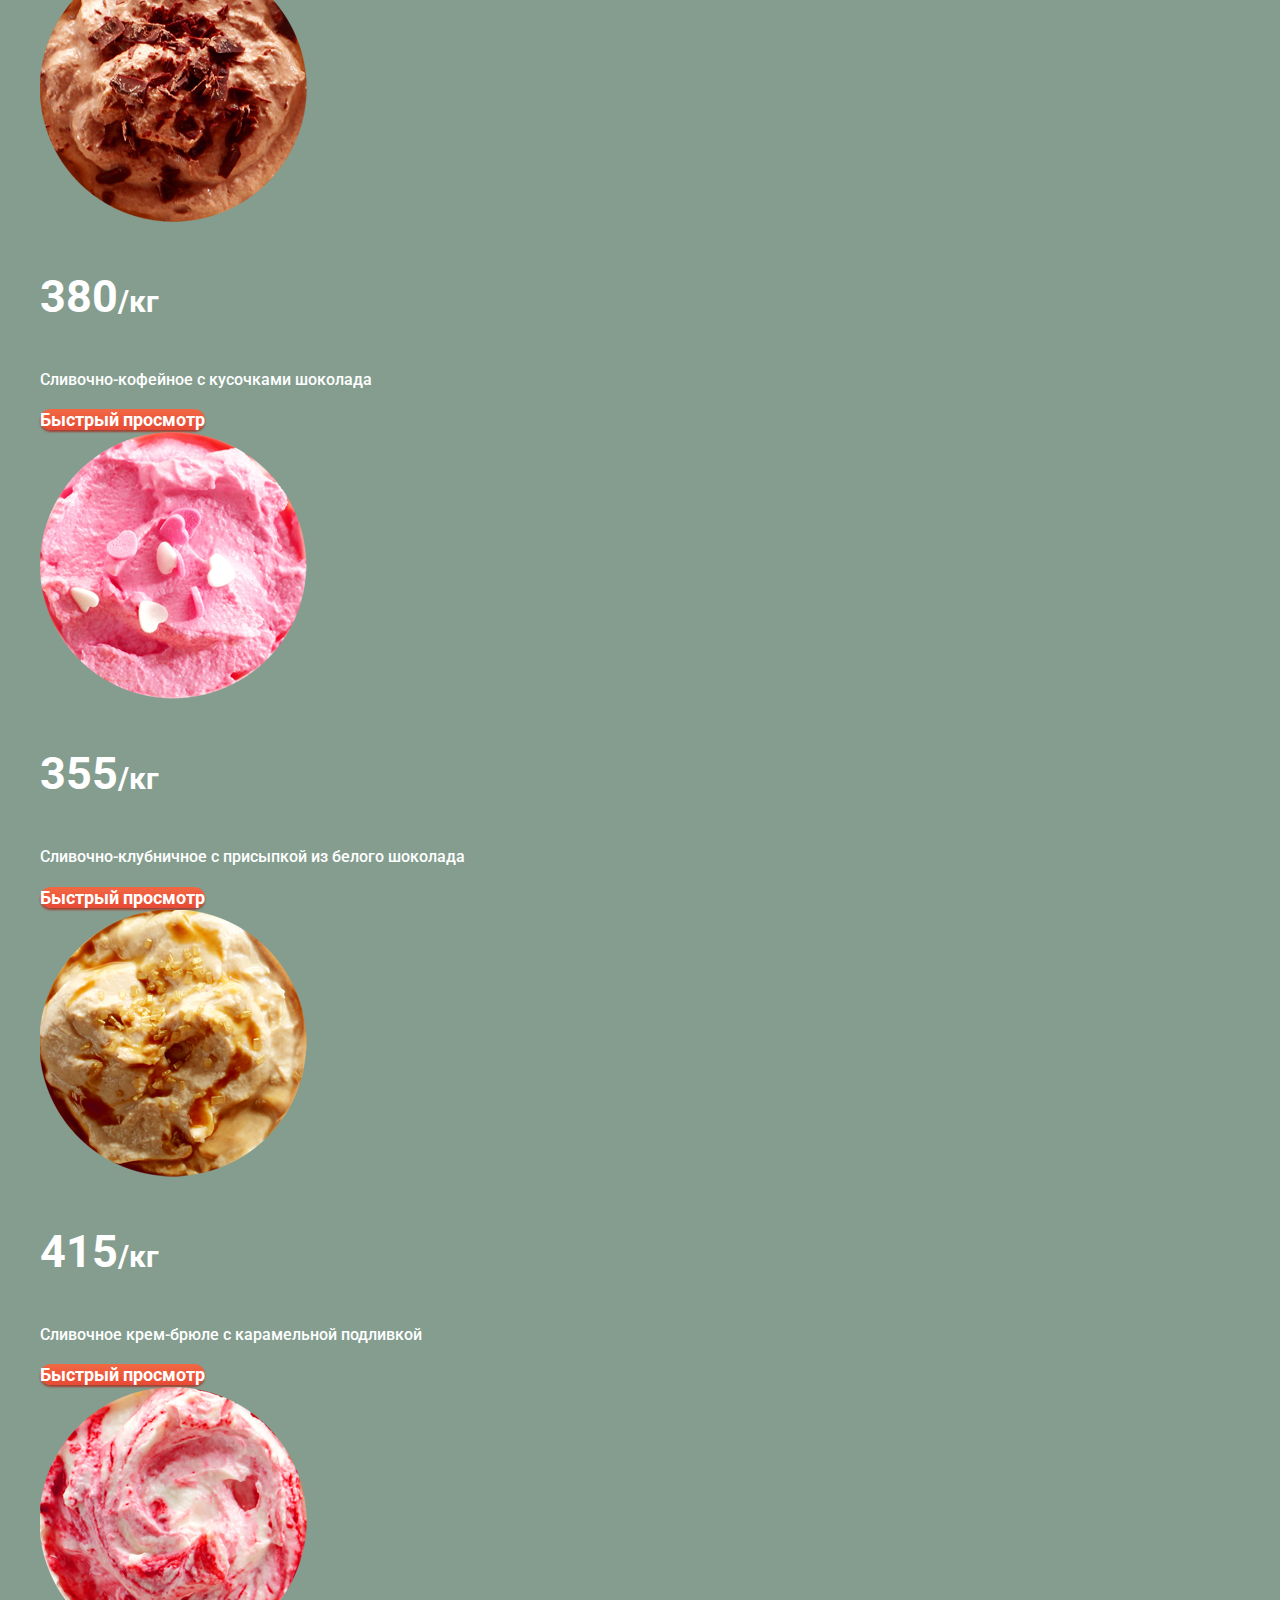
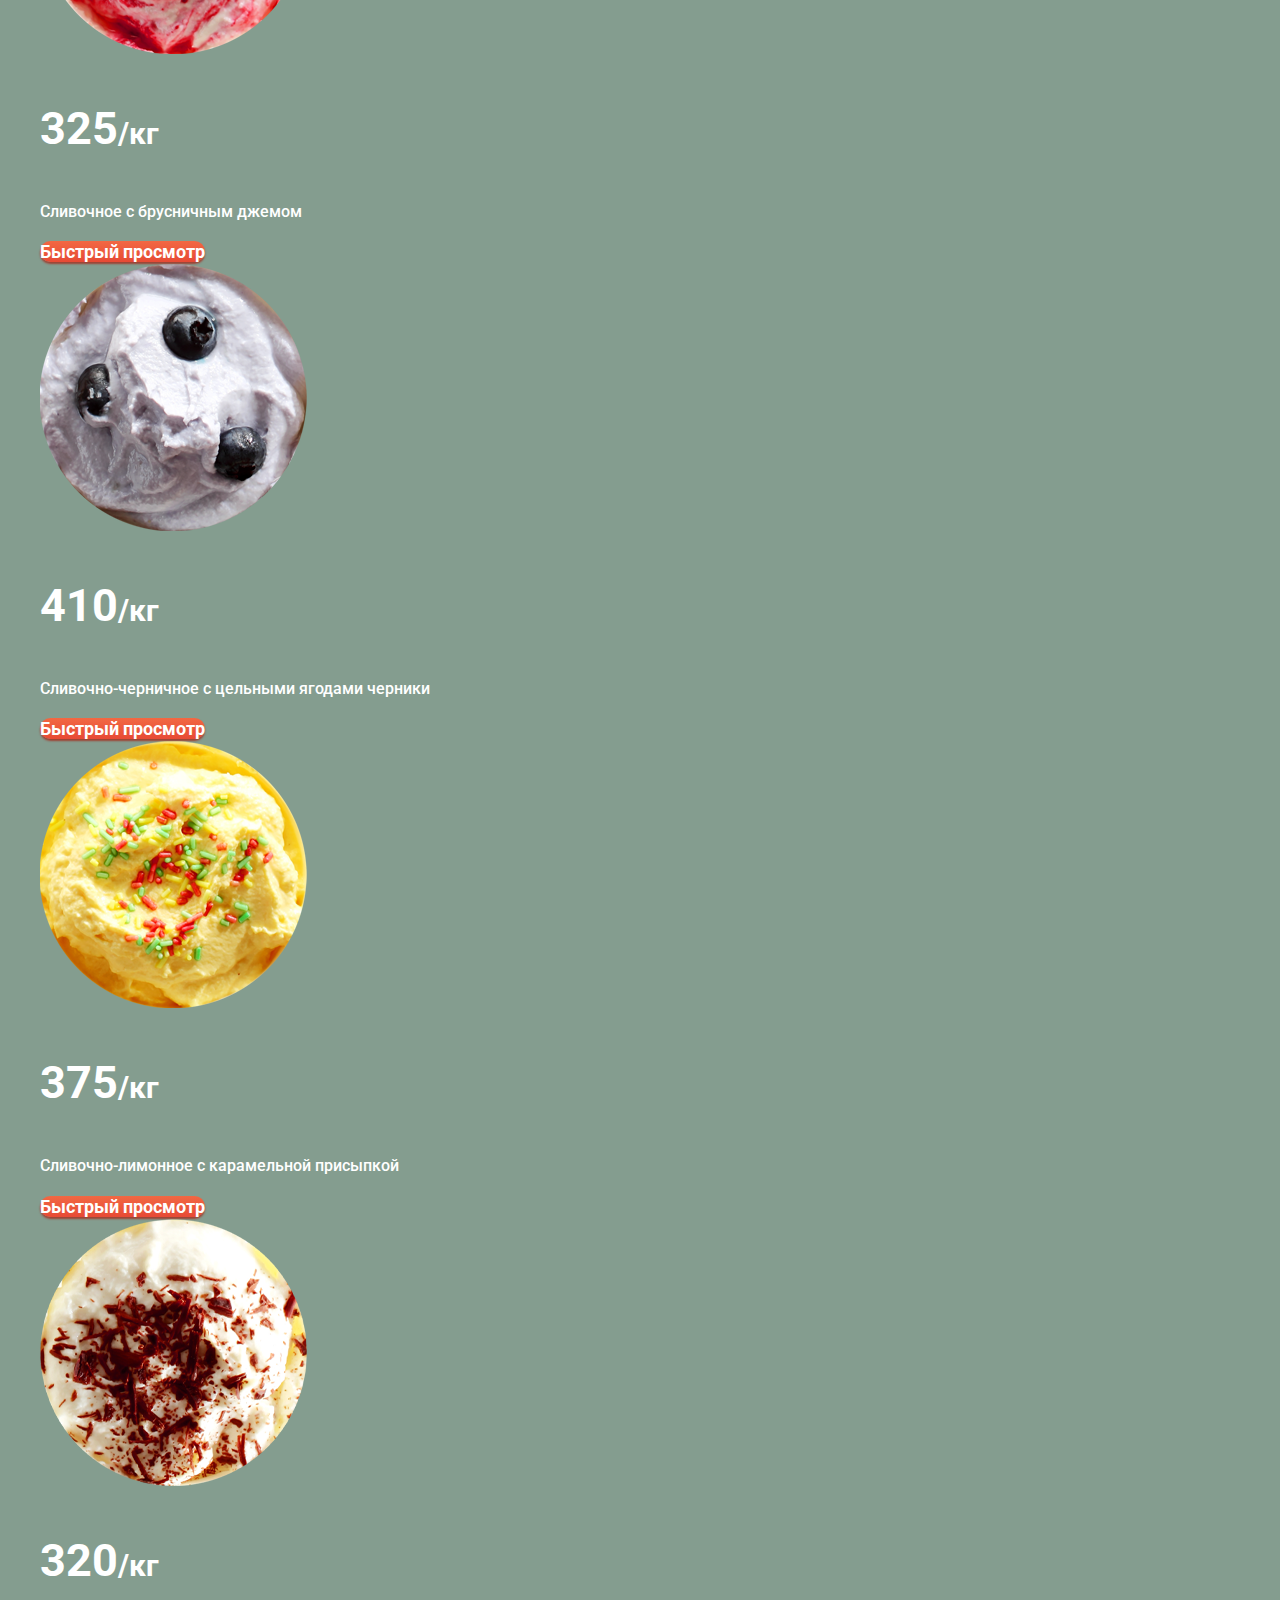
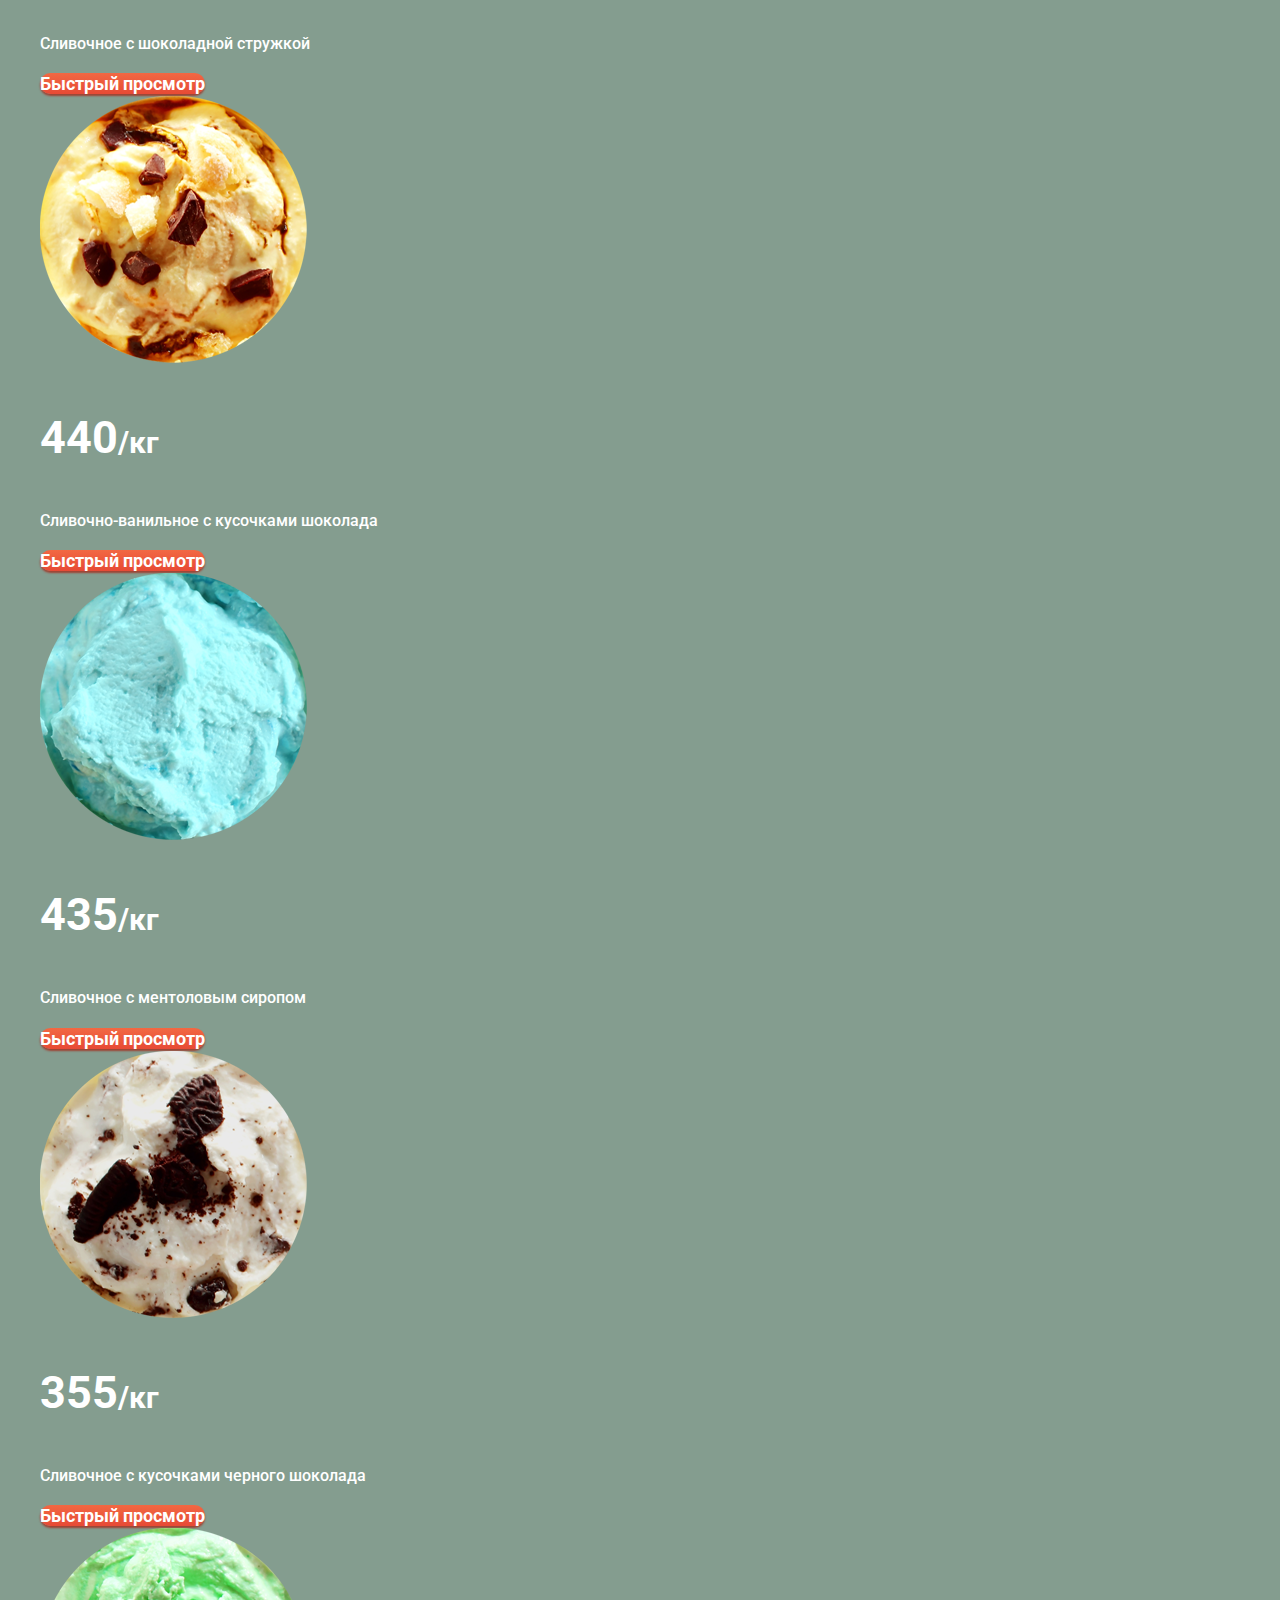
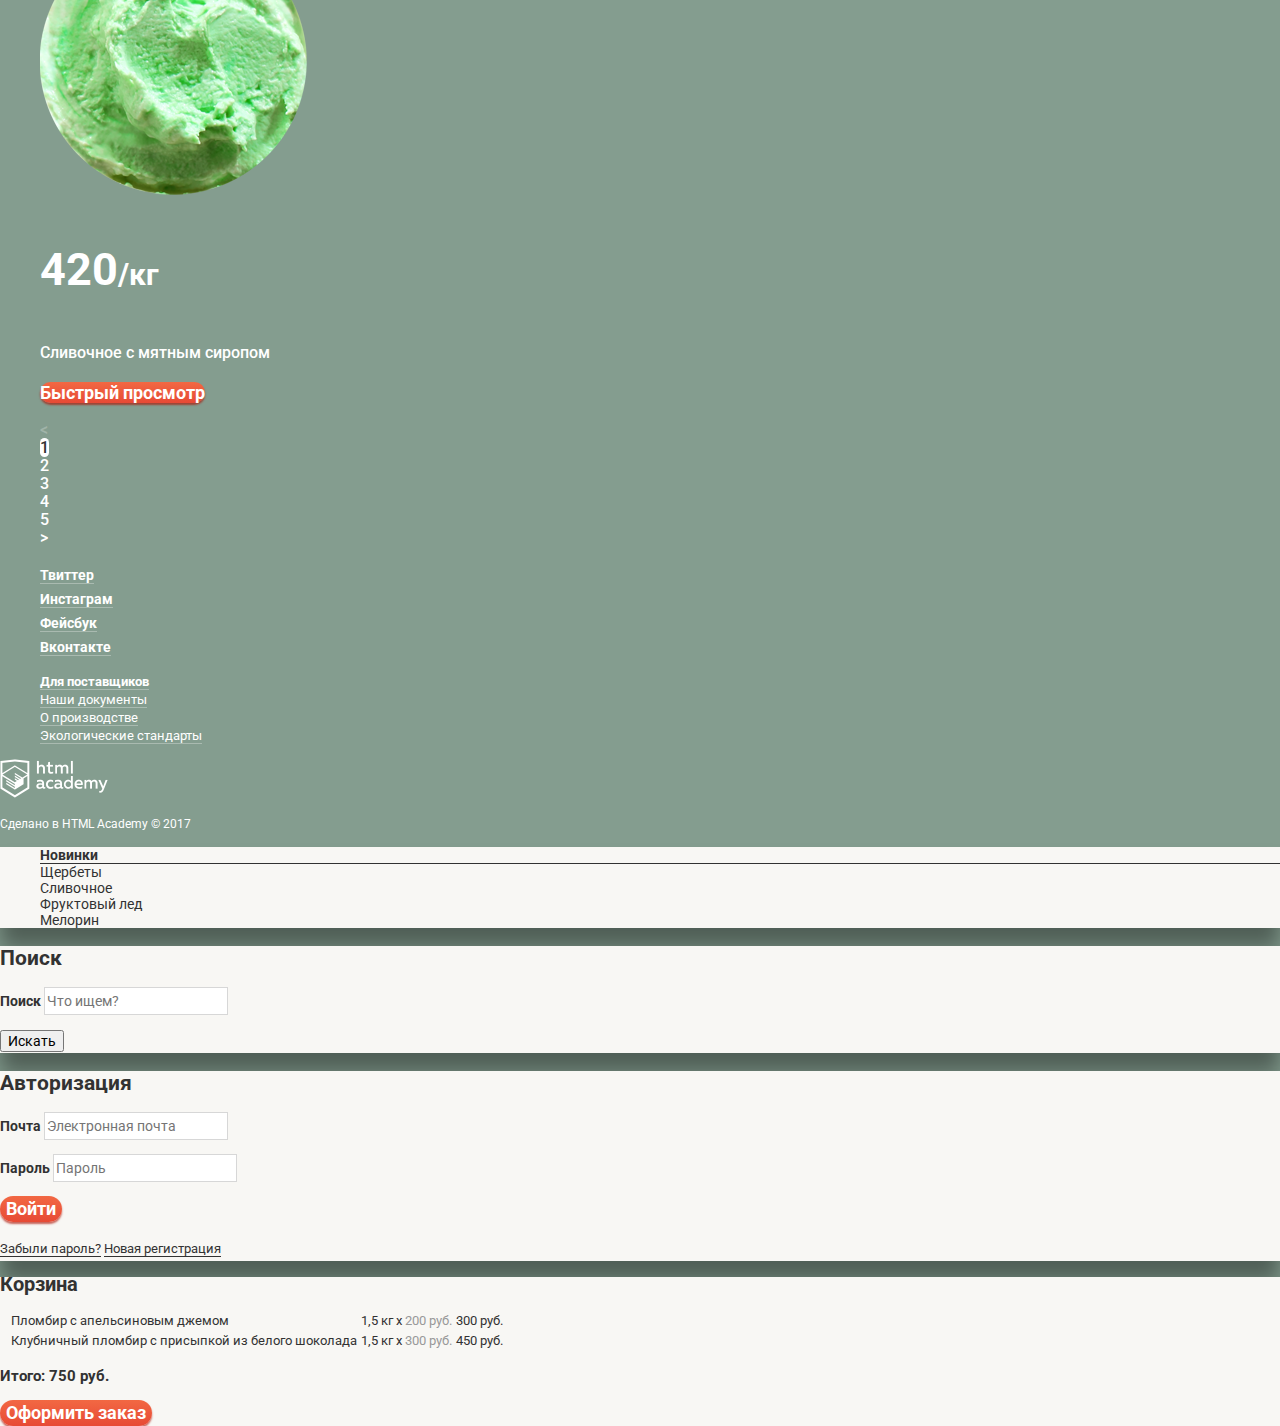
==== commit 7e1b78f4: "base_styling" ====
--- a/catalog.html
+++ b/catalog.html
@@ -226,13 +226,13 @@
         </ul>
 
         <ul class="pagination">
-          <li class="pagination__item"><a href="#"><</a></li>
-          <li class="pagination__item pagination__item_active"><a>1</a></li>
-          <li class="pagination__item"><a href="#">2</a></li>
-          <li class="pagination__item"><a href="#">3</a></li>
-          <li class="pagination__item"><a href="#">4</a></li>
-          <li class="pagination__item"><a href="#">5</a></li>
-          <li class="pagination__item"><a href="#">></a></li>
+          <li class="pagination__item"><a class="pagination__link-back" href="#"><</a></li>
+          <li class="pagination__item pagination__item_active"><a class="pagination__link pagination__link_active">1</a></li>
+          <li class="pagination__item"><a class="pagination__link" href="#">2</a></li>
+          <li class="pagination__item"><a class="pagination__link" href="#">3</a></li>
+          <li class="pagination__item"><a class="pagination__link" href="#">4</a></li>
+          <li class="pagination__item"><a class="pagination__link" href="#">5</a></li>
+          <li class="pagination__item"><a class="pagination__link-forward" href="#">></a></li>
         </ul>
       </section>
     </main>
@@ -310,14 +310,16 @@
       <table class="modal-cart__table cart-table">
         <tr>
           <td class="cart-table__delete"></td>
+          <td class="cart-table__pic"></td>
           <td class="cart-table__name">Пломбир с апельсиновым джемом</td>
-          <td class="cart-table__quantity">1,5 кг х 200 руб.</td>
+          <td class="cart-table__quantity">1,5 кг х <span>200 руб.</span></td>
           <td class="cart-table__price">300 руб.</td>
         </tr>     
         <tr>
           <td class="cart-table__delete"></td>
+          <td class="cart-table__pic"></td>
           <td class="cart-table__name">Клубничный пломбир с присыпкой из белого шоколада</td>
-          <td class="cart-table__quantity">1,5 кг х 300 руб.</td>
+          <td class="cart-table__quantity">1,5 кг х <span>300 руб.</span></td>
           <td class="cart-table__price">450 руб.</td>
         </tr>
       </table>
--- a/css/bem/bem.css
+++ b/css/bem/bem.css
@@ -26,6 +26,7 @@
 
 .header__logo,
 .main-products__link,
+.products__link,
 .footer__logo {
   border: none;
 }
@@ -106,7 +107,9 @@
 .subscription__submit,
 .contacts__link,
 .login-form__button,
-.feedback-form__button {
+.feedback-form__button,
+.products__button-link,
+.modal-cart__button {
   font-size: 18px;
   line-height: 24px;
   font-weight: 700;
@@ -117,7 +120,11 @@
 .subscription__submit,
 .contacts__link,
 .login-form__button,
-.feedback-form__button {
+.feedback-form__button,
+.products__button-link,
+.modal-cart__button {
+  text-align: center;
+  vertical-align: middle;
   color: #ffffff;
   box-shadow: 0 2px 2px rgba(172, 16, 0, 0.64);
   background: linear-gradient(to top, #e74a35 0%, #f26843 100%);
@@ -136,7 +143,11 @@
 .login-form__button:hover,
 .login-form__button:focus,
 .feedback-form__button:hover,
-.feedback-form__button:focus {
+.feedback-form__button:focus,
+.products__button-link:hover,
+.products__button-link:focus,
+.modal-cart__button:hover,
+.modal-cart__button:focus {
   box-shadow: 0 2px 2px rgba(172, 16, 0, 1);
   color: #ffffff;
   background: linear-gradient(to top, #ec6f5d 0%, #f58569 100%);
@@ -148,7 +159,9 @@
 .contacts__link:active,
 .login-form__button:active,
 .login-form__button:active,
-.feedback-form__button:active {
+.feedback-form__button:active,
+.products__button-link:active,
+.modal-cart__button:active {
   box-shadow: inset 0 2px 2px rgba(148, 39, 24, 1);
   color: #ffffff;
   background: linear-gradient(to top, #f26843 0%, #e74a35 100%);
@@ -208,22 +221,26 @@
   line-height: 24px;
 }
 
-.main-products__list {
-  list-style: none;
-}
-
-.main-products__item h3 {
+.main-products__list,
+.products__list {
+  list-style: none;
+}
+
+.main-products__item h3,
+.products__item h3 {
   font-size: 16px;
   line-height: 22px;
   font-weight: 500;
 }
 
-.main-products__price {
+.main-products__price,
+.products__price {
   font-size: 45px;
   line-height: 45px;
 }
 
-.main-products__price span {
+.main-products__price span,
+.products__price span {
   font-size: 30px;
 } 
 
@@ -420,6 +437,10 @@
   font-weight: 700;
 }
 
+.filter fieldset {
+  border: none;
+}
+
 .filter legend {
   font-size: 14px;
   line-height: 16px;
@@ -489,4 +510,88 @@
 .sort-dropdown__link:focus {
   color: #ffffff;
   background-color: #1e90ff;
+}
+
+
+
+.products__item:hover::after {
+  content: "";
+
+  box-shadow: 0 20px 20px rgba(0, 0, 0, 0.4);
+  background-color: #f8f7f4;
+  opacity: 0.2;
+  position: absolute;
+}
+
+.pagination {
+  font-size: 16px;
+  line-height: 18px;
+  font-weight: 500;
+  list-style: none;
+}
+
+.pagination__link {
+  color: #ffffff;
+  border: none;
+  border-radius: 50px;
+}
+
+.pagination__link:hover,
+.pagination__link:focus {
+  color: #ffffff;
+  background-color: #a1b4a9;
+}
+
+.pagination__link:active {
+  color: #323232;
+  background-color: #ffffff;
+}
+
+.pagination__link-back {
+  color: #a1b4a9;
+}
+
+.pagination__link-back:hover,
+.pagination__link-back:focus {
+  color: #a1b4a9;
+}
+
+.pagination__link-forward:hover,
+.pagination__link-forward:focus {
+  color: #ffffff;
+}
+
+.pagination__link-back,
+.pagination__link-forward {
+  border: none;
+}
+
+.pagination__link_active {
+  color: #323232;
+  background-color: #ffffff;
+}
+
+.pagination__link_active:hover,
+.pagination__link_active:focus {
+  color: #323232;
+  background-color: #ffffff;
+}
+
+.modal-cart {
+  font-size: 13px;
+  line-height: 16px;
+  font-weight: 400;
+  color: #323232;
+  box-shadow: 0 20px 20px rgba(0, 0, 0, 0.4);
+  background-color: #f8f7f4;
+}
+
+.cart-table__quantity span {
+  color: #999999;
+}
+
+.modal-cart__summary {
+  font-size: 15px;
+  line-height: 18px;
+  font-weight: 700;
 }